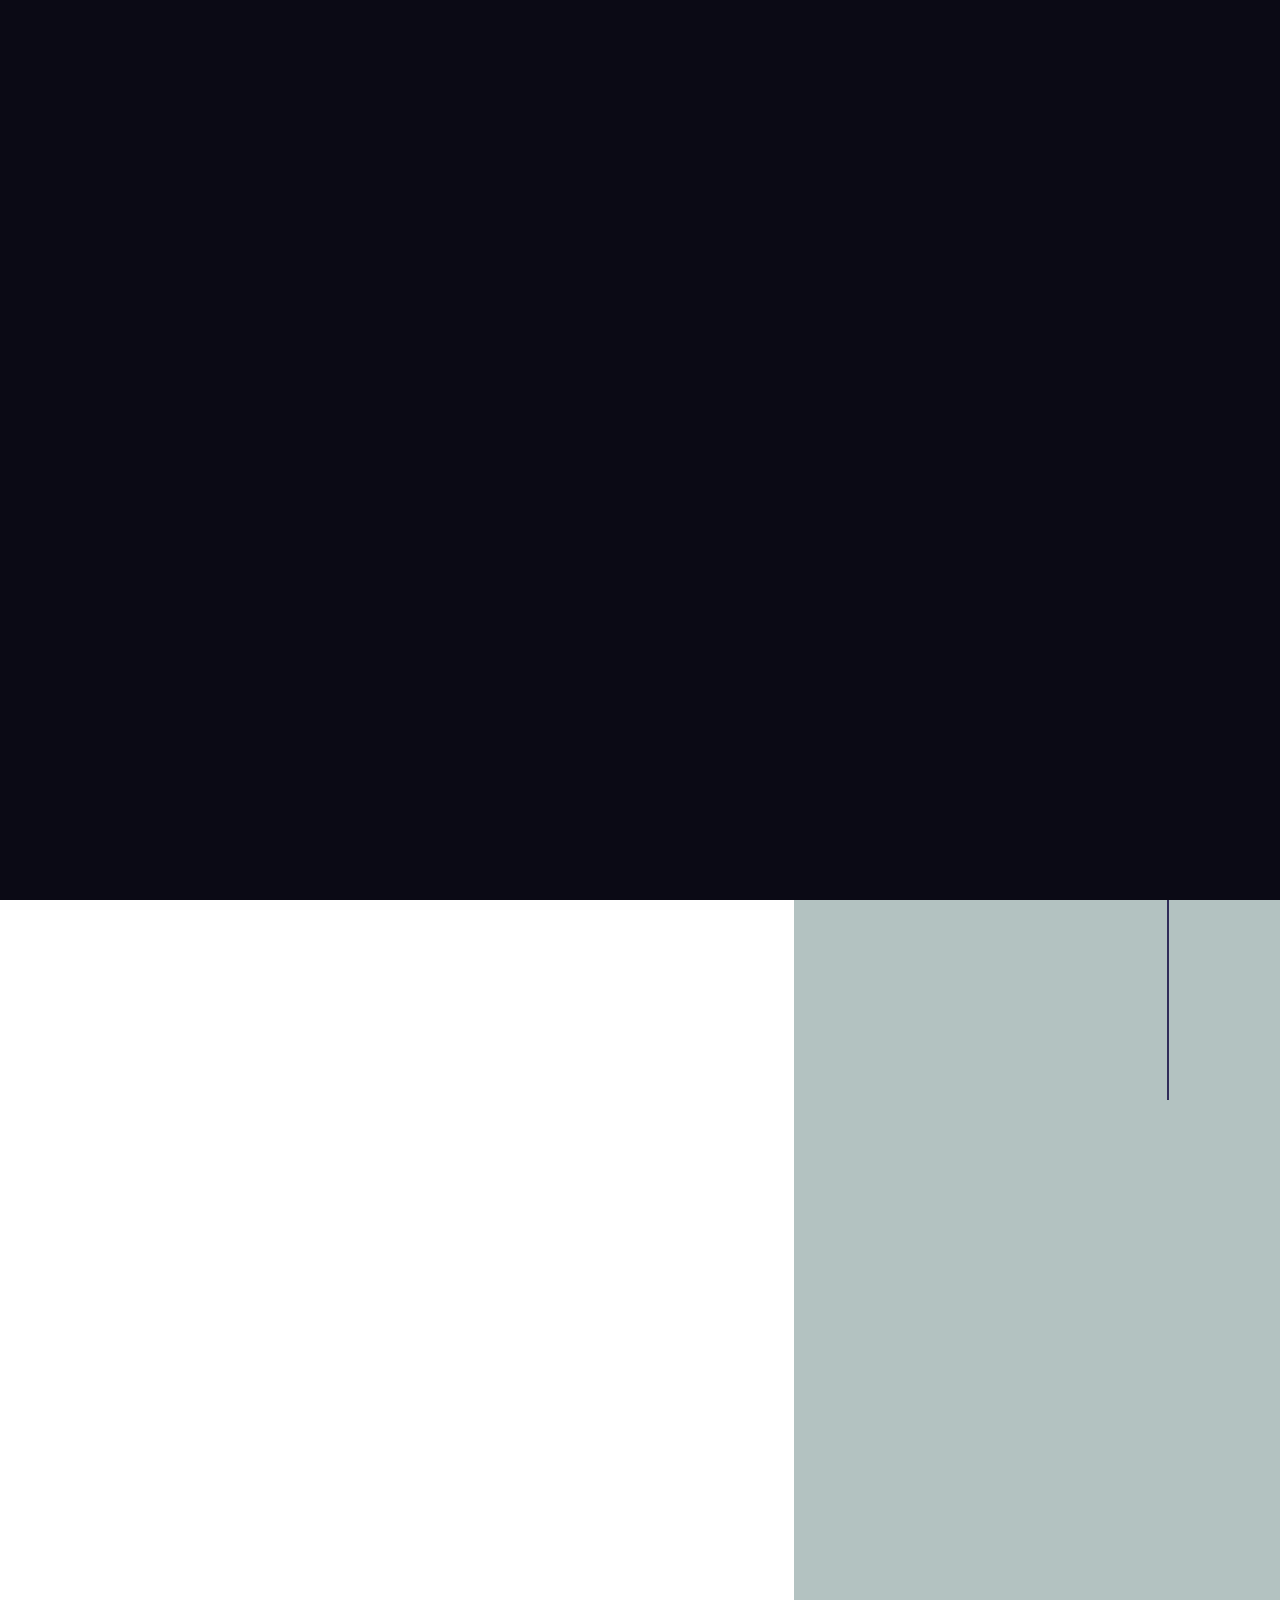
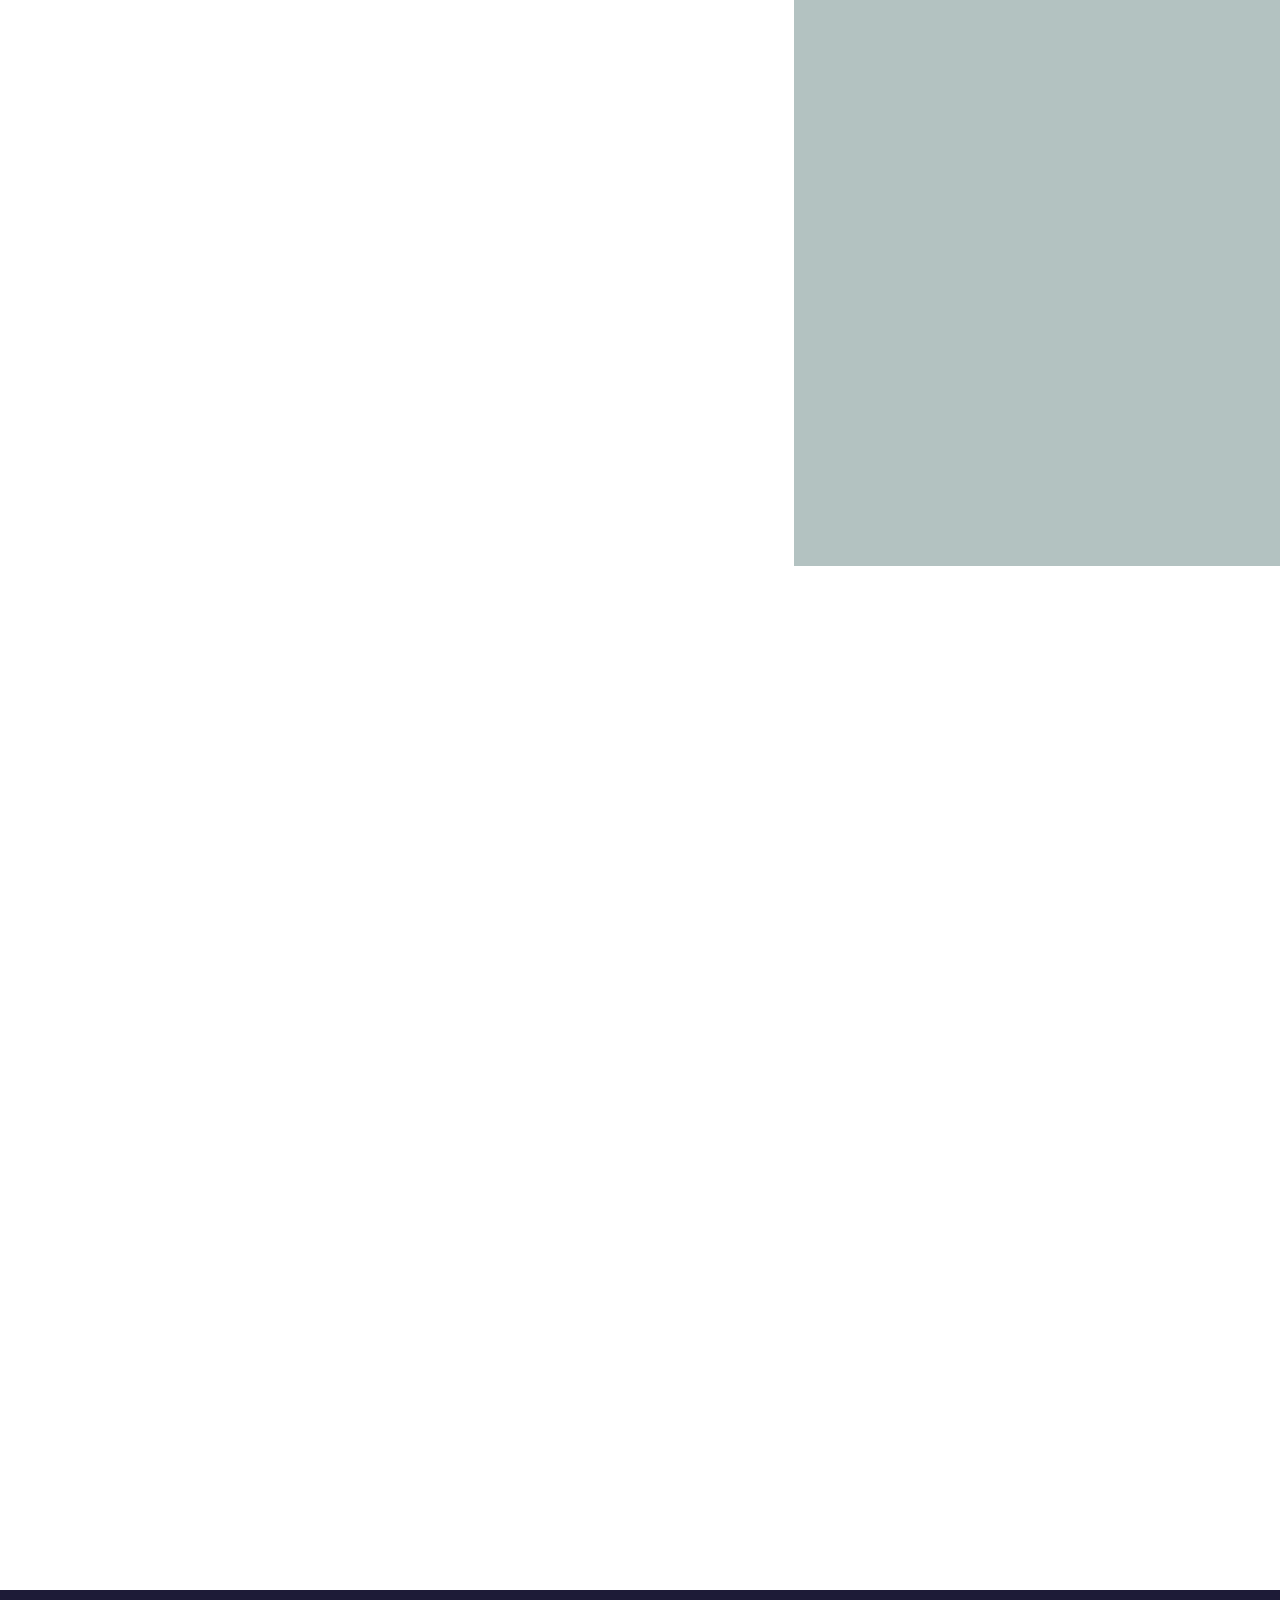
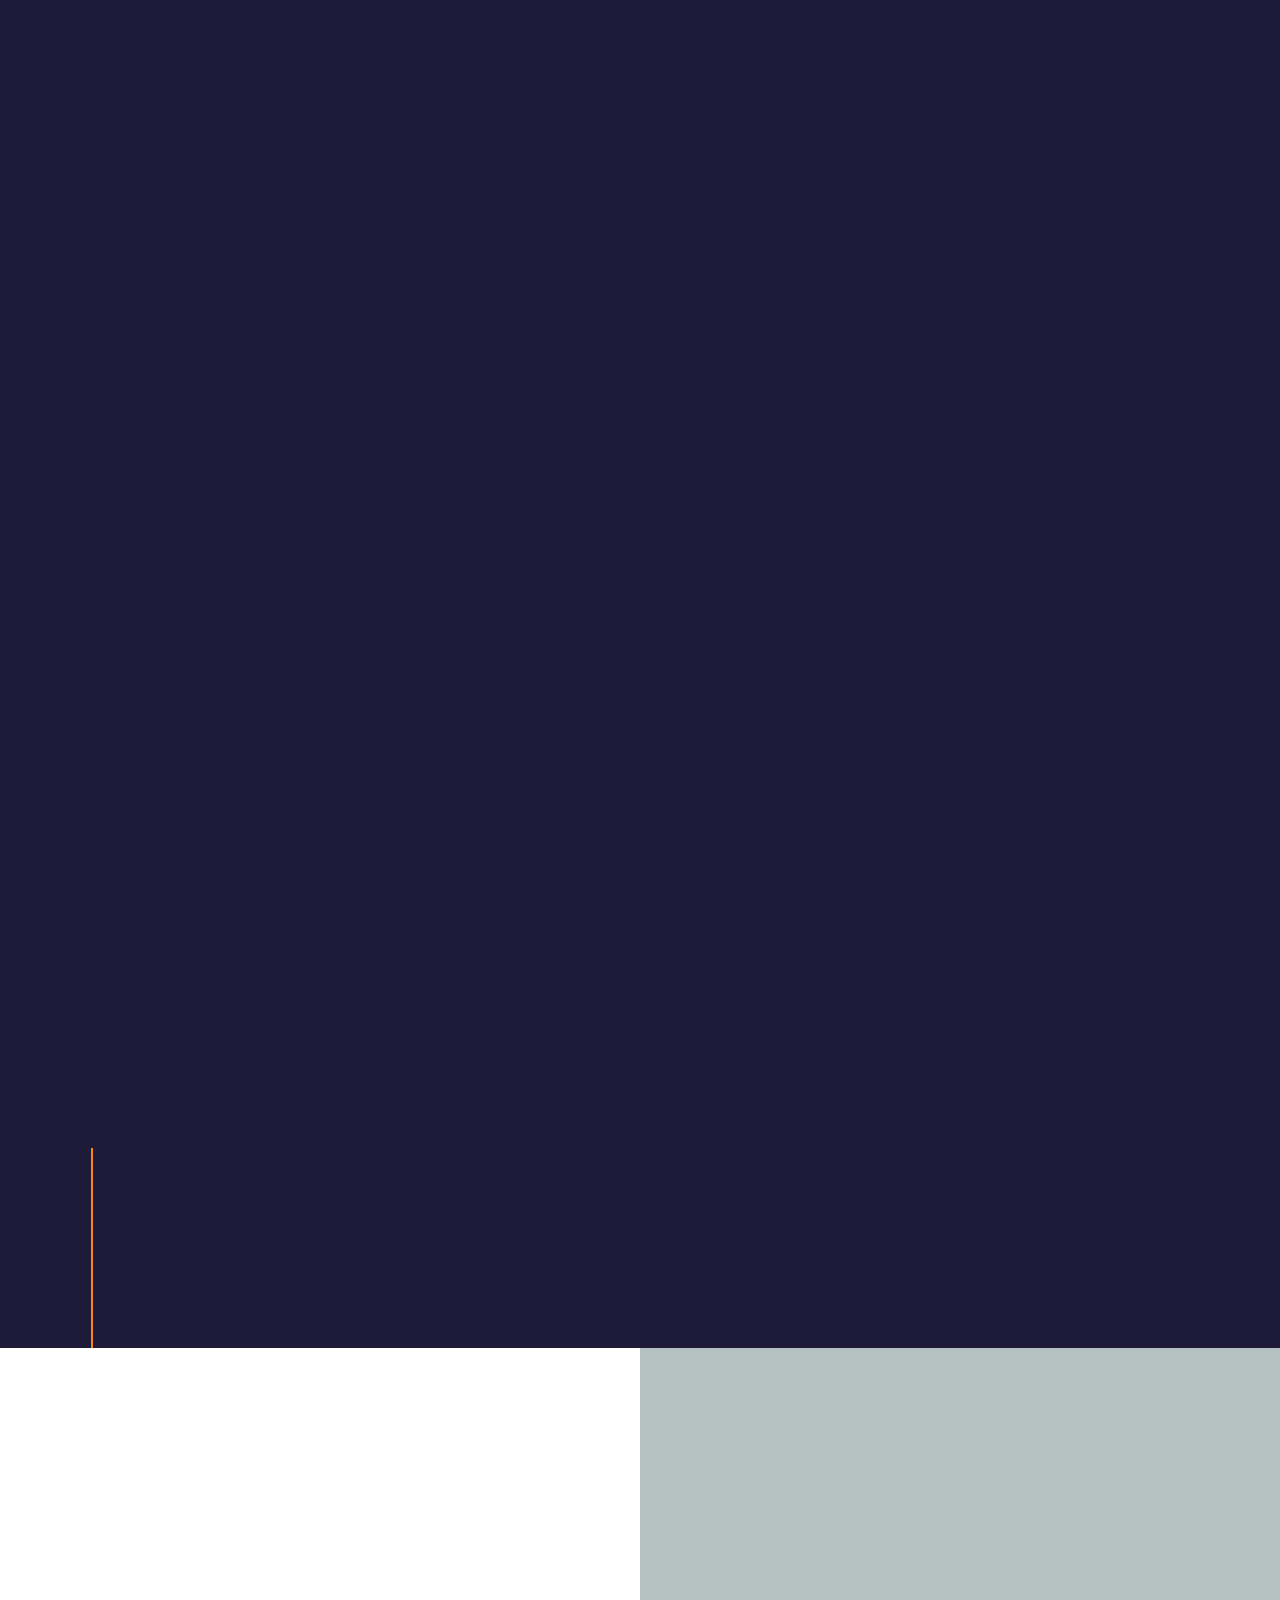
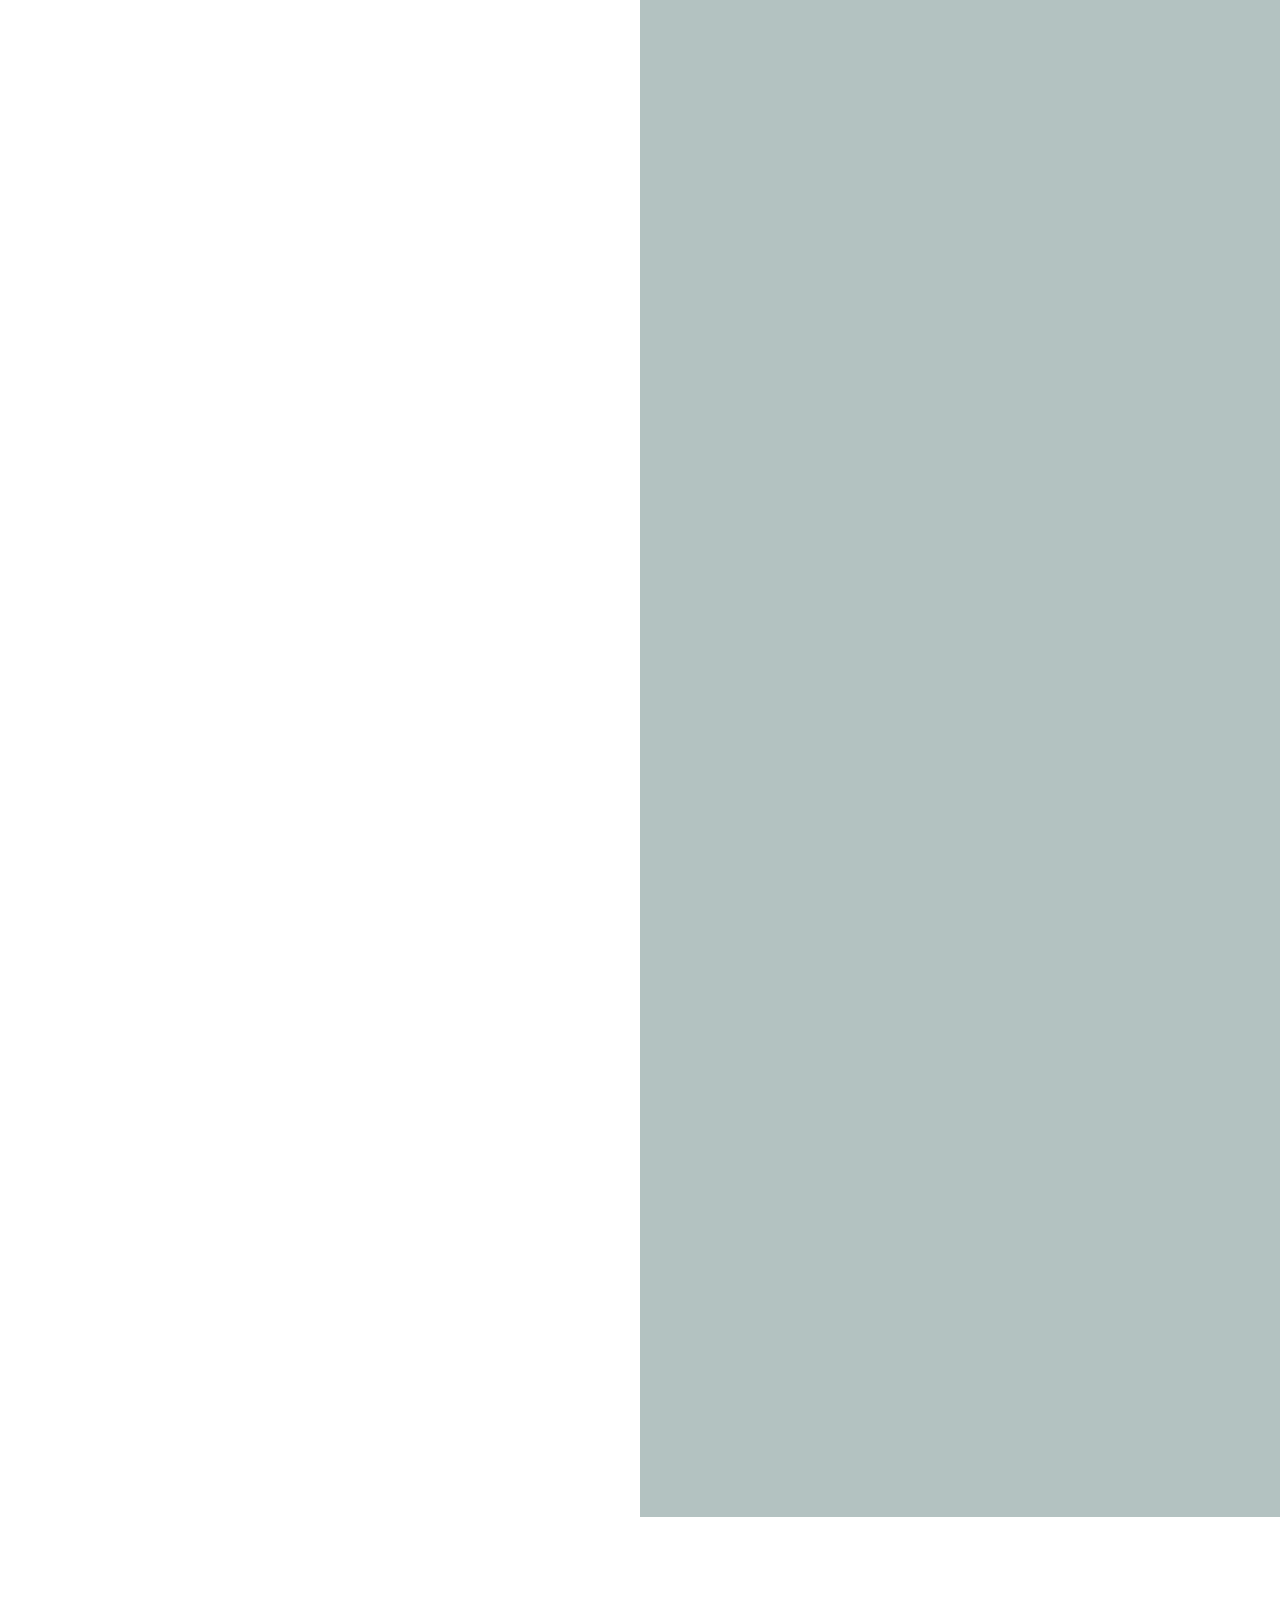
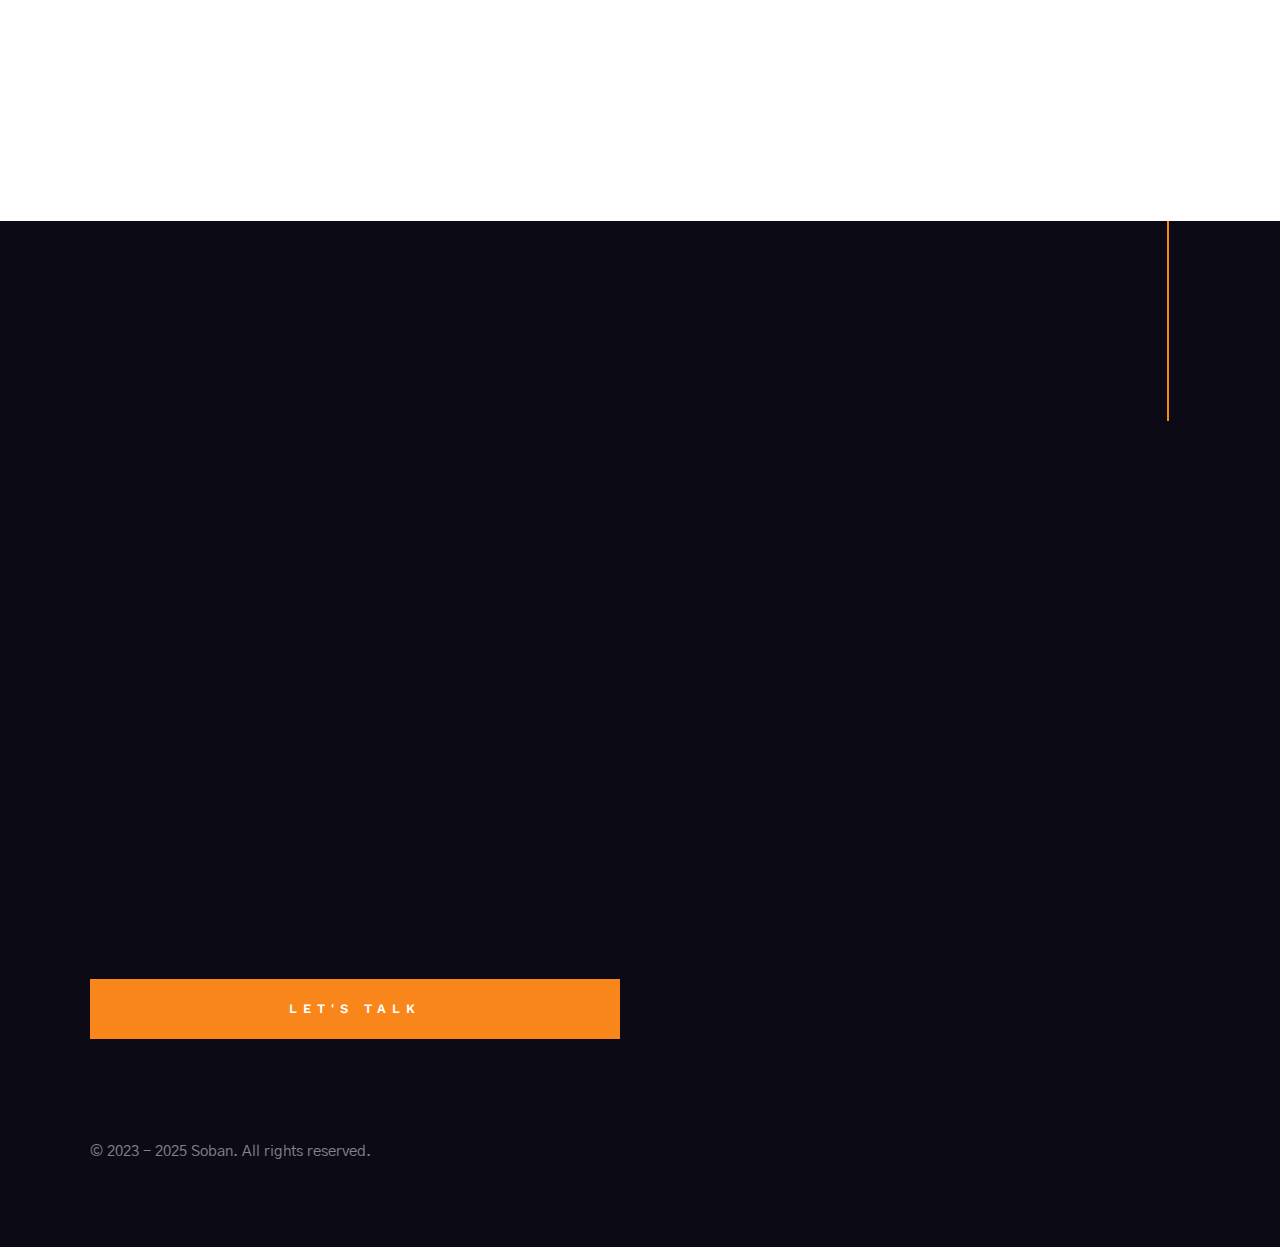
==== index.html @ 83aa6f3d "Initial Commit" ====
<!DOCTYPE html>
<html class="no-js" lang="en">
<head>

    <!--- basic page needs
    ================================================== -->
    <meta charset="utf-8">
    <title>Home | Soban - Python Instructor, Game Developer & Graphic Designer</title>
    <meta name="description" content="">
    <meta name="author" content="">

    <!-- mobile specific metas
    ================================================== -->
    <meta name="viewport" content="width=device-width, initial-scale=1">

    <!-- CSS
    ================================================== -->
    <link rel="stylesheet" href="css/base.css">
    <link rel="stylesheet" href="css/main.css">
    <link rel="stylesheet" href="css/vendor.css">

    <!-- script
    ================================================== -->
    <script src="js/modernizr.js"></script>

    <!-- favicons
    ================================================== -->
    <link rel="apple-touch-icon" sizes="180x180" href="apple-touch-icon.png">
    <link rel="icon" type="image/png" sizes="32x32" href="images/logo.png">
    <!-- <link rel="icon" type="image/png" sizes="32x32" href="favicon-32x32.png">
    <link rel="icon" type="image/png" sizes="16x16" href="favicon-16x16.png"> -->
    <link rel="manifest" href="site.webmanifest">

</head>

<body id="top">


    <!-- preloader
    ================================================== -->
    <div id="preloader">
        <div id="loader" class="dots-fade">
            <div></div>
            <div></div>
            <div></div>
        </div>
    </div>


    <!-- header
    ================================================== -->
    <header class="s-header">

        <div class="header-logo">
            <a href="index.html">
                <img src="images/logo.png" alt="Homepage">
            </a>
        </div>

        <div class="header-content">
    
            <nav class="row header-nav-wrap">
                <ul class="header-nav">
                    <li><a class="smoothscroll" href="#hero" title="Intro">Home</a></li>
                    <li><a class="smoothscroll" href="#about" title="About">About</a></li>
                    <li><a class="smoothscroll" href="#services" title="Services">Services</a></li>
                    <li><a class="smoothscroll" href="#portfolio" title="Works">Works</a></li>
                    <li><a href="contact.html" title="Contact us">Say Hello</a></li>
                </ul>
            </nav> <!-- end header-nav-wrap -->

            <!-- <a href="#0" class="btn btn--stroke btn--small">Download CV</a> -->

        </div> <!-- end header-content -->

        <a class="header-menu-toggle" href="#0"><span>Menu</span></a>

    </header> 


    <!-- hero
    ================================================== -->
    <section id="hero" class="s-hero target-section" data-parallax="scroll" data-image-src="images/background.jpg" data-natural-width=3000 data-natural-height=2000 data-position-y=center>

        <div class="row hero-content">

            <div class="column large-full">

                <h1>
                Hey there, I'm Soban, <br>
                a Python instructor, <br>
                game developer, <br>
                and graphic designer <br>
                based in GMT+5.
                </h1>

                <ul class="hero-social">
                    <li>
                        <a href="https://twitter.com/Soban_06" target="_blank" title="">X</a>
                    </li>
                    <li>
                        <a href="#0" title="">Instagram</a>
                    </li>
                    <li>
                        <a href="#0" title="">LinkedIn</a>
                    </li>
                </ul> <!-- end hero-social -->

            </div> 

        </div> <!-- end hero-content -->

        <div class="hero-scroll">
            <a href="#about" class="scroll-link smoothscroll">
                <svg xmlns="http://www.w3.org/2000/svg" width="24" height="24" viewBox="0 0 24 24"><path d="M12 24l-8-9h6v-15h4v15h6z"/></svg>
            </a>
        </div> <!-- end hero-scroll -->

    </section> <!-- end s-hero -->


    <!-- about
    ================================================== -->
    <section id="about" class="s-about target-section">

        <div class="s-about__section s-about__section--profile">

            <div class="right-vert-line"></div>

            <div class="row">
                <div class="column large-6 medium-8 tab-full">

                    <div class="section-intro" data-num="01" data-aos="fade-up">
                        <h3 class="subhead">About Me</h3>
                        <h1 class="display-1">I'm the kind of person who isn't afraid of challenges.</h1>
                    </div>

                    <div class="profile-pic" data-aos="fade-up">
                        <img src="images/newverticalshot-01.jpg" 
                             srcset="images/NEWverticalshot.jpg 1x, images/newverticalshot-01.jpg 2x" alt="">
                    </div>

                    <h3 data-aos="fade-up">Profile</h3>

                    <p data-aos="fade-up">
                        I'm a Python instructor, game developer, and graphic designer. I have completed my A levels from Cambridge in Computer Science, and I have been teaching Python online for over three years. 
                        I have also developed several games and apps for various platforms, and I have won several awards for my graphic design work. 
                        I am proficient in Python, C++, HTML, CSS, Lua, JavaScript, Unity, Photoshop, Illustrator, and more. I have a passion for creating engaging and interactive experiences for users of all ages and backgrounds. 
                        When I’m not coding or designing, I enjoy playing chess, reading dystopian romance thrillers like Shatter Me, and traveling the world. 
                        If you are impressed by me and my work, please enter my world of imagination and innovation on my website or contact me via email or social media.
                    </p>

                </div>
            </div>

        </div> <!-- end s-about__section--profile -->

        <div class="s-about__section">

            <div class="row">
                <div class="column">
                    <h3 data-aos="fade-up">Reviews</h3>
                </div>
            </div>

            <div class="row block-large-1-2 block-900-full work-positions">

                <div class="column" data-aos="fade-up">
                    <div class="position">
                        <div class="position__header">
                            <h6>
                                <span class="position__co">Adam</span>
                                <span class="position__pos">Python Learner</span>
                            </h6>
                            <div class="position__timeframe">
                                ★ ★ ★ ★ ★
                            </div>
                        </div>

                        <p>
                        Soban did a fantastic job. I have seen lots of videos on YouTube and the way he teaches
                        is authentic and way better. Keep up the good work and we'll definitely spread the word.
                        Hopefully you'll get to teach my son in the near future :) 
                        </p>
                    </div>
                </div> <!-- end column -->
                <div class="column" data-aos="fade-up">
                    <div class="position">
                        <div class="position__header">
                            <h6>
                                <span class="position__co">Richard</span>
                                <span class="position__pos">Project Manager</span>
                            </h6>
                            <div class="position__timeframe">
                                ★ ★ ★ ★ ★
                            </div>
                        </div>

                        <p>
                            Very talented individual and would 100% recommend his services!
                        </p>
                    </div>
                </div> <!-- end column -->
                <div class="column" data-aos="fade-up">
                    <div class="position">
                        <div class="position__header">
                            <h6>
                                <span class="position__co">Abshir</span>
                                <span class="position__pos">Python Learner</span>
                            </h6>
                            <div class="position__timeframe">
                                ★ ★ ★ ★ ★
                            </div>
                        </div>

                        <p>
                        Teaching is a skill that can be learnt but conveying the message to others is something that is hard to master.
                        I think the way you convey the message and make the IT jargon easy to understand and digestible is phenomenal.
                        Python is my first programming language and you made it really easy to understand. Thanks once again!
                        </p>
                    </div>
                </div> <!-- end column -->
                <div class="column" data-aos="fade-up">
                    <div class="position">
                        <div class="position__header">
                            <h6>
                                <span class="position__co">Candela</span>
                                <span class="position__pos">Game Owner</span>
                            </h6>
                            <div class="position__timeframe">
                                ★ ★ ★ ★ ★
                            </div>
                        </div>

                        <p>
                            Great experience with Soban. Very well spoken, excellent delivery and very patient with a true beginner like myself!
                        </p>
                    </div>
                </div> <!-- end column -->

            </div> <!-- work positions -->

        </div> <!-- end s-about__section -->

    </section> <!-- end s-about -->


    <!-- services
    ================================================== -->
    <section id="services" class="s-services target-section h-dark-bg">
        
        <div class="row s-services__content">

            <div class="vert-line"></div>

            <div class="column large-6 s-services__leftcol">
                <div class="section-intro" data-num="02" data-aos="fade-up">
                    <h3 class="subhead">Expertise</h3>

                    <h1 class="display-1">
                    I focus on creating softwares and games, as well as teaching Python to aspiring programmers.
                    </h1>
                </div>

                <p class="lead" data-aos="fade-up"> 
                    I have more than three years of experience in teaching Python and making games and graphics. 
                    I can help you learn Python, create games, or design graphics for various purposes. 
                    If you want to work with me, please contact me anytime. Thanks for visiting my website! 😊
                </p>
            </div> <!-- end  s-services--leftcol -->

            <div class="column large-6">
                <ul class="services-list" data-aos="fade-up">
                    <li class="services-list__item is-active">
                        <div class="services-list__item-header">
                            <h5>Python Instructor</h5>
                        </div>
                        <div class="services-list__item-body">
                            <p>
                                If you are looking for a friendly and professional tutor who can help you master Python, you have come to the right place. 
                                I can teach you the basics of Python, as well as advanced topics such as data structures, algorithms, web development, machine learning, and more. 
                                I have a flexible and personalized approach to teaching, and I will tailor each lesson to your needs and goals.
                            </p>
                        </div>
                    </li> <!-- services-list__item -->
                    <li class="services-list__item">
                        <div class="services-list__item-header">
                            <h5>Game Creation</h5>
                        </div>
                        <div class="services-list__item-body">
                            <p>
                                If you are looking for a talented and experienced game developer who can create amazing games for you, you have also come to the right place. 
                                I can design and develop games for various platforms, genres, and audiences. 
                                I have worked on several projects using popular game engines such as Unity and Roblox. 
                                I can handle everything from game design, programming, art, sound, testing, and publishing.
                            </p>
                        </div>
                    </li> <!-- services-list__item -->
                    <li class="services-list__item">
                        <div class="services-list__item-header">
                            <h5>Graphic Designing</h5>
                        </div>
                        <div class="services-list__item-body">
                            <p>
                                If you are looking for a creative and skilled graphic designer who can make stunning graphics for you, you have still come to the right place. 
                                I can create graphics for various purposes, such as logos, posters, flyers, banners, brochures, websites, social media, and more. 
                                I have a keen eye for aesthetics and a flair for originality. 
                                I use professional tools such as Photoshop, Illustrator, and InDesign.
                            </p>
                        </div>
                    </li> <!-- services-list__item -->
                    <li class="services-list__item">
                        <div class="services-list__item-header">
                            <h5>Front End Development</h5>
                        </div>
                        <div class="services-list__item-body">
                            <p>
                                If you need a front end web developer who can make your vision come true, please make sure to reach out.
                                I will work with you to understand your needs, design a mockup, and develop a website that suits your brand and personality. 
                                I am always ready to learn new things and take on new challenges.
                            </p>
                        </div>
                    </li> <!-- services-list__item -->
                </ul> <!-- end services-list -->
            </div>

        </div> <!-- s-services__content -->

    </section> <!-- end s-services -->


    <!-- portfolio
    ================================================== -->
    <section id="portfolio" class="s-portfolio target-section">

        <div class="row s-portfolio__header">
            <div class="column large-6 medium-8 tab-full">
                <div class="section-intro" data-num="03" data-aos="fade-up">
                    <h3 class="subhead">Portfolio</h3>
                    <h1 class="display-1">
                        A selection of recent projects I have worked on.
                    </h1>
                </div>
            </div>
        </div> <!-- s-porfolio__header -->

        <div class="row s-porfolio__list block-large-1-2 block-tab-full collapse">

            <div class="column" data-aos="fade-up">
                <div class="folio-item">
                    <div class="folio-item__thumb">
                        <a class="folio-item__thumb-link" href="images/Space_Tycoon.png" title="Space Tycoon" data-size="1050x700">
                            <img src="images/Space_Tycoon.png" 
                                 srcset="images/Space_Tycoon.png 1x, images/Space_Tycoon.png 2x" alt="">
                        </a>
                    </div>
                    <div class="folio-item__info">
                        <div class="folio-item__cat">Roblox</div>
                        <h4 class="folio-item__title">PVP Space Tycoon</h4>
                    </div>
                    <a href="https://www.behance.net/" title="Project Link" class="folio-item__project-link">Project Link</a>
                    <div class="folio-item__caption">
                        <p>PVP Space Tycoon is a game that lets you build your own space station, explore the galaxy, and battle other players in a thrilling cosmic war. 
                            You can customize your station with different modules, weapons, and defenses, and upgrade them with the money you earn from mining asteroids, capturing planets in our solar system, trading resources, and completing missions.</p>
                    </div>
                </div>
            </div> <!-- end column -->
            <div class="column" data-aos="fade-up">
                <div class="folio-item">
                    <div class="folio-item__thumb">
                        <a class="folio-item__thumb-link" href="images/gp-01.jpg" title="GP Roleplay" data-size="1050x700">
                            <img src="images/gp-01.jpg" 
                                 srcset="images/gp-01.jpg 1x, images/gp-01.jpg 2x" alt="">
                        </a>
                    </div>
                    <div class="folio-item__info">
                        <div class="folio-item__cat">Roblox</div>
                        <h4 class="folio-item__title">GP Roleplay</h4>
                    </div>
                    <a href="https://www.behance.net/" title="Project Link" class="folio-item__project-link">Project Link</a>
                    <div class="folio-item__caption">
                        <p>A roleplaying game where you can create your own character, choose your own adventure, and explore a vast and dynamic world. 
                            You can also interact with other players, make friends or enemies, join factions, complete quests, fight battles, and more. 
                            This game is a game that gives you the freedom and the thrill of living in a virtual world. 
                            Whether you want to be a hero, a villain, or anything in between, you can be it in this game!</p>
                    </div>
                </div>
            </div> <!-- end column -->
            <div class="column" data-aos="fade-up">
                <div class="folio-item">
                    <div class="folio-item__thumb">
                        <a class="folio-item__thumb-link" href="images/2fold.png" data-size="1050x700">
                            <img src="images/2fold.png" 
                                 srcset="images/2fold.png 1x, images/2fold.png 2x" alt="">
                        </a>
                    </div>
                    <div class="folio-item__info">
                        <div class="folio-item__cat">Graphic Design</div>
                        <h4 class="folio-item__title">2 Fold Brochure</h4>
                    </div>
                    <a href="https://www.behance.net/" title="Project Link" class="folio-item__project-link">Project Link</a>
                    <div class="folio-item__caption">
                        <p>A 2 fold brochure is a popular and effective way to present information, promote a product or service, or advertise an event. 
                            A 2 fold brochure can be designed in various ways, depending on the purpose, audience, and content of the brochure.</p>
                    </div>
                </div>
            </div> <!-- end column -->
            <div class="column" data-aos="fade-up">
                <div class="folio-item">
                    <div class="folio-item__thumb">
                        <a class="folio-item__thumb-link" href="images/3fold.png" data-size="1050x700">
                            <img src="images/3fold.png" 
                                 srcset="images/3fold.png 1x, images/3fold.png 2x" alt="">
                        </a>
                    </div>
                    <div class="folio-item__info">
                        <div class="folio-item__cat">Graphic Design</div>
                        <h4 class="folio-item__title">3 Fold Brochure</h4>
                    </div>
                    <a href="https://www.behance.net/" title="Project Link" class="folio-item__project-link">Project Link</a>
                    <div class="folio-item__caption">
                        <p>A 3 fold brochure is also known as a quad-fold brochure or a booklet. 
                            A 3 fold brochure is a versatile and effective way to present information, promote a product or service, or advertise an event. 
                            A 3 fold brochure can be designed in various ways, depending on the purpose, audience, and content of the brochure.</p>
                    </div>
                </div>
            </div> <!-- end column -->
            <div class="column" data-aos="fade-up">
                <div class="folio-item">
                    <div class="folio-item__thumb">
                        <a class="folio-item__thumb-link" href="images/pythonad.png" title="Learn Python" data-size="1050x700">
                            <img src="images/pythonad.png" 
                                 srcset="images/pythonad.png 1x, images/pythonad.png 2x" alt="">
                        </a>
                    </div>
                    <div class="folio-item__info">
                        <div class="folio-item__cat">Tutoring</div>
                        <h4 class="folio-item__title">Python</h4>
                    </div>
                    <a href="https://www.behance.net/" title="Project Link" class="folio-item__project-link">Project Link</a>
                    <div class="folio-item__caption">
                        <p>Python is a programming language that is easy and fast to use with various data and applications. 
                            Python has a simple and readable syntax, a large and comprehensive standard library, and supports multiple programming paradigms. 
                            Python is also widely used for data analysis, web development, machine learning, automation, and scripting. 
                            Python is an open source and cross-platform language, which means that anyone can use it for free and run it on different operating systems.</p>
                    </div>
                </div>
            </div> <!-- end column -->
            <div class="column" data-aos="fade-up">
                <div class="folio-item">
                    <div class="folio-item__thumb">
                        <a class="folio-item__thumb-link" href="images/rstudio-01.png" title="Learn Roblox Studio" data-size="1050x700">
                            <img src="images/rstudio-01.png" 
                                 srcset="images/rstudio-01.png 1x, images/rstudio-01.png 2x" alt="">
                        </a>
                    </div>
                    <div class="folio-item__info">
                        <div class="folio-item__cat">Tutoring</div>
                        <h4 class="folio-item__title">Roblox Studio</h4>
                    </div>
                    <a href="https://www.behance.net/" title="Project Link" class="folio-item__project-link">Project Link</a>
                    <div class="folio-item__caption">
                        <p>Roblox Studio is a tool that allows you to create and publish your own games on Roblox, a platform that hosts millions of user-generated 3D worlds. 
                            Roblox Studio is free to download and use, and it offers a variety of features and options to help you design your games.</p>
                    </div>
                </div>
            </div> <!-- end column -->

        </div> <!-- folio-list -->

    </section> <!-- end portfolio -->


    <!-- testimonials
    ================================================== -->
    <section id="testimonials" class="s-testimonials">

        


        <!-- CTA
        ================================================== -->



    </section> <!-- end s-testimonials -->


    <!-- footer
    ================================================== -->
    <footer class="s-footer h-dark-bg">
        
        <div class="right-vert-line"></div>

        <div class="row s-footer__main">
            <div class="column large-6">
                <div class="section-intro" data-aos="fade-up">
                    <h3 class="subhead">Get In Touch</h3>

                    <h1 class="display-1">
                    Have an idea or a concept that really excites you?
                    Let's turn that idea into reality. Shoot me a message.
                    </h1>
                </div>

                <div class="footer-email-us">
                    <a href="contact.html" class="btn btn--primary h-full-width" target="_blank">Let's Talk</a>
                </div>
            </div>

            <div class="column large-5">
                <div class="footer-contacts">
                    <div class="footer-contact-block" data-aos="fade-up">
                        <h5 class="footer-contact-block__header">
                            <!-- Email -->
                        </h5>
                        <p class="footer-contact-block__content">
                            <!-- <a href="mailto:#0">m.sobansohail@gmail.com</a> -->
                        </p>
                    </div> <!-- end footer-contact-block -->
                    <div class="footer-contact-block" data-aos="fade-up">
                        <h3 class="footer-contact-block__header">
                            <i>A satisfied customer is the best business strategy of all.</i><br>
                            <i>- Michael LeBoeuf</i>
                        </h3>
                        <p class="footer-contact-block__content">
                            <!-- <a href="tel:+1975432345">+966 55 271 0899</a> -->
                        </p>
                    </div> <!-- end footer-contact-block -->
                    <br>
                    <div class="footer-contact-block" data-aos="fade-up">
                        <h5 class="footer-contact-block__header">
                            Social
                        </h5>
                        <ul class="footer-contact-block__list">
                            <li><a href="https://twitter.com/Soban_06" target="_blank">X</a></li>
                            <li><a href="#0">Instagram</a></li>
                            <li><a href="#0">LinkedIn</a></li>
                        </ul>
                    </div> <!-- end footer-contact-block -->
                </div>
            </div>
        </div> <!-- end s-footer__main -->

        <div class="row s-footer__bottom">
            <div class="column large-full ss-copyright">
                <span>© 2023 - 2025 Soban. All rights reserved.</span> 
            </div> <!-- end ss-copyright -->

            <div class="ss-go-top">
                <a class="smoothscroll" title="Back to Top" href="#top">
                    <svg xmlns="http://www.w3.org/2000/svg" width="24" height="24" viewBox="0 0 24 24"><path d="M12 0l8 9h-6v15h-4v-15h-6z"/></svg>
                </a>
            </div> <!-- end ss-go-top -->
        </div> <!-- end s-footer__bottom -->

    </footer> <!-- end s-footer -->


    <!-- photoswipe background
    ================================================== -->
    <div aria-hidden="true" class="pswp" role="dialog" tabindex="-1">

        <div class="pswp__bg"></div>
        <div class="pswp__scroll-wrap">

            <div class="pswp__container">
                <div class="pswp__item"></div>
                <div class="pswp__item"></div>
                <div class="pswp__item"></div>
            </div>

            <div class="pswp__ui pswp__ui--hidden">
                <div class="pswp__top-bar">
                    <div class="pswp__counter"></div><button class="pswp__button pswp__button--close" title="Close (Esc)"></button> <button class="pswp__button pswp__button--share" title=
                    "Share"></button> <button class="pswp__button pswp__button--fs" title="Toggle fullscreen"></button> <button class="pswp__button pswp__button--zoom" title=
                    "Zoom in/out"></button>
                    <div class="pswp__preloader">
                        <div class="pswp__preloader__icn">
                            <div class="pswp__preloader__cut">
                                <div class="pswp__preloader__donut"></div>
                            </div>
                        </div>
                    </div>
                </div>
                <div class="pswp__share-modal pswp__share-modal--hidden pswp__single-tap">
                    <div class="pswp__share-tooltip"></div>
                </div><button class="pswp__button pswp__button--arrow--left" title="Previous (arrow left)"></button> <button class="pswp__button pswp__button--arrow--right" title=
                "Next (arrow right)"></button>
                <div class="pswp__caption">
                    <div class="pswp__caption__center"></div>
                </div>
            </div>

        </div>

    </div> <!-- end photoSwipe background -->


    <!-- Java Script
    ================================================== -->
    <script src="js/jquery-3.2.1.min.js"></script>
    <script src="js/plugins.js"></script>
    <script src="js/main.js"></script>

</body>
---- css/base.css ----
/* =================================================================== 
 *  Ethos Base Stylesheet
 *  Ver. 1.0.0
 *  11-05-2019
 *  ------------------------------------------------------------------
 *
 *  TOC:
 *	# imports
 *	# normalize
 *	# basic/base setup styles
 *	# grid v2.1.2
 *	# block grids
 *	# MISC
 *
 * =================================================================== */



/* ===================================================================
 * # imports 
 *
 * ------------------------------------------------------------------- */
@import url("https://fonts.googleapis.com/css?family=Gothic+A1:300,300i,400,400i,500,500i,600,600i,700,700i|Martel:300,300i,400,400i,700,700i,900,900i|Work+Sans:600,700&display=swap");



/* ==========================================================================
 * # normalize
 * normalize.css v8.0.1 | MIT License |
 * github.com/necolas/normalize.css
 *
 * -------------------------------------------------------------------------- */

/* ------------------------------------------------------------------- 
 * ## document
 * ------------------------------------------------------------------- */

/* 1. Correct the line height in all browsers.
 * 2. Prevent adjustments of font size after orientation changes in iOS.*/
html {
	line-height: 1.15;  /* 1 */
	-webkit-text-size-adjust: 100%;  /* 2 */
}

/* ------------------------------------------------------------------- 
 * ## sections
 * ------------------------------------------------------------------- */

/* Remove the margin in all browsers. */
body {
	margin: 0;
}

/* Render the `main` element consistently in IE. */
main {
	display: block;
}

/* Correct the font size and margin on `h1` elements within `section` and
 * `article` contexts in Chrome, Firefox, and Safari. */
h1 {
	font-size: 2em;
	margin: 0.67em 0;
	font-family: 'serif';
}

/* ------------------------------------------------------------------- 
 * ## grouping
 * ------------------------------------------------------------------- */

/* 1. Add the correct box sizing in Firefox.
 * 2. Show the overflow in Edge and IE. */
hr {
	-webkit-box-sizing: content-box;
	box-sizing: content-box;  /* 1 */
	height: 0;  /* 1 */
	overflow: visible;  /* 2 */
}

/* 1. Correct the inheritance and scaling of font size in all browsers.
 * 2. Correct the odd `em` font sizing in all browsers. */
pre {
	font-family: monospace, monospace;  /* 1 */
	font-size: 1em;  /* 2 */
}

/* ------------------------------------------------------------------- 
 * ## text-level semantics
 * ------------------------------------------------------------------- */

/* Remove the gray background on active links in IE 10. */
a {
	background-color: transparent;
}

/* 1. Remove the bottom border in Chrome 57-
 * 2. Add the correct text decoration in Chrome, Edge, IE, Opera, and Safari. */
abbr[title] {
	border-bottom: none;  /* 1 */
	text-decoration: underline;  /* 2 */
	-webkit-text-decoration: underline dotted;
	text-decoration: underline dotted;  /* 2 */
}

/* Add the correct font weight in Chrome, Edge, and Safari. */
b,
strong {
	font-weight: bolder;
}

/* 1. Correct the inheritance and scaling of font size in all browsers.
 * 2. Correct the odd `em` font sizing in all browsers. */
code,
kbd,
samp {
	font-family: monospace, monospace;  /* 1 */
	font-size: 1em;  /* 2 */
}

/* Add the correct font size in all browsers. */
small {
	font-size: 80%;
}

/* Prevent `sub` and `sup` elements from affecting the line height in
 * all browsers. */
sub,
sup {
	font-size: 75%;
	line-height: 0;
	position: relative;
	vertical-align: baseline;
}

sub {
	bottom: -0.25em;
}

sup {
	top: -0.5em;
}

/* ------------------------------------------------------------------- 
 * ## embedded content
 * ------------------------------------------------------------------- */

/* Remove the border on images inside links in IE 10. */
img {
	border-style: none;
}

/* ------------------------------------------------------------------- 
 * ## forms
 * ------------------------------------------------------------------- */

/* 1. Change the font styles in all browsers.
 * 2. Remove the margin in Firefox and Safari. */
button,
input,
optgroup,
select,
textarea {
	font-family: inherit;  /* 1 */
	font-size: 100%;  /* 1 */
	line-height: 1.15;  /* 1 */
	margin: 0;  /* 2 */
}

/* Show the overflow in IE.
 * 1. Show the overflow in Edge. */
button,
input {

	/* 1 */
	overflow: visible;
}

/* Remove the inheritance of text transform in Edge, Firefox, and IE.
 * 1. Remove the inheritance of text transform in Firefox. */
button,
select {

	/* 1 */
	text-transform: none;
}

/* Correct the inability to style clickable types in iOS and Safari. */
button,
[type="button"],
[type="reset"],
[type="submit"] {
	-webkit-appearance: button;
}

/* Remove the inner border and padding in Firefox. */
button::-moz-focus-inner,
[type="button"]::-moz-focus-inner,
[type="reset"]::-moz-focus-inner,
[type="submit"]::-moz-focus-inner {
	border-style: none;
	padding: 0;
}

/* Restore the focus styles unset by the previous rule. */
button:-moz-focusring,
[type="button"]:-moz-focusring,
[type="reset"]:-moz-focusring,
[type="submit"]:-moz-focusring {
	outline: 1px dotted ButtonText;
}

/* Correct the padding in Firefox. */
fieldset {
	padding: 0.35em 0.75em 0.625em;
}

/* 1. Correct the text wrapping in Edge and IE.
 * 2. Correct the color inheritance from `fieldset` elements in IE.
 * 3. Remove the padding so developers are not caught out when they zero out
 *    `fieldset` elements in all browsers. */
legend {
	-webkit-box-sizing: border-box;
	box-sizing: border-box;  /* 1 */
	color: inherit;  /* 2 */
	display: table;  /* 1 */
	max-width: 100%;  /* 1 */
	padding: 0;  /* 3 */
	white-space: normal;  /* 1 */
}

/* Add the correct vertical alignment in Chrome, Firefox, and Opera. */
progress {
	vertical-align: baseline;
}

/* Remove the default vertical scrollbar in IE 10+. */
textarea {
	overflow: auto;
}

/* 1. Add the correct box sizing in IE 10.
 * 2. Remove the padding in IE 10. */
[type="checkbox"],
[type="radio"] {
	-webkit-box-sizing: border-box;
	box-sizing: border-box;  /* 1 */
	padding: 0;  /* 2 */
}

/* Correct the cursor style of increment and decrement buttons in Chrome. */
[type="number"]::-webkit-inner-spin-button,
[type="number"]::-webkit-outer-spin-button {
	height: auto;
}

/* 1. Correct the odd appearance in Chrome and Safari.
 * 2. Correct the outline style in Safari. */
[type="search"] {
	-webkit-appearance: textfield;  /* 1 */
	outline-offset: -2px;  /* 2 */
}

/* Remove the inner padding in Chrome and Safari on macOS. */
[type="search"]::-webkit-search-decoration {
	-webkit-appearance: none;
}

/* 1. Correct the inability to style clickable types in iOS and Safari.
 * 2. Change font properties to `inherit` in Safari. */
::-webkit-file-upload-button {
	-webkit-appearance: button;  /* 1 */
	font: inherit;  /* 2 */
}

/* ------------------------------------------------------------------- 
 * ## interactive
 * ------------------------------------------------------------------- */

/* Add the correct display in Edge, IE 10+, and Firefox. */
details {
	display: block;
}

/* Add the correct display in all browsers. */
summary {
	display: list-item;
}

/* ------------------------------------------------------------------- 
 * ## misc
 * ------------------------------------------------------------------- */

/* Add the correct display in IE 10+. */
template {
	display: none;
}

/* Add the correct display in IE 10. */
[hidden] {
	display: none;
}



/* ===================================================================
 * # basic/base setup styles
 *
 * ------------------------------------------------------------------- */
html {
	font-size: 62.5%;
	-webkit-box-sizing: border-box;
	box-sizing: border-box;
}

*,
*::before,
*::after {
	-webkit-box-sizing: inherit;
	box-sizing: inherit;
}

body {
	font-weight: normal;
	line-height: 1;
	word-wrap: break-word;
	-moz-font-smoothing: grayscale;
	-moz-osx-font-smoothing: grayscale;
	-webkit-font-smoothing: antialiased;
	-webkit-overflow-scrolling: touch;
	-webkit-text-size-adjust: none;
}

/* ------------------------------------------------------------------- 
 * ## Media
 * ------------------------------------------------------------------- */
svg,
img,
video
embed,
iframe,
object {
	max-width: 100%;
	height: auto;
}

/* ------------------------------------------------------------------- 
 * ## Typography resets 
 * ------------------------------------------------------------------- */
div, dl, dt, dd, ul, ol, li, h1, h2, h3, h4, h5, h6, pre, form, p, blockquote, th, td {
	margin: 0;
	padding: 0;
}

p {
	font-size: inherit;
	text-rendering: optimizeLegibility;
}

em,
i {
	font-style: italic;
	line-height: inherit;
}

strong,
b {
	font-weight: bold;
	line-height: inherit;
}

small {
	font-size: 60%;
	line-height: inherit;
}

ol,
ul {
	list-style: none;
}

li {
	display: block;
}

/* ------------------------------------------------------------------- 
 * ## links
 * ------------------------------------------------------------------- */
a {
	text-decoration: none;
	line-height: inherit;
}

a img {
	border: none;
}

/* ------------------------------------------------------------------- 
 * ## inputs
 * ------------------------------------------------------------------- */
fieldset {
	margin: 0;
	padding: 0;
}

input[type="email"],
input[type="number"],
input[type="search"],
input[type="text"],
input[type="tel"],
input[type="url"],
input[type="password"],
textarea {
	-webkit-appearance: none;
	-moz-appearance: none;
	appearance: none;
}



/* ===================================================================
 * # grid v2.1.2
 *
 *   -----------------------------------------------------------------
 * - Grid breakpoints are based on MAXIMUM WIDTH media queries, 
 *   meaning they apply to that one breakpoint and ALL THOSE BELOW IT.
 * - Grid columns without a specified width will automatically layout 
 *   as equal width columns.
 * ------------------------------------------------------------------- */

/* rows
 * ------------------------------------- */
.row {
	width: 89%;
	max-width: 1200px;
	margin: 0 auto;
	display: -ms-flexbox;
	display: -webkit-box;
	display: flex;
	-ms-flex-flow: row wrap;
	-webkit-box-orient: horizontal;
	-webkit-box-direction: normal;
	flex-flow: row wrap;
}

.row .row {
	width: auto;
	max-width: none;
	margin-left: -20px;
	margin-right: -20px;
}

/* columns
 * -------------------------------------- */
.column {
	-ms-flex: 1 1 0%;
	-webkit-box-flex: 1;
	flex: 1 1 0%;
	padding: 0 20px;
}

.collapse > .column,
.column.collapse {
	padding: 0;
}

/* flex row containers utility classes
 * ----------------------------------------- */
.row.row-wrap {
	-ms-flex-wrap: wrap;
	flex-wrap: wrap;
}

.row.row-nowrap {
	-ms-flex-wrap: none;
	flex-wrap: nowrap;
}

.row.row-y-top {
	-ms-flex-align: start;
	-webkit-box-align: start;
	align-items: flex-start;
}

.row.row-y-bottom {
	-ms-flex-align: end;
	-webkit-box-align: end;
	align-items: flex-end;
}

.row.row-y-center {
	-ms-flex-align: center;
	-webkit-box-align: center;
	align-items: center;
}

.row.row-stretch {
	-ms-flex-align: stretch;
	-webkit-box-align: stretch;
	align-items: stretch;
}

.row.row-baseline {
	-ms-flex-align: baseline;
	-webkit-box-align: baseline;
	align-items: baseline;
}

.row.row-x-left {
	-ms-flex-pack: start;
	-webkit-box-pack: start;
	justify-content: flex-start;
}

.row.row-x-right {
	-ms-flex-pack: end;
	-webkit-box-pack: end;
	justify-content: flex-end;
}

.row.row-x-center {
	-ms-flex-pack: center;
	-webkit-box-pack: center;
	justify-content: center;
}

/* flex item utility alignment classes
 * ----------------------------------------- */
.align-center {
	margin: auto;
	-webkit-align-self: center;
	-ms-flex-item-align: center;
	-ms-grid-row-align: center;
	align-self: center;
}

.align-left {
	margin-right: auto;
	-webkit-align-self: center;
	-ms-flex-item-align: center;
	-ms-grid-row-align: center;
	align-self: center;
}

.align-right {
	margin-left: auto;
	-webkit-align-self: center;
	-ms-flex-item-align: center;
	-ms-grid-row-align: center;
	align-self: center;
}

.align-x-center {
	margin-right: auto;
	margin-left: auto;
}

.align-x-left {
	margin-right: auto;
}

.align-x-right {
	margin-left: auto;
}

.align-y-center {
	-webkit-align-self: center;
	-ms-flex-item-align: center;
	-ms-grid-row-align: center;
	align-self: center;
}

.align-y-top {
	-webkit-align-self: flex-start;
	-ms-flex-item-align: start;
	align-self: flex-start;
}

.align-y-bottom {
	-webkit-align-self: flex-end;
	-ms-flex-item-align: end;
	align-self: flex-end;
}

/* large screen column widths 
 * -------------------------------------- */
.large-1 {
	-ms-flex: 0 0 8.33333%;
	-webkit-box-flex: 0;
	flex: 0 0 8.33333%;
	max-width: 8.33333%;
}

.large-2 {
	-ms-flex: 0 0 16.66667%;
	-webkit-box-flex: 0;
	flex: 0 0 16.66667%;
	max-width: 16.66667%;
}

.large-3 {
	-ms-flex: 0 0 25%;
	-webkit-box-flex: 0;
	flex: 0 0 25%;
	max-width: 25%;
}

.large-4 {
	-ms-flex: 0 0 33.33333%;
	-webkit-box-flex: 0;
	flex: 0 0 33.33333%;
	max-width: 33.33333%;
}

.large-5 {
	-ms-flex: 0 0 41.66667%;
	-webkit-box-flex: 0;
	flex: 0 0 41.66667%;
	max-width: 41.66667%;
}

.large-6,
.large-half {
	-ms-flex: 0 0 50%;
	-webkit-box-flex: 0;
	flex: 0 0 50%;
	max-width: 50%;
}

.large-7 {
	-ms-flex: 0 0 58.33333%;
	-webkit-box-flex: 0;
	flex: 0 0 58.33333%;
	max-width: 58.33333%;
}

.large-8 {
	-ms-flex: 0 0 66.66667%;
	-webkit-box-flex: 0;
	flex: 0 0 66.66667%;
	max-width: 66.66667%;
}

.large-9 {
	-ms-flex: 0 0 75%;
	-webkit-box-flex: 0;
	flex: 0 0 75%;
	max-width: 75%;
}

.large-10 {
	-ms-flex: 0 0 83.33333%;
	-webkit-box-flex: 0;
	flex: 0 0 83.33333%;
	max-width: 83.33333%;
}

.large-11 {
	-ms-flex: 0 0 91.66667%;
	-webkit-box-flex: 0;
	flex: 0 0 91.66667%;
	max-width: 91.66667%;
}

.large-12,
.large-full {
	-ms-flex: 0 0 100%;
	-webkit-box-flex: 0;
	flex: 0 0 100%;
	max-width: 100%;
}

/* ------------------------------------------------------------------- 
 * ## medium screen devices
 * ------------------------------------------------------------------- */
@media screen and (max-width:1200px) {
	.row .row {
		margin-left: -16px;
		margin-right: -16px;
	}

	.column {
		padding: 0 16px;
	}

	.medium-1 {
		-ms-flex: 0 0 8.33333%;
		-webkit-box-flex: 0;
		flex: 0 0 8.33333%;
		max-width: 8.33333%;
	}

	.medium-2 {
		-ms-flex: 0 0 16.66667%;
		-webkit-box-flex: 0;
		flex: 0 0 16.66667%;
		max-width: 16.66667%;
	}

	.medium-3 {
		-ms-flex: 0 0 25%;
		-webkit-box-flex: 0;
		flex: 0 0 25%;
		max-width: 25%;
	}

	.medium-4 {
		-ms-flex: 0 0 33.33333%;
		-webkit-box-flex: 0;
		flex: 0 0 33.33333%;
		max-width: 33.33333%;
	}

	.medium-5 {
		-ms-flex: 0 0 41.66667%;
		-webkit-box-flex: 0;
		flex: 0 0 41.66667%;
		max-width: 41.66667%;
	}

	.medium-6,
	.medium-half {
		-ms-flex: 0 0 50%;
		-webkit-box-flex: 0;
		flex: 0 0 50%;
		max-width: 50%;
	}

	.medium-7 {
		-ms-flex: 0 0 58.33333%;
		-webkit-box-flex: 0;
		flex: 0 0 58.33333%;
		max-width: 58.33333%;
	}

	.medium-8 {
		-ms-flex: 0 0 66.66667%;
		-webkit-box-flex: 0;
		flex: 0 0 66.66667%;
		max-width: 66.66667%;
	}

	.medium-9 {
		-ms-flex: 0 0 75%;
		-webkit-box-flex: 0;
		flex: 0 0 75%;
		max-width: 75%;
	}

	.medium-10 {
		-ms-flex: 0 0 83.33333%;
		-webkit-box-flex: 0;
		flex: 0 0 83.33333%;
		max-width: 83.33333%;
	}

	.medium-11 {
		-ms-flex: 0 0 91.66667%;
		-webkit-box-flex: 0;
		flex: 0 0 91.66667%;
		max-width: 91.66667%;
	}

	.medium-12,
	.medium-full {
		-ms-flex: 0 0 100%;
		-webkit-box-flex: 0;
		flex: 0 0 100%;
		max-width: 100%;
	}

}

/* ------------------------------------------------------------------- 
 * ## tablets
 * ------------------------------------------------------------------- */
@media screen and (max-width:800px) {
	.tab-1 {
		-ms-flex: 0 0 8.33333%;
		-webkit-box-flex: 0;
		flex: 0 0 8.33333%;
		max-width: 8.33333%;
	}

	.tab-2 {
		-ms-flex: 0 0 16.66667%;
		-webkit-box-flex: 0;
		flex: 0 0 16.66667%;
		max-width: 16.66667%;
	}

	.tab-3 {
		-ms-flex: 0 0 25%;
		-webkit-box-flex: 0;
		flex: 0 0 25%;
		max-width: 25%;
	}

	.tab-4 {
		-ms-flex: 0 0 33.33333%;
		-webkit-box-flex: 0;
		flex: 0 0 33.33333%;
		max-width: 33.33333%;
	}

	.tab-5 {
		-ms-flex: 0 0 41.66667%;
		-webkit-box-flex: 0;
		flex: 0 0 41.66667%;
		max-width: 41.66667%;
	}

	.tab-6,
	.tab-half {
		-ms-flex: 0 0 50%;
		-webkit-box-flex: 0;
		flex: 0 0 50%;
		max-width: 50%;
	}

	.tab-7 {
		-ms-flex: 0 0 58.33333%;
		-webkit-box-flex: 0;
		flex: 0 0 58.33333%;
		max-width: 58.33333%;
	}

	.tab-8 {
		-ms-flex: 0 0 66.66667%;
		-webkit-box-flex: 0;
		flex: 0 0 66.66667%;
		max-width: 66.66667%;
	}

	.tab-9 {
		-ms-flex: 0 0 75%;
		-webkit-box-flex: 0;
		flex: 0 0 75%;
		max-width: 75%;
	}

	.tab-10 {
		-ms-flex: 0 0 83.33333%;
		-webkit-box-flex: 0;
		flex: 0 0 83.33333%;
		max-width: 83.33333%;
	}

	.tab-11 {
		-ms-flex: 0 0 91.66667%;
		-webkit-box-flex: 0;
		flex: 0 0 91.66667%;
		max-width: 91.66667%;
	}

	.tab-12,
	.tab-full {
		-ms-flex: 0 0 100%;
		-webkit-box-flex: 0;
		flex: 0 0 100%;
		max-width: 100%;
	}

	.hide-on-tablet {
		display: none;
	}

}

/* ------------------------------------------------------------------- 
 * ## mobile devices 
 * ------------------------------------------------------------------- */
@media screen and (max-width:600px) {
	.row {
		width: 100%;
		padding-left: 24px;
		padding-right: 24px;
	}

	.row .row {
		margin-left: -10px;
		margin-right: -10px;
		padding-left: 0;
		padding-right: 0;
	}

	.column {
		padding: 0 10px;
	}

	.mob-1 {
		-ms-flex: 0 0 8.33333%;
		-webkit-box-flex: 0;
		flex: 0 0 8.33333%;
		max-width: 8.33333%;
	}

	.mob-2 {
		-ms-flex: 0 0 16.66667%;
		-webkit-box-flex: 0;
		flex: 0 0 16.66667%;
		max-width: 16.66667%;
	}

	.mob-3 {
		-ms-flex: 0 0 25%;
		-webkit-box-flex: 0;
		flex: 0 0 25%;
		max-width: 25%;
	}

	.mob-4 {
		-ms-flex: 0 0 33.33333%;
		-webkit-box-flex: 0;
		flex: 0 0 33.33333%;
		max-width: 33.33333%;
	}

	.mob-5 {
		-ms-flex: 0 0 41.66667%;
		-webkit-box-flex: 0;
		flex: 0 0 41.66667%;
		max-width: 41.66667%;
	}

	.mob-6,
	.mob-half {
		-ms-flex: 0 0 50%;
		-webkit-box-flex: 0;
		flex: 0 0 50%;
		max-width: 50%;
	}

	.mob-7 {
		-ms-flex: 0 0 58.33333%;
		-webkit-box-flex: 0;
		flex: 0 0 58.33333%;
		max-width: 58.33333%;
	}

	.mob-8 {
		-ms-flex: 0 0 66.66667%;
		-webkit-box-flex: 0;
		flex: 0 0 66.66667%;
		max-width: 66.66667%;
	}

	.mob-9 {
		-ms-flex: 0 0 75%;
		-webkit-box-flex: 0;
		flex: 0 0 75%;
		max-width: 75%;
	}

	.mob-10 {
		-ms-flex: 0 0 83.33333%;
		-webkit-box-flex: 0;
		flex: 0 0 83.33333%;
		max-width: 83.33333%;
	}

	.mob-11 {
		-ms-flex: 0 0 91.66667%;
		-webkit-box-flex: 0;
		flex: 0 0 91.66667%;
		max-width: 91.66667%;
	}

	.mob-12,
	.mob-full {
		-ms-flex: 0 0 100%;
		-webkit-box-flex: 0;
		flex: 0 0 100%;
		max-width: 100%;
	}

	.hide-on-mobile {
		display: none;
	}

}

/* ------------------------------------------------------------------- 
 * ## small mobile devices <= 400px
 * ------------------------------------------------------------------- */
@media screen and (max-width:400px) {
	.row {
		padding-left: 22px;
		padding-right: 22px;
	}

	.row .row {
		margin-left: 0;
		margin-right: 0;
	}

	.column {
		-ms-flex: 0 0 100%;
		-webkit-box-flex: 0;
		flex: 0 0 100%;
		max-width: 100%;
		width: 100%;
		margin-left: 0;
		margin-right: 0;
		padding: 0;
	}

}



/* ===================================================================
 * # block grids
 *
 * -------------------------------------------------------------------
 * Equally-sized columns define at parent/row level.
 * ------------------------------------------------------------------- */
.block-large-1-8 > .column {
	-ms-flex: 0 0 12.5%;
	-webkit-box-flex: 0;
	flex: 0 0 12.5%;
	max-width: 12.5%;
}

.block-large-1-6 > .column {
	-ms-flex: 0 0 16.66667%;
	-webkit-box-flex: 0;
	flex: 0 0 16.66667%;
	max-width: 16.66667%;
}

.block-large-1-5 > .column {
	-ms-flex: 0 0 20%;
	-webkit-box-flex: 0;
	flex: 0 0 20%;
	max-width: 20%;
}

.block-large-1-4 > .column {
	-ms-flex: 0 0 25%;
	-webkit-box-flex: 0;
	flex: 0 0 25%;
	max-width: 25%;
}

.block-large-1-3 > .column {
	-ms-flex: 0 0 33.33333%;
	-webkit-box-flex: 0;
	flex: 0 0 33.33333%;
	max-width: 33.33333%;
}

.block-large-1-2 > .column {
	-ms-flex: 0 0 50%;
	-webkit-box-flex: 0;
	flex: 0 0 50%;
	max-width: 50%;
}

.block-large-full > .column {
	-ms-flex: 0 0 100%;
	-webkit-box-flex: 0;
	flex: 0 0 100%;
	max-width: 100%;
}

/* ------------------------------------------------------------------- 
 * ## block grids - medium screen devices
 * ------------------------------------------------------------------- */
@media screen and (max-width:1200px) {
	.block-medium-1-8 > .column {
		-ms-flex: 0 0 12.5%;
		-webkit-box-flex: 0;
		flex: 0 0 12.5%;
		max-width: 12.5%;
	}

	.block-medium-1-6 > .column {
		-ms-flex: 0 0 16.66667%;
		-webkit-box-flex: 0;
		flex: 0 0 16.66667%;
		max-width: 16.66667%;
	}

	.block-medium-1-5 > .column {
		-ms-flex: 0 0 20%;
		-webkit-box-flex: 0;
		flex: 0 0 20%;
		max-width: 20%;
	}

	.block-medium-1-4 > .column {
		-ms-flex: 0 0 25%;
		-webkit-box-flex: 0;
		flex: 0 0 25%;
		max-width: 25%;
	}

	.block-medium-1-3 > .column {
		-ms-flex: 0 0 33.33333%;
		-webkit-box-flex: 0;
		flex: 0 0 33.33333%;
		max-width: 33.33333%;
	}

	.block-medium-1-2 > .column {
		-ms-flex: 0 0 50%;
		-webkit-box-flex: 0;
		flex: 0 0 50%;
		max-width: 50%;
	}

	.block-medium-full > .column {
		-ms-flex: 0 0 100%;
		-webkit-box-flex: 0;
		flex: 0 0 100%;
		max-width: 100%;
	}

}

/* ------------------------------------------------------------------- 
 * ## block grids - tablets
 * ------------------------------------------------------------------- */
@media screen and (max-width:800px) {
	.block-tab-1-8 > .column {
		-ms-flex: 0 0 12.5%;
		-webkit-box-flex: 0;
		flex: 0 0 12.5%;
		max-width: 12.5%;
	}

	.block-tab-1-6 > .column {
		-ms-flex: 0 0 16.66667%;
		-webkit-box-flex: 0;
		flex: 0 0 16.66667%;
		max-width: 16.66667%;
	}

	.block-tab-1-5 > .column {
		-ms-flex: 0 0 20%;
		-webkit-box-flex: 0;
		flex: 0 0 20%;
		max-width: 20%;
	}

	.block-tab-1-4 > .column {
		-ms-flex: 0 0 25%;
		-webkit-box-flex: 0;
		flex: 0 0 25%;
		max-width: 25%;
	}

	.block-tab-1-3 > .column {
		-ms-flex: 0 0 33.33333%;
		-webkit-box-flex: 0;
		flex: 0 0 33.33333%;
		max-width: 33.33333%;
	}

	.block-tab-1-2 > .column {
		-ms-flex: 0 0 50%;
		-webkit-box-flex: 0;
		flex: 0 0 50%;
		max-width: 50%;
	}

	.block-tab-full > .column {
		-ms-flex: 0 0 100%;
		-webkit-box-flex: 0;
		flex: 0 0 100%;
		max-width: 100%;
	}

}

/* ------------------------------------------------------------------- 
 * ## block grids - mobile devices
 * ------------------------------------------------------------------- */
@media screen and (max-width:600px) {
	.block-mob-1-8 > .column {
		-ms-flex: 0 0 12.5%;
		-webkit-box-flex: 0;
		flex: 0 0 12.5%;
		max-width: 12.5%;
	}

	.block-mob-1-6 > .column {
		-ms-flex: 0 0 16.66667%;
		-webkit-box-flex: 0;
		flex: 0 0 16.66667%;
		max-width: 16.66667%;
	}

	.block-mob-1-5 > .column {
		-ms-flex: 0 0 20%;
		-webkit-box-flex: 0;
		flex: 0 0 20%;
		max-width: 20%;
	}

	.block-mob-1-4 > .column {
		-ms-flex: 0 0 25%;
		-webkit-box-flex: 0;
		flex: 0 0 25%;
		max-width: 25%;
	}

	.block-mob-1-3 > .column {
		-ms-flex: 0 0 33.33333%;
		-webkit-box-flex: 0;
		flex: 0 0 33.33333%;
		max-width: 33.33333%;
	}

	.block-mob-1-2 > .column {
		-ms-flex: 0 0 50%;
		-webkit-box-flex: 0;
		flex: 0 0 50%;
		max-width: 50%;
	}

	.block-mob-full > .column {
		-ms-flex: 0 0 100%;
		-webkit-box-flex: 0;
		flex: 0 0 100%;
		max-width: 100%;
	}

}

/* ------------------------------------------------------------------- 
 * ## block grids - small mobile devices <= 400px
 * ------------------------------------------------------------------- */
@media screen and (max-width:400px) {
	.stack > .column {
		-ms-flex: 0 0 100%;
		-webkit-box-flex: 0;
		flex: 0 0 100%;
		max-width: 100%;
		width: 100%;
		margin-left: 0;
		margin-right: 0;
		padding: 0;
	}

}



/* ===================================================================
 * # MISC
 *
 * ------------------------------------------------------------------- */
.h-group:after {
	content: "";
	display: table;
	clear: both;
}

/* misc helper classes
 * -------------------------------------- */
.is-hidden {
	display: none;
}

.is-invisible {
	visibility: hidden;
}

.h-antialiased {
	-webkit-font-smoothing: antialiased;
	-moz-osx-font-smoothing: grayscale;
}

.h-overflow-hidden {
	overflow: hidden;
}

.h-remove-bottom {
	margin-bottom: 0;
}

.h-add-half-bottom {
	margin-bottom: 1.6rem !important;
}

.h-add-bottom {
	margin-bottom: 3.2rem !important;
}

.h-no-border {
	border: none;
}

.h-full-width {
	width: 100%;
}

.h-text-center {
	text-align: center;
}

.h-text-left {
	text-align: left;
}

.h-text-right {
	text-align: right;
}

.h-pull-left {
	float: left;
}

.h-pull-right {
	float: right;
}
---- css/main.css ----
/* =================================================================== 
 *  Ethos Main Stylesheet
 *  Template Ver. 1.0.0
 *  11-05-2019
 *  ------------------------------------------------------------------
 *
 *  TOC:
 *  # custom block grid STACK breakpoints
 *  # base style overrides
 *    ## links
 *  # typography & general theme styles
 *    ## Lists
 *    ## responsive video container
 *    ## floated image 
 *    ## tables
 *    ## Spacing
 *  # preloader
 *  # forms
 *    ## Style Placeholder Text
 *    ## Change Autocomplete styles in Chrome
 *  # buttons
 *  # additional components
 *    ## additional typo styles 
 *    ## skillbars
 *    ## alert box 
 *  # Common and Reusable Styles
 *  # site header
 *    ## header logo
 *    ## main navigation
 *    ## mobile menu toggle
 *    ## download resume button
 *  # hero
 *    ## hero social
 *    ## hero scroll
 *    ## animate intro content
 *    ## animations
 *  # about section
 *    ## career position
 *  # services section
 *    ## services list
 *  # portfolio
 *    ## portfolio list
 *  # testimonials
 *  # CTA
 *  # footer
 *    ## contact block
 *    ## copyright
 *    ## go top
 *
 * =================================================================== */




/* ===================================================================
 * # custom block grid STACK breakpoints
 *
 * ------------------------------------------------------------------- */
@media screen and (max-width:1000px) {
  .block-1000-full > .column {
    -ms-flex: 0 0 100%;
    -webkit-box-flex: 0;
    flex: 0 0 100%;
    max-width: 100%;
  }

}

@media screen and (max-width:900px) {
  .block-900-full > .column {
    -ms-flex: 0 0 100%;
    -webkit-box-flex: 0;
    flex: 0 0 100%;
    max-width: 100%;
  }

}



/* ===================================================================
 * # base style overrides
 *
 * ------------------------------------------------------------------- */
html {
  font-size: 10px;
}

@media screen and (max-width:400px) {
  html {
    font-size: 9.444444444444444px;
  }

}

html,
body {
  height: 100%;
}

body {
  background: #0b0a15;
  font-family: "Martel", serif;
  font-size: 1.8rem;
  font-style: normal;
  font-weight: normal;
  line-height: 1.778;
  color: #000000;
  margin: 0;
  padding: 0;
  position: relative;
}

/* ------------------------------------------------------------------- 
 * ## links
 * ------------------------------------------------------------------- */
a {
  color: #f9861a;
  -webkit-transition: all 0.3s ease-in-out;
  transition: all 0.3s ease-in-out;
}

a:hover,
a:focus,
a:active {
  color: #544d9d;
}

a:hover,
a:active {
  outline: 0;
}



/* ===================================================================
 * # typography & general theme styles
 * 
 * ------------------------------------------------------------------- */
h1, h2, h3, h4, h5, h6, .h1, .h2, .h3, .h4, .h5, .h6 {
  font-family: "times new roman", "Gothic A1", sans-serif;
  font-weight: 700;
  font-style: normal;
  color: #000000;
  -webkit-font-variant-ligatures: common-ligatures;
  font-variant-ligatures: common-ligatures;
  text-rendering: optimizeLegibility;
}

h1, .h1, h2, .h2, h3, .h3, h4, .h4 {
  margin-top: 6rem;
  margin-bottom: 1.6rem;
}

@media screen and (max-width:600px) {
  h1, .h1, h2, .h2, h3, .h3, h4, .h4 {
    margin-top: 5.6rem;
  }

}

h5, .h5, h6, .h6 {
  margin-top: 4.8rem;
  margin-bottom: 1.2rem;
}

@media screen and (max-width:600px) {
  h5, .h5, h6, .h6 {
    margin-top: 4.4rem;
    margin-bottom: 0.8rem;
  }

}

h1, .h1 {
  font-size: 3.6rem;
  line-height: 1.222;
}

@media screen and (max-width:600px) {
  h1, .h1 {
    font-size: 3.3rem;
  }

}

h2, .h2 {
  font-size: 3.2rem;
  line-height: 1.25;
}

h3, .h3 {
  font-size: 2.4rem;
  line-height: 1.167;
}

h4, .h4 {
  font-size: 2.1rem;
  line-height: 1.333;
}

h5, .h5 {
  font-size: 1.8rem;
  line-height: 1.333;
}

h6, .h6 {
  font-size: 1.6rem;
  line-height: 1.5;
  text-transform: uppercase;
  letter-spacing: .3rem;
}

p img {
  margin: 0;
}

p.lead {
  font-family: "Gothic A1", sans-serif;
  font-weight: 300;
  font-size: 2.4rem;
  line-height: 1.833;
  margin-bottom: 3.6rem;
  color: #000000;
}

@media screen and (max-width:1200px) {
  p.lead {
    font-size: 2.2rem;
  }

}

@media screen and (max-width:600px) {
  p.lead {
    font-size: 2.1rem;
  }

}

em,
i,
strong,
b {
  font-size: inherit;
  line-height: inherit;
}

em,
i {
  font-family: "Martel", serif;
  font-style: italic;
}

strong,
b {
  font-family: "Martel", serif;
  font-weight: 700;
}

small {
  font-size: 1.2rem;
  line-height: inherit;
}

blockquote {
  margin: 4rem 0;
  padding: 4rem 4rem;
  border-left: 4px solid black;
  position: relative;
}

@media screen and (max-width:600px) {
  blockquote {
    padding: 3.2rem 3.2rem;
  }

}

@media screen and (max-width:400px) {
  blockquote {
    padding: 2.8rem 2.8rem;
  }

}

blockquote p {
  font-family: "Martel", serif;
  font-weight: 400;
  padding: 0;
  font-size: 2.8rem;
  line-height: 1.857;
  color: #000000;
}

@media screen and (max-width:1200px) {
  blockquote p {
    font-size: 2.6rem;
  }

}

@media screen and (max-width:600px) {
  blockquote p {
    font-size: 2.2rem;
  }

}

blockquote cite {
  display: block;
  font-family: "Gothic A1", sans-serif;
  font-size: 1.5rem;
  font-style: normal;
  line-height: 1.333;
}

blockquote cite:before {
  content: "\2014 \0020";
}

blockquote cite,
blockquote cite a,
blockquote cite a:visited {
  color: #7e7e7e;
  border: none;
}

abbr {
  font-family: "Martel", serif;
  font-weight: 700;
  font-variant: small-caps;
  text-transform: lowercase;
  letter-spacing: .05rem;
  color: #7e7e7e;
}

var,
kbd,
samp,
code,
pre {
  font-family: Consolas, "Andale Mono", Courier, "Courier New", monospace;
}

pre {
  padding: 2.4rem 3.2rem 3.2rem;
  background: #efefef;
  overflow-x: auto;
}

code {
  font-size: 1.4rem;
  margin: 0 .2rem;
  padding: .4rem .8rem;
  white-space: nowrap;
  background: #efefef;
  border: 1px solid #d3d3d3;
  color: #000000;
  border-radius: 3px;
}

pre > code {
  display: block;
  white-space: pre;
  line-height: 2;
  padding: 0;
  margin: 0;
}

pre.prettyprint > code {
  border: none;
}

del {
  text-decoration: line-through;
}

abbr[title],
dfn[title] {
  border-bottom: 1px dotted;
  cursor: help;
  text-decoration: none;
}

mark {
  background: #fff099;
  color: #000000;
}

hr {
  border: solid #e0e0e0;
  border-width: 1px 0 0;
  clear: both;
  margin: 8rem 0 9.6rem;
  height: 0;
}

/* ------------------------------------------------------------------- 
 * ## Lists
 * ------------------------------------------------------------------- */
ol {
  list-style: decimal;
}

ul {
  list-style: disc;
}

li {
  display: list-item;
}

ol,
ul {
  margin-left: 1.6rem;
}

ul li {
  padding-left: .4rem;
}

ul ul,
ul ol,
ol ol,
ol ul {
  margin: .8rem 0 .8rem 1.6rem;
}

ul.disc li {
  display: list-item;
  list-style: none;
  padding: 0 0 0 .8rem;
  position: relative;
}

ul.disc li::before {
  content: "";
  display: inline-block;
  width: 8px;
  height: 8px;
  border-radius: 50%;
  background: #f9861a;
  position: absolute;
  left: -16px;
  top: 11px;
  vertical-align: middle;
}

dt {
  margin: 0;
  color: #f9861a;
}

dd {
  margin: 0 0 0 2rem;
}

/* ------------------------------------------------------------------- 
 * ## responsive video container
 * ------------------------------------------------------------------- */
.video-container {
  position: relative;
  padding-bottom: 56.25%;
  height: 0;
  overflow: hidden;
}

.video-container iframe,
.video-container object,
.video-container embed,
.video-container video {
  position: absolute;
  top: 0;
  left: 0;
  width: 100%;
  height: 100%;
}

/* ------------------------------------------------------------------- 
 * ## floated image 
 * ------------------------------------------------------------------- */
img.h-pull-right {
  margin: 1.2rem 0 1.2rem 2.8rem;
}

img.h-pull-left {
  margin: 1.2rem 2.8rem 1.2rem 0;
}

/* ------------------------------------------------------------------- 
 * ## tables
 * ------------------------------------------------------------------- */
table {
  border-width: 0;
  width: 100%;
  max-width: 100%;
  font-family: "Gothic A1", sans-serif;
  border-collapse: collapse;
}

th,
td {
  padding: 1.5rem 3.2rem;
  text-align: left;
  border-bottom: 1px solid #e0e0e0;
}

th {
  color: #000000;
  font-family: "Gothic A1", sans-serif;
  font-weight: 700;
}

th:first-child,
td:first-child {
  padding-left: 0;
}

th:last-child,
td:last-child {
  padding-right: 0;
}

.table-responsive {
  overflow-x: auto;
  -webkit-overflow-scrolling: touch;
}

/* ------------------------------------------------------------------- 
 * ## Spacing
 * ------------------------------------------------------------------- */
button,
.btn {
  margin-bottom: 1.6rem;
}

fieldset {
  margin-bottom: 1.6rem;
}

input,
textarea,
select,
pre,
blockquote,
figure,
table,
p,
ul,
ol,
dl,
form,
.video-container,
.ss-custom-select {
  margin-bottom: 3.2rem;
}



/* ===================================================================
 * # preloader
 *
 * ------------------------------------------------------------------- */
#preloader {
  position: fixed;
  top: 0;
  left: 0;
  right: 0;
  bottom: 0;
  background: #0b0a15;
  z-index: 500;
  height: 100vh;
  width: 100%;
  overflow: hidden;
}

.no-js #preloader,
.oldie #preloader {
  display: none;
}

#loader {
  position: absolute;
  left: 50%;
  top: 50%;
  width: 6px;
  height: 6px;
  padding: 0;
  display: inline-block;
  -webkit-transform: translate3d(-50%, -50%, 0);
  transform: translate3d(-50%, -50%, 0);
}

#loader > div {
  content: "";
  background: #ffffff;
  width: 6px;
  height: 6px;
  position: absolute;
  top: 0;
  left: 0;
  border-radius: 50%;
}

#loader > div:nth-of-type(1) {
  left: 15px;
}

#loader > div:nth-of-type(3) {
  left: -15px;
}

/* dots jump */
.dots-jump > div {
  -webkit-animation: dots-jump 1.2s infinite ease;
  animation: dots-jump 1.2s infinite ease;
  -webkit-animation-delay: 0.2s;
  animation-delay: 0.2s;
}

.dots-jump > div:nth-of-type(1) {
  -webkit-animation-delay: 0.4s;
  animation-delay: 0.4s;
}

.dots-jump > div:nth-of-type(3) {
  -webkit-animation-delay: 0s;
  animation-delay: 0s;
}

@-webkit-keyframes dots-jump {
  0% {
    top: 0;
  }

  40% {
    top: -6px;
  }

  80% {
    top: 0;
  }

}

@keyframes dots-jump {
  0% {
    top: 0;
  }

  40% {
    top: -6px;
  }

  80% {
    top: 0;
  }

}

/* dots fade */
.dots-fade > div {
  -webkit-animation: dots-fade 1.6s infinite ease;
  animation: dots-fade 1.6s infinite ease;
  -webkit-animation-delay: 0.4s;
  animation-delay: 0.4s;
}

.dots-fade > div:nth-of-type(1) {
  -webkit-animation-delay: 0.8s;
  animation-delay: 0.8s;
}

.dots-fade > div:nth-of-type(3) {
  -webkit-animation-delay: 0s;
  animation-delay: 0s;
}

@-webkit-keyframes dots-fade {
  0% {
    opacity: 1;
  }

  40% {
    opacity: 0.2;
  }

  80% {
    opacity: 1;
  }

}

@keyframes dots-fade {
  0% {
    opacity: 1;
  }

  40% {
    opacity: 0.2;
  }

  80% {
    opacity: 1;
  }

}

/* dots pulse */
.dots-pulse > div {
  -webkit-animation: dots-pulse 1.2s infinite ease;
  animation: dots-pulse 1.2s infinite ease;
  -webkit-animation-delay: 0.2s;
  animation-delay: 0.2s;
}

.dots-pulse > div:nth-of-type(1) {
  -webkit-animation-delay: 0.4s;
  animation-delay: 0.4s;
}

.dots-pulse > div:nth-of-type(3) {
  -webkit-animation-delay: 0s;
  animation-delay: 0s;
}

@-webkit-keyframes dots-pulse {
  0% {
    -webkit-transform: scale(1);
    transform: scale(1);
  }

  40% {
    -webkit-transform: scale(1.1);
    transform: scale(1.3);
  }

  80% {
    -webkit-transform: scale(1);
    transform: scale(1);
  }

}

@keyframes dots-pulse {
  0% {
    -webkit-transform: scale(1);
    transform: scale(1);
  }

  40% {
    -webkit-transform: scale(1.1);
    transform: scale(1.3);
  }

  80% {
    -webkit-transform: scale(1);
    transform: scale(1);
  }

}



/* ===================================================================
 * # forms
 *
 * ------------------------------------------------------------------- */
fieldset {
  border: none;
}

input[type="email"],
input[type="number"],
input[type="search"],
input[type="text"],
input[type="tel"],
input[type="url"],
input[type="password"],
textarea,
select {
  display: block;
  height: 6.8rem;
  padding: 1.8rem 0 1.5rem;
  border: 0;
  outline: none;
  color: #000000;
  font-family: "Gothic A1", sans-serif;
  font-size: 1.6rem;
  line-height: 3.2rem;
  max-width: 100%;
  background: transparent;
  border-bottom: 1px solid #d3d3d3;
  -webkit-transition: all .3s ease-in-out;
  transition: all .3s ease-in-out;
}

.ss-custom-select {
  position: relative;
  padding: 0;
}

.ss-custom-select select {
  -webkit-appearance: none;
  -moz-appearance: none;
  appearance: none;
  text-indent: 0.01px;
  text-overflow: '';
  margin: 0;
  line-height: 3rem;
  vertical-align: middle;
}

.ss-custom-select select option {
  padding-left: 2rem;
  padding-right: 2rem;
}

.ss-custom-select select::-ms-expand {
  display: none;
}

.ss-custom-select::after {
  border-bottom: 2px solid #000000;
  border-right: 2px solid #000000;
  content: '';
  display: block;
  height: 8px;
  width: 8px;
  margin-top: -7px;
  pointer-events: none;
  position: absolute;
  right: 2.4rem;
  top: 50%;
  -webkit-transition: all 0.15s ease-in-out;
  transition: all 0.15s ease-in-out;
  -webkit-transform-origin: 66% 66%;
  transform-origin: 66% 66%;
  -webkit-transform: rotate(45deg);
  transform: rotate(45deg);
}

textarea {
  min-height: 25.6rem;
}

input[type="email"]:focus,
input[type="number"]:focus,
input[type="search"]:focus,
input[type="text"]:focus,
input[type="tel"]:focus,
input[type="url"]:focus,
input[type="password"]:focus,
textarea:focus,
select:focus {
  color: #000000;
  border-bottom: 1px solid #000000;
}

label,
legend {
  font-family: "Gothic A1", sans-serif;
  font-weight: 700;
  font-size: 1.4rem;
  margin-bottom: .8rem;
  line-height: 1.714;
  color: #000000;
  display: block;
}

input[type="checkbox"],
input[type="radio"] {
  display: inline;
}

label > .label-text {
  display: inline-block;
  margin-left: 1rem;
  font-family: "Gothic A1", sans-serif;
  line-height: inherit;
}

label > input[type="checkbox"],
label > input[type="radio"] {
  margin: 0;
  position: relative;
  top: .2rem;
}

/* ------------------------------------------------------------------- 
 * ## Style Placeholder Text
 * ------------------------------------------------------------------- */
::-webkit-input-placeholder {

  /* WebKit, Blink, Edge */
  color: #8c8c8c;
}

:-ms-input-placeholder {

  /* Internet Explorer 10-11 */
  color: #8c8c8c;
}

::-ms-input-placeholder {

  /* Microsoft Edge */
  color: #8c8c8c;
}

::placeholder {

  /* Most modern browsers support this now. */
  color: #8c8c8c;
}

.placeholder {
  color: #8c8c8c !important;
}

/* ------------------------------------------------------------------- 
 * ## Change Autocomplete styles in Chrome
 * ------------------------------------------------------------------- */
input:-webkit-autofill,
input:-webkit-autofill:hover,
input:-webkit-autofill:focus
input:-webkit-autofill,
textarea:-webkit-autofill,
textarea:-webkit-autofill:hover
textarea:-webkit-autofill:focus,
select:-webkit-autofill,
select:-webkit-autofill:hover,
select:-webkit-autofill:focus {
  -webkit-text-fill-color: #f9861a;
  -webkit-transition: background-color 5000s ease-in-out 0s;
  transition: background-color 5000s ease-in-out 0s;
}



/* ===================================================================
 * # buttons
 *
 * ------------------------------------------------------------------- */
.btn,
button,
input[type="submit"],
input[type="reset"],
input[type="button"] {
  display: inline-block;
  font-family: "Work Sans", sans-serif;
  font-weight: 600;
  font-size: 1.3rem;
  text-transform: uppercase;
  letter-spacing: .6rem;
  height: 6rem;
  line-height: 5.6rem;
  padding: 0 3.2rem;
  margin: 0 .4rem 1.6rem 0;
  color: #000000;
  text-decoration: none;
  text-align: center;
  white-space: nowrap;
  cursor: pointer;
  -webkit-transition: all .3s;
  transition: all .3s;
  -webkit-font-smoothing: antialiased;
  -moz-osx-font-smoothing: grayscale;
  background-color: #d3d3d3;
  border: 0.2rem solid #d3d3d3;
}

.btn:hover,
button:hover,
input[type="submit"]:hover,
input[type="reset"]:hover,
input[type="button"]:hover,
.btn:focus,
button:focus,
input[type="submit"]:focus,
input[type="reset"]:focus,
input[type="button"]:focus {
  background-color: #000000;
  border-color: #000000;
  color: #ffffff;
  outline: 0;
}

/* button primary
 * ------------------------------------------------- */
.btn.btn--primary,
button.btn--primary,
input[type="submit"].btn--primary,
input[type="reset"].btn--primary,
input[type="button"].btn--primary {
  background: #f9861a;
  border-color: #f9861a;
  color: #ffffff;
}

.btn.btn--primary:hover,
button.btn--primary:hover,
input[type="submit"].btn--primary:hover,
input[type="reset"].btn--primary:hover,
input[type="button"].btn--primary:hover,
.btn.btn--primary:focus,
button.btn--primary:focus,
input[type="submit"].btn--primary:focus,
input[type="reset"].btn--primary:focus,
input[type="button"].btn--primary:focus {
  background: #000000;
  border-color: #000000;
}

/* button modifiers
 * ------------------------------------------------- */
.btn.h-full-width,
button.h-full-width {
  width: 100%;
  margin-right: 0;
}

.btn--small,
button.btn--small {
  height: 5.6rem !important;
  line-height: 5.2rem !important;
}

.btn--medium,
button.btn--medium {
  height: 6.4rem !important;
  line-height: 6rem !important;
}

.btn--large,
button.btn--large {
  height: 6.8rem !important;
  line-height: 6.4rem !important;
}

.btn--stroke,
button.btn--stroke {
  background: transparent !important;
  border: 0.2rem solid #000000;
  color: #000000;
}

.btn--stroke:hover,
button.btn--stroke:hover {
  background: #000000 !important;
  border: 0.2rem solid #000000;
  color: #ffffff;
}

.btn--pill,
button.btn--pill {
  padding-left: 3.2rem !important;
  padding-right: 3.2rem !important;
  border-radius: 1000px !important;
}

button::-moz-focus-inner,
input::-moz-focus-inner {
  border: 0;
  padding: 0;
}



/* =================================================================== 
 * # additional components
 *
 * ------------------------------------------------------------------- */

/* ------------------------------------------------------------------- 
 * ## additional typo styles 
 * ------------------------------------------------------------------- */
.drop-cap:first-letter {
  float: left;
  font-family: "Gothic A1", sans-serif;
  font-weight: 700;
  font-size: 5.334em;
  line-height: 1;
  padding: 0 0.125em 0 0;
  text-transform: uppercase;
  background: transparent;
  color: #000000;
}

/* line definition style 
 * ----------------------------------------------- */
.lining dt,
.lining dd {
  display: inline;
  margin: 0;
}

.lining dt + dt:before,
.lining dd + dt:before {
  content: "\A";
  white-space: pre;
}

.lining dd + dd:before {
  content: ", ";
}

.lining dd + dd:before {
  content: ", ";
}

.lining dd:before {
  content: ": ";
  margin-left: -0.2em;
}

/* dictionary definition style 
 * ----------------------------------------------- */
.dictionary-style dt {
  display: inline;
  counter-reset: definitions;
}

.dictionary-style dt + dt:before {
  content: ", ";
  margin-left: -0.2em;
}

.dictionary-style dd {
  display: block;
  counter-increment: definitions;
}

.dictionary-style dd:before {
  content: counter(definitions, decimal) ". ";
}

/** 
 * Pull Quotes
 * -----------
 * markup:
 *
 * <aside class="pull-quote">
 *    <blockquote>
 *      <p></p>
 *    </blockquote>
 *  </aside>
 *
 * --------------------------------------------------------------------- */
.pull-quote {
  position: relative;
  padding: 2.4rem 0;
}

.pull-quote blockquote {
  background-color: #efefef;
  border: none;
  margin: 0;
  padding-top: 9.6rem;
  position: relative;
}

.pull-quote blockquote:before {
  content: "";
  display: block;
  height: 3.2rem;
  width: 3.2rem;
  background-repeat: no-repeat;
  background: center center;
  background-size: contain;
  background-image: url(../images/icons/icon-quote.svg);
  position: absolute;
  top: 4rem;
  left: 4rem;
}

/** 
 * Stats Tab
 * ---------
 * markup:
 *
 * <ul class="stats-tabs">
 *    <li><a href="#">[value]<em>[name]</em></a></li>
 *  </ul>
 *
 * Extend this object into your markup.
 *
 * --------------------------------------------------------------------- */
.stats-tabs {
  padding: 0;
  margin: 3.2rem 0;
}

.stats-tabs li {
  display: inline-block;
  margin: 0 1.6rem 3.2rem 0;
  padding: 0 1.5rem 0 0;
  border-right: 1px solid #e0e0e0;
}

.stats-tabs li:last-child {
  margin: 0;
  padding: 0;
  border: none;
}

.stats-tabs li a {
  display: inline-block;
  font-size: 2.5rem;
  font-family: "Gothic A1", sans-serif;
  font-weight: 700;
  border: none;
  color: #000000;
}

.stats-tabs li a:hover {
  color: #f9861a;
}

.stats-tabs li a em {
  display: block;
  margin: .8rem 0 0 0;
  font-family: "Gothic A1", sans-serif;
  font-size: 1.5rem;
  font-weight: normal;
  font-style: normal;
  color: #7e7e7e;
}

/* ------------------------------------------------------------------- 
 * ## skillbars
 * ------------------------------------------------------------------- */
.skill-bars {
  list-style: none;
  margin: 6.8rem 0 3.2rem;
}

.skill-bars li {
  height: .4rem;
  background: #c3c3c3;
  width: 100%;
  margin-bottom: 6.8rem;
  padding: 0;
  position: relative;
}

.skill-bars li strong {
  position: absolute;
  left: 0;
  top: -4rem;
  font-family: "Gothic A1", sans-serif;
  font-weight: 700;
  color: #000000;
  text-transform: uppercase;
  letter-spacing: .2rem;
  font-size: 1.4rem;
  line-height: 2.4rem;
}

.skill-bars li .progress {
  background: #000000;
  position: relative;
  height: 100%;
}

.skill-bars li .progress span {
  position: absolute;
  right: 0;
  top: -3.6rem;
  display: block;
  font-family: "Gothic A1", sans-serif;
  color: #ffffff;
  font-size: 1.1rem;
  line-height: 1;
  background: #000000;
  padding: .8rem .8rem;
  border-radius: 3px;
}

.skill-bars li .progress span::after {
  position: absolute;
  left: 50%;
  bottom: -10px;
  margin-left: -5px;
  width: 0;
  height: 0;
  border: 5px solid transparent;
  border-top-color: #000000;
  content: "";
}

.skill-bars li .percent5 {
  width: 5%;
}

.skill-bars li .percent10 {
  width: 10%;
}

.skill-bars li .percent15 {
  width: 15%;
}

.skill-bars li .percent20 {
  width: 20%;
}

.skill-bars li .percent25 {
  width: 25%;
}

.skill-bars li .percent30 {
  width: 30%;
}

.skill-bars li .percent35 {
  width: 35%;
}

.skill-bars li .percent40 {
  width: 40%;
}

.skill-bars li .percent45 {
  width: 45%;
}

.skill-bars li .percent50 {
  width: 50%;
}

.skill-bars li .percent55 {
  width: 55%;
}

.skill-bars li .percent60 {
  width: 60%;
}

.skill-bars li .percent65 {
  width: 65%;
}

.skill-bars li .percent70 {
  width: 70%;
}

.skill-bars li .percent75 {
  width: 75%;
}

.skill-bars li .percent80 {
  width: 80%;
}

.skill-bars li .percent85 {
  width: 85%;
}

.skill-bars li .percent90 {
  width: 90%;
}

.skill-bars li .percent95 {
  width: 95%;
}

.skill-bars li .percent100 {
  width: 100%;
}

/* ------------------------------------------------------------------- 
 * ## alert box 
 * ------------------------------------------------------------------- */
.alert-box {
  padding: 2.4rem 4rem 2.4rem 3.2rem;
  position: relative;
  margin-bottom: 3.2rem;
  border-radius: 3px;
  font-family: "Gothic A1", sans-serif;
  font-weight: 600;
  font-size: 1.5rem;
  line-height: 1.6;
}

.alert-box__close {
  position: absolute;
  display: block;
  right: 1.6rem;
  top: 1.6rem;
  cursor: pointer;
  width: 12px;
  height: 12px;
}

.alert-box__close::before,
.alert-box__close::after {
  content: '';
  position: absolute;
  display: inline-block;
  width: 2px;
  height: 12px;
  top: 0;
  left: 5px;
}

.alert-box__close::before {
  -webkit-transform: rotate(45deg);
  transform: rotate(45deg);
}

.alert-box__close::after {
  -webkit-transform: rotate(-45deg);
  transform: rotate(-45deg);
}

.alert-box--error {
  background-color: #ffd1d2;
  color: #dd4043;
}

.alert-box--error .alert-box__close::before,
.alert-box--error .alert-box__close::after {
  background-color: #dd4043;
}

.alert-box--success {
  background-color: #c8e675;
  color: #637533;
}

.alert-box--success .alert-box__close::before,
.alert-box--success .alert-box__close::after {
  background-color: #637533;
}

.alert-box--info {
  background-color: #d5ebfb;
  color: #387fb2;
}

.alert-box--info .alert-box__close::before,
.alert-box--info .alert-box__close::after {
  background-color: #387fb2;
}

.alert-box--notice {
  background-color: #fff099;
  color: #827217;
}

.alert-box--notice .alert-box__close::before,
.alert-box--notice .alert-box__close::after {
  background-color: #827217;
}



/* ===================================================================
 * # Common and Reusable Styles
 *
 * ------------------------------------------------------------------- */
.wide {
  max-width: 1400px;
}

.wider {
  max-width: 1600px;
}

.narrow {
  max-width: 1000px;
}

.subhead {
  font-size: 1.4rem;
  line-height: 1.286;
  text-transform: uppercase;
  letter-spacing: .4em;
  margin-top: 0;
  margin-bottom: 6rem;
  color: #f9861a;
}

.display-1 {
  font-size: 4.8rem;
  line-height: 1.333;
}

.section-intro {
  position: relative;
  margin-bottom: 12rem;
}

.section-intro .display-1 {
  margin-top: 0;
}

.section-intro .subhead,
.section-intro .display-1 {
  position: relative;
}

.section-intro::before {
  content: attr(data-num);
  font-family: "Work Sans", sans-serif;
  font-weight: 600;
  font-size: 30rem;
  line-height: 1;
  letter-spacing: -.045em;
  color: rgba(0, 0, 0, 0.12);
  position: absolute;
  top: -.25em;
  left: 4.4rem;
}

.h-dark-bg {
  color: #ffffff;
}

.h-dark-bg .section-intro .display-1 {
  color: #ffffff;
}

.h-dark-bg .section-intro::before {
  color: rgba(255, 255, 255, 0.08);
}

.h-dark-bg p.lead {
  color: #ffffff;
}

.right-vert-line {
  width: 2px;
  height: 20rem;
  background-color: #302c59;
  -webkit-transform: translate3d(50%, 0, 0);
  transform: translate3d(50%, 0, 0);
  position: absolute;
  top: 0;
  right: 11.2rem;
}

/* ------------------------------------------------------------------- 
 * responsive:
 * common and reusable styles
 * ------------------------------------------------------------------- */
@media screen and (max-width:1200px) {
  .right-vert-line {
    right: 9rem;
  }

}

@media screen and (max-width:800px) {
  .section-intro::before {
    font-size: 24rem;
  }

  .right-vert-line {
    height: 16rem;
    right: 6.2rem;
  }

}

@media screen and (max-width:600px) {
  .subhead {
    font-size: 1.3rem;
  }

  .display-1 {
    font-size: 4.2rem;
  }

  .section-intro::before {
    font-size: 22rem;
  }

  .right-vert-line {
    height: 12rem;
    right: 5rem;
  }

}

@media screen and (max-width:500px) {
  .display-1 {
    font-size: 4rem;
  }

}

@media screen and (max-width:400px) {
  .section-intro {
    margin-bottom: 9.6rem;
  }

  .section-intro::before {
    font-size: 20rem;
  }

}

@media screen and (max-width:360px) {
  .display-1 {
    font-size: 3.6rem;
  }

  .section-intro::before {
    font-size: 18rem;
  }

}



/* ===================================================================
 * # site header
 *
 * ------------------------------------------------------------------- */
.s-header {
  z-index: 100;
  width: 100%;
  height: 8.8rem;
  position: absolute;
  top: 4rem;
  left: 0;
}

.s-header.offset {
  -webkit-transform: translate3d(0, -100%, 0);
  transform: translate3d(0, -100%, 0);
  -webkit-transition: all .5s;
  transition: all .5s;
}

.s-header.scrolling {
  -webkit-transform: translate3d(0, 0, 0);
  transform: translate3d(0, 0, 0);
}

.s-header.sticky {
  background-color: #050505;
  opacity: 0;
  visibility: hidden;
  position: fixed;
  top: 0;
  left: 0;
}

.s-header.sticky .header-logo img {
  width: 35px;
  height: 38px;
}

.s-header.sticky .header-content .btn {
  height: 4.8rem !important;
  line-height: 4.4rem !important;
}

.s-header.sticky .header-nav a {
  color: rgba(255, 255, 255, 0.6);
}

.s-header.sticky.scrolling {
  opacity: 1;
  visibility: visible;
}

.header-content {
  height: 8.8rem;
  position: relative;
}

/* -------------------------------------------------------------------
 * ## header logo
 * ------------------------------------------------------------------- */
.header-logo {
  z-index: 101;
  display: inline-block;
  margin: 0;
  padding: 0;
  -webkit-transition: all .5s;
  transition: all .5s;
  -webkit-transform: translate3d(0, -50%, 0);
  transform: translate3d(0, -50%, 0);
  position: absolute;
  left: 8rem;
  top: 50%;
}

.header-logo a {
  display: block;
  border: none;
  padding: 0;
  outline: 0;
}

.header-logo img {
  width: 41px;
  height: 44px;
  vertical-align: bottom;
}

/* -------------------------------------------------------------------
 * ## main navigation
 * ------------------------------------------------------------------- */
.header-nav-wrap {
  max-width: 1400px;
  padding-left: 10px;
}

.header-nav {
  list-style: none;
  font-family: "Gothic A1", sans-serif;
  font-weight: 700;
  font-size: 1.4rem;
  line-height: 6rem;
  padding-top: 1.4rem;
  padding-bottom: 1.4rem;
  margin: 0;
}

.header-nav a {
  color: rgba(255, 255, 255, 0.4);
}

.header-nav a:hover,
.header-nav a:focus {
  color: #ffffff !important;
}

.header-nav li {
  display: inline-block;
  padding-left: 0;
  margin: 0 1rem;
}

/* ------------------------------------------------------------------- 
 * ## mobile menu toggle
 * ------------------------------------------------------------------- */
.header-menu-toggle {
  z-index: 101;
  display: none;
  height: 4.2rem;
  width: 4.2rem;
  line-height: 4.2rem;
  font-family: "Gothic A1", sans-serif;
  font-size: 1.4rem;
  text-transform: uppercase;
  letter-spacing: .2rem;
  color: #ffffff;
  outline: none;
  -webkit-transition: all .3s;
  transition: all .3s;
  position: absolute;
  right: 5.2rem;
  top: 1.6rem;
}

.header-menu-toggle:hover,
.header-menu-toggle:focus {
  color: #ffffff;
}

.header-menu-toggle span {
  display: block;
  width: 2.4rem;
  height: 2px;
  background-color: #ffffff;
  -webkit-transition: all .5s;
  transition: all .5s;
  font: 0/0 a;
  text-shadow: none;
  color: transparent;
  margin-top: -1px;
  position: absolute;
  top: 50%;
  left: .9rem;
  right: auto;
  bottom: auto;
}

.header-menu-toggle span::before,
.header-menu-toggle span::after {
  content: '';
  width: 100%;
  height: 100%;
  background-color: inherit;
  -webkit-transition: all .5s;
  transition: all .5s;
  position: absolute;
  left: 0;
}

.header-menu-toggle span::before {
  top: -.9rem;
}

.header-menu-toggle span::after {
  bottom: -.9rem;
}

.header-menu-toggle.is-clicked span {
  background-color: rgba(255, 255, 255, 0);
  -webkit-transition: all .1s;
  transition: all .1s;
}

.header-menu-toggle.is-clicked span::before,
.header-menu-toggle.is-clicked span::after {
  background-color: white;
}

.header-menu-toggle.is-clicked span::before {
  top: 0;
  -webkit-transform: rotate(135deg);
  transform: rotate(135deg);
}

.header-menu-toggle.is-clicked span::after {
  bottom: 0;
  -webkit-transform: rotate(225deg);
  transform: rotate(225deg);
}

/* ------------------------------------------------------------------- 
 * ## download resume button
 * ------------------------------------------------------------------- */
.header-content .btn {
  border-color: #ffffff;
  color: #ffffff;
  margin: 0;
  padding: 0 4rem;
  font-size: 1.1rem;
  -webkit-transform: translate3d(0, -50%, 0);
  transform: translate3d(0, -50%, 0);
  position: absolute;
  top: 50%;
  right: 8rem;
}

.header-content .btn:hover,
.header-content .btn:focus {
  background-color: #f9861a !important;
  border-color: #f9861a !important;
}

/* ------------------------------------------------------------------- 
 * responsive:
 * header
 * ------------------------------------------------------------------- */
@media screen and (max-width:1700px) {
  .header-logo {
    left: 6rem;
  }

  .header-nav-wrap {
    max-width: none;
    width: 100%;
    padding-left: 13.2rem;
  }

  .header-content .btn {
    right: 6rem;
  }

}

@media screen and (max-width:1000px) {
  .header-content .btn {
    height: 4.8rem !important;
    line-height: 4.4rem !important;
  }

}

@media screen and (max-width:900px) {
  .s-header {
    top: 2rem;
    height: 8rem;
  }

  .header-logo img {
    width: 37px;
    height: 40px;
  }

  .header-content {
    display: block;
    background-color: #050505;
    height: auto;
    width: 100%;
    padding: 16rem 6rem 8rem;
    -webkit-transform: translate3d(0, -100%, 0);
    transform: translate3d(0, -100%, 0);
    position: absolute;
    top: -2rem;
    left: 0;
  }

  .header-content .btn {
    margin-top: 4.8rem;
    -webkit-transform: translate3d(0, -2rem, 0);
    transform: translate3d(0, -2rem, 0);
    opacity: 0;
    visibility: hidden;
    position: static;
  }

  .header-nav-wrap {
    padding: 0;
    -webkit-transform: translate3d(0, -2rem, 0);
    transform: translate3d(0, -2rem, 0);
    opacity: 0;
    visibility: hidden;
  }

  .header-nav {
    display: block;
    width: 100%;
    padding: 0;
  }

  .header-nav a {
    display: block;
  }

  .header-nav li {
    border-top: 1px solid rgba(255, 255, 255, 0.06);
    display: block;
    margin: 0;
  }

  .header-nav li:last-child {
    border-bottom: 1px solid rgba(255, 255, 255, 0.06);
  }

  .header-menu-toggle {
    display: block;
  }

  .menu-is-open .header-content {
    -webkit-transform: translate3d(0, 0, 0);
    transform: translate3d(0, 0, 0);
    -webkit-transition: -webkit-transform 0.5s cubic-bezier(0.215, 0.61, 0.355, 1);
    transition: -webkit-transform 0.5s cubic-bezier(0.215, 0.61, 0.355, 1);
    transition: transform 0.5s cubic-bezier(0.215, 0.61, 0.355, 1);
    transition: transform 0.5s cubic-bezier(0.215, 0.61, 0.355, 1), -webkit-transform 0.5s cubic-bezier(0.215, 0.61, 0.355, 1);
  }

  .menu-is-open .header-content .btn {
    -webkit-transform: translate3d(0, 0, 0);
    transform: translate3d(0, 0, 0);
    opacity: 1;
    visibility: visible;
    -webkit-transition-property: opacity, -webkit-transform;
    transition-property: opacity, -webkit-transform;
    transition-property: transform, opacity;
    transition-property: transform, opacity, -webkit-transform;
    -webkit-transition-duration: .5s;
    transition-duration: .5s;
    -webkit-transition-timing-function: cubic-bezier(0.215, 0.61, 0.355, 1);
    transition-timing-function: cubic-bezier(0.215, 0.61, 0.355, 1);
    -webkit-transition-delay: .7s;
    transition-delay: .7s;
  }

  .menu-is-open .header-nav-wrap {
    -webkit-transform: translate3d(0, 0, 0);
    transform: translate3d(0, 0, 0);
    opacity: 1;
    visibility: visible;
    -webkit-transition: all 0.5s cubic-bezier(0.215, 0.61, 0.355, 1);
    transition: all 0.5s cubic-bezier(0.215, 0.61, 0.355, 1);
    -webkit-transition-delay: .6s;
    transition-delay: .6s;
  }

}

@media screen and (max-width:600px) {
  .header-logo {
    left: 4rem;
  }

  .header-menu-toggle {
    right: 3.2rem;
  }

  .header-content {
    padding: 16rem 4rem 8rem;
  }

  .header-content .btn {
    display: block;
  }

}



/* ===================================================================
 * # hero
 *
 * ------------------------------------------------------------------- */
.s-hero {
  width: 100%;
  height: 100vh;
  min-height: 82rem;
  overflow: hidden;
  background-color: transparent;
  position: relative;
}

.s-hero::before {
  display: block;
  content: "";
  position: absolute;
  top: 0;
  left: 0;
  width: 100%;
  height: 100%;
  background: -webkit-gradient(linear, left top, right top, color-stop(10%, black), to(rgba(0, 0, 0, 0)));
  background: linear-gradient(90deg, black 10%, rgba(0, 0, 0, 0) 100%);
  opacity: .25;
}

.no-js .s-hero {
  background: #ffffff;
}

.hero-content {
  height: 100%;
  max-width: 1400px;
  -ms-flex-align: end;
  -webkit-box-align: end;
  align-items: flex-end;
  padding-top: 20vh;
  padding-bottom: 14vh;
  position: relative;
}

.hero-content h1 {
  font-size: 7rem;
  font-weight: 400;
  line-height: 1.257;
  padding-right: 3.2rem;
  margin-top: 0;
  color: #ffffff;
  position: relative;
}

.hero-content h1::before {
  content: "";
  display: block;
  height: 2px;
  width: 8rem;
  background-color: #f9861a;
  position: absolute;
  left: -10.8rem;
  top: .55em;
}

/* -------------------------------------------------------------------
 * ## hero social
 * ------------------------------------------------------------------- */
.hero-social {
  list-style: none;
  display: -ms-flexbox;
  display: -webkit-box;
  display: flex;
  -ms-flex-flow: row wrap;
  -webkit-box-orient: horizontal;
  -webkit-box-direction: normal;
  flex-flow: row wrap;
  font-family: "Gothic A1", sans-serif;
  font-size: 1.2rem;
  font-weight: 700;
  line-height: 3.2rem;
  text-transform: uppercase;
  letter-spacing: .5em;
  margin-top: 8rem;
  margin-left: .4rem;
  margin-bottom: 0;
  position: relative;
}

.hero-social a {
  color: #ffffff;
}

.hero-social a:hover,
.hero-social a:focus,
.hero-social a:active {
  color: #f9861a;
}

.hero-social li {
  padding-left: 0;
}

.hero-social li::after {
  content: '/';
  color: rgba(255, 255, 255, 0.1);
  margin-left: 0rem;
  margin-right: 1rem;
}

.hero-social li:last-child::after {
  display: none;
}

/* -------------------------------------------------------------------
 * ## hero scroll
 * ------------------------------------------------------------------- */
.hero-scroll {
  position: absolute;
  right: 8rem;
  bottom: 10rem;
}

.hero-scroll::after {
  content: "";
  display: block;
  width: 2px;
  height: 7rem;
  background-color: white;
  -webkit-transform: translate3d(50%, 0, 0);
  transform: translate3d(50%, 0, 0);
  position: absolute;
  right: 50%;
  bottom: -10rem;
}

.hero-scroll .scroll-link,
.hero-scroll .scroll-link svg path {
  -webkit-transition: all .3s ease-in-out;
  transition: all .3s ease-in-out;
}

.hero-scroll .scroll-link {
  text-decoration: none;
  border: 0 none;
  display: block;
  height: 6.4rem;
  width: 6.4rem;
  border-radius: 50%;
  background-color: rgba(0, 0, 0, 0.5);
  margin: 0;
  position: relative;
}

.hero-scroll .scroll-link svg {
  height: 1.2rem;
  width: 1.2rem;
  position: absolute;
  -webkit-transform: translate3d(-50%, -50%, 0);
  transform: translate3d(-50%, -50%, 0);
  left: 50%;
  top: 50%;
}

.hero-scroll .scroll-link svg path {
  fill: #ffffff;
}

.hero-scroll .scroll-link:hover,
.hero-scroll .scroll-link:focus {
  background-color: #f9861a;
}

/* -------------------------------------------------------------------
 * ## animate intro content
 * ------------------------------------------------------------------- */
html.ss-preload .hero-content {
  opacity: 0;
}

html.ss-loaded .hero-content {
  -webkit-animation-name: fadeIn;
  animation-name: fadeIn;
  -webkit-animation-duration: 3s;
  animation-duration: 3s;
  -webkit-animation-timing-function: cubic-bezier(0.23, 1, 0.32, 1);
  animation-timing-function: cubic-bezier(0.23, 1, 0.32, 1);
  -webkit-animation-fill-mode: both;
  animation-fill-mode: both;
}

html.no-csstransitions .hero-content {
  opacity: 1;
}

/* ------------------------------------------------------------------- 
 * ## animations
 * ------------------------------------------------------------------- */

/* fade in */
@-webkit-keyframes fadeIn {
  from {
    opacity: 0;
    visibility: hidden;
    -webkit-transform: translate3d(0, 100%, 0);
    transform: translate3d(0, 100%, 0);
  }

  to {
    opacity: 1;
    visibility: visible;
    -webkit-transform: translate3d(0, 0, 0);
    transform: translate3d(0, 0, 0);
  }

}

@keyframes fadeIn {
  from {
    opacity: 0;
    visibility: hidden;
    -webkit-transform: translate3d(0, 100%, 0);
    transform: translate3d(0, 100%, 0);
  }

  to {
    opacity: 1;
    visibility: visible;
    -webkit-transform: translate3d(0, 0, 0);
    transform: translate3d(0, 0, 0);
  }

}

/* fade in left */
@-webkit-keyframes fadeInLeft {
  from {
    opacity: 0;
    visibility: hidden;
    -webkit-transform: translate3d(-100%, 0, 0);
    transform: translate3d(-100%, 0, 0);
  }

  to {
    opacity: 1;
    visibility: visible;
    -webkit-transform: translate3d(0, 0, 0);
    transform: translate3d(0, 0, 0);
  }

}

@keyframes fadeInLeft {
  from {
    opacity: 0;
    visibility: hidden;
    -webkit-transform: translate3d(-100%, 0, 0);
    transform: translate3d(-100%, 0, 0);
  }

  to {
    opacity: 1;
    visibility: visible;
    -webkit-transform: translate3d(0, 0, 0);
    transform: translate3d(0, 0, 0);
  }

}

/* fade out */
@-webkit-keyframes fadeOut {
  from {
    opacity: 1;
    visibility: visible;
  }

  to {
    opacity: 0;
    visibility: hidden;
    -webkit-transform: translate3d(0, -100%, 0);
    transform: translate3d(0, -100%, 0);
  }

}

@keyframes fadeOut {
  from {
    opacity: 1;
    visibility: visible;
  }

  to {
    opacity: 0;
    visibility: hidden;
    -webkit-transform: translate3d(0, -100%, 0);
    transform: translate3d(0, -100%, 0);
  }

}

/* ------------------------------------------------------------------- 
 * responsive:
 * hero
 * ------------------------------------------------------------------- */
@media screen and (max-width:1800px) {
  .hero-content h1 {
    font-size: 6.3rem;
  }

  .hero-content h1::before {
    width: 6rem;
    left: -8.8rem;
  }

}

@media screen and (max-width:1700px) {
  .hero-content {
    max-width: 1200px;
  }

}

@media screen and (max-width:1500px) {
  .hero-content {
    max-width: 1000px;
  }

}

@media screen and (max-width:1300px) {
  .hero-content {
    max-width: 1200px;
  }

  .hero-content h1 {
    font-size: 6rem;
    padding-top: 3.2rem;
  }

  .hero-content h1::before {
    width: 6rem;
    top: 0;
    left: 0;
  }

}

@media screen and (max-width:1200px) {
  .hero-scroll {
    right: 6rem;
  }

  .hero-scroll::after {
    height: 8rem;
  }

  .hero-scroll .scroll-link {
    height: 6rem;
    width: 6rem;
  }

}

@media screen and (max-width:1000px) {
  .hero-content h1 {
    font-size: 5.6rem;
  }

  .hero-social {
    font-size: 1.1rem;
  }

}

@media screen and (max-width:800px) {
  .hero-content h1 {
    font-size: 4.8rem;
  }

  .hero-social {
    padding-right: 7.2rem;
  }

  .hero-scroll {
    right: 3.6rem;
  }

  .hero-scroll .scroll-link {
    height: 5.2rem;
    width: 5.2rem;
  }

}

@media screen and (max-width:600px) {
  .hero-content h1 {
    font-size: 4.6rem;
  }

  .hero-content h1 br {
    display: none;
  }

  .hero-social {
    font-size: 1rem;
  }

  .hero-scroll {
    right: 2.4rem;
  }

}

@media screen and (max-width:500px) {
  .hero-content h1 {
    font-size: 4.4rem;
    padding-right: 0;
  }

}

@media screen and (max-width:400px) {
  .hero-content h1 {
    font-size: 4rem;
  }

}

@media screen and (max-width:360px) {
  .hero-content h1 {
    font-size: 3.8rem;
  }

}



/* ===================================================================
 * # about section
 *
 * ------------------------------------------------------------------- */
.s-about {
  padding-bottom: 16rem;
  background-color: #ffffff;
  position: relative;
}

.s-about .right-vert-line {
  background-color: #302c59;
}

.s-about__section--profile {
  padding-top: 28rem;
  padding-bottom: 4rem;
  min-height: 108rem;
  position: relative;
}

.s-about__section--profile::before {
  content: "";
  display: block;
  background-color: #b3c2c1;
  position: absolute;
  top: 0;
  bottom: 0;
  right: 0;
  left: calc(50% + 12vw);
}

.s-about__section--profile .row {
  position: relative;
}

.s-about__section--profile .profile-pic {
  width: 24vw;
  position: absolute;
  top: 8rem;
  left: calc(50% + 80px);
}

/* ------------------------------------------------------------------- 
 * ## career position
 * ------------------------------------------------------------------- */
.work-positions {
  margin-top: 2rem;
}

.work-positions .column:nth-child(2n + 1) {
  padding-right: 40px;
}

.work-positions .column:nth-child(2n + 2) {
  padding-left: 40px;
}

.position {
  padding-top: 3.6rem;
  padding-bottom: 3.2rem;
  border-top: 1px solid #b3c2c1;
}

.position__header {
  margin-bottom: 4rem;
}

.position__header h6 {
  font-family: "Martel", serif;
  line-height: 2.8rem;
  margin-top: 0;
  margin-bottom: .4rem;
}

.position__header h6 .position__co {
  margin-right: 2rem;
}

.position__header h6 .position__pos {
  display: inline-block;
  font-size: 1.8rem;
  text-transform: none;
  letter-spacing: 0;
}

.position__timeframe {
  font-family: "Gothic A1", sans-serif;
  font-size: 1.5rem;
  font-weight: 400;
  line-height: 2rem;
  text-transform: uppercase;
  letter-spacing: .3rem;
  color: #7e7e7e;
}

/* ------------------------------------------------------------------- 
 * responsive:
 * about
 * ------------------------------------------------------------------- */
@media screen and (max-width:1200px) {
  .s-about__section--profile::before {
    left: 75%;
  }

  .s-about__section--profile .profile-pic {
    width: 26vw;
    right: 0;
    left: auto;
  }

  .work-positions .column:nth-child(2n + 1) {
    padding-right: 30px;
  }

  .work-positions .column:nth-child(2n + 2) {
    padding-left: 30px;
  }

}

@media screen and (max-width:900px) {
  .work-positions .column:nth-child(n) {
    padding: 0 16px;
  }

  .position {
    padding-right: 8rem;
  }

}

@media screen and (max-width:800px) {
  .s-about__section--profile {
    padding-top: 20rem;
    padding-bottom: 0;
    min-height: 0;
  }

  .s-about__section--profile::before,
  .s-about__section--profile .profile-pic {
    display: none;
  }

  .position {
    padding-right: 0;
  }

}

@media screen and (max-width:600px) {
  .work-positions .column:nth-child(n) {
    padding: 0 10px;
  }

}

@media screen and (max-width:400px) {
  .work-positions .column:nth-child(n) {
    padding: 0;
  }

}



/* ===================================================================
 * # services section
 *
 * ------------------------------------------------------------------- */
.s-services {
  padding-top: 24rem;
  padding-bottom: 20rem;
  background-color: #1d1b37;
  position: relative;
}

.s-services__content {
  position: relative;
}

.s-services__leftcol {
  padding-bottom: 12rem;
}

.s-services__leftcol p.lead {
  max-width: 90%;
}

.s-services .vert-line {
  width: 2px;
  height: 20rem;
  background-color: #f9861a;
  -webkit-transform: translate3d(50%, 0, 0);
  transform: translate3d(50%, 0, 0);
  position: absolute;
  bottom: -20rem;
  left: 20px;
}

/* ------------------------------------------------------------------- 
 * ## services list
 * ------------------------------------------------------------------- */
.services-list {
  list-style: none;
  padding-left: 20px;
  margin: 8.8rem 0 0 0;
  counter-reset: ctr;
}

.services-list h5 {
  color: #ffffff;
}

.services-list__item {
  border-top: 1px solid rgba(255, 255, 255, 0.05);
  padding-left: 0;
}

.services-list__item:last-child {
  border-bottom: 1px solid rgba(255, 255, 255, 0.05);
}

.services-list__item-header {
  padding-top: 2.4rem;
  padding-bottom: 2.4rem;
  padding-right: 6rem;
  cursor: pointer;
  position: relative;
}

.services-list__item-header h5 {
  font-family: "Gothic A1", sans-serif;
  font-weight: 400;
  font-size: 3.6rem;
  padding-left: 1.111em;
  margin: 0;
  position: relative;
}

.services-list__item-header h5::before {
  content: counter(ctr, decimal-leading-zero) ".";
  counter-increment: ctr;
  font-family: "Work Sans", sans-serif;
  font-weight: 600;
  font-size: .5em;
  line-height: 1;
  color: #f9861a;
  position: absolute;
  top: .5em;
  left: 0;
}

.services-list__item-header::after {
  border-bottom: 2px solid #ffffff;
  border-right: 2px solid #ffffff;
  content: '';
  display: block;
  height: 6px;
  width: 6px;
  margin-top: -6px;
  pointer-events: none;
  position: absolute;
  right: 2.4rem;
  top: 50%;
  -webkit-transform-origin: 66% 66%;
  transform-origin: 66% 66%;
  -webkit-transition: all, .3s;
  transition: all, .3s;
  -webkit-transform: rotate(45deg);
  transform: rotate(45deg);
}

.services-list__item-body {
  padding-top: 1.2rem;
  padding-left: 4rem;
  padding-right: 4rem;
  display: none;
}

.is-active .services-list__item-header::after {
  -webkit-transform: rotate(225deg);
  transform: rotate(225deg);
}

.is-active .services-list__item-body {
  display: block;
}

/* ------------------------------------------------------------------- 
 * responsive:
 * services
 * ------------------------------------------------------------------- */
@media screen and (max-width:1200px) {
  .services-list {
    padding-left: 10px;
  }

}

@media screen and (max-width:1040px) {
  .s-services .vert-line {
    height: 12rem;
    left: 16px;
  }

  .s-services__content .column {
    -ms-flex: 0 0 100%;
    -webkit-box-flex: 0;
    flex: 0 0 100%;
    max-width: 100%;
  }

  .s-services__content .s-services__leftcol {
    -ms-flex: 0 0 75%;
    -webkit-box-flex: 0;
    flex: 0 0 75%;
    max-width: 75%;
    padding-bottom: 0;
  }

  .s-services__content .s-services__leftcol p.lead {
    max-width: none;
  }

  .services-list {
    padding-left: 0;
    margin: 0;
  }

}

@media screen and (max-width:800px) {
  .s-services {
    padding-top: 20rem;
  }

  .s-services__content .s-services__leftcol {
    -ms-flex: 0 0 100%;
    -webkit-box-flex: 0;
    flex: 0 0 100%;
    max-width: 100%;
  }

}

@media screen and (max-width:600px) {
  .s-services .vert-line {
    left: 34px;
  }

  .services-list__item-header h5 {
    font-size: 3.2rem;
  }

}

@media screen and (max-width:500px) {
  .services-list__item-header h5 {
    font-size: 3rem;
  }

}

@media screen and (max-width:400px) {
  .s-services .vert-line {
    left: 24px;
  }

  .services-list__item-header h5 {
    font-size: 2.8rem;
  }

}



/* ===================================================================
 * # portfolio
 *
 * ------------------------------------------------------------------- */
.s-portfolio {
  padding-top: 24rem;
  padding-bottom: 0;
  background-color: #ffffff;
  position: relative;
}

.s-portfolio::before {
  content: "";
  display: block;
  background-color: #b3c2c1;
  position: absolute;
  top: 0;
  right: 0;
  bottom: 0;
  left: 50%;
}

/* ------------------------------------------------------------------- 
 * ## portfolio list
 * ------------------------------------------------------------------- */
.s-portfolio__list {
  max-width: 1240px;
}

.folio-item {
  position: relative;
  overflow: hidden;
}

.folio-item__caption {
  display: none;
}

/* thumbnail
 *---------------------------------------------- */
.folio-item__thumb a {
  display: block;
}

.folio-item__thumb a::before {
  z-index: 1;
  content: "";
  display: block;
  background-color: rgba(0, 0, 0, 0.8);
  opacity: 0;
  visibility: hidden;
  position: absolute;
  top: 0;
  left: 0;
  width: 100%;
  height: 100%;
  -webkit-transition: all, .5s;
  transition: all, .5s;
}

.folio-item__thumb a::after {
  z-index: 1;
  content: "+";
  font-family: "Gothic A1", sans-serif;
  font-weight: 300;
  font-size: 3rem;
  color: #ffffff;
  display: block;
  height: 32px;
  width: 32px;
  line-height: 32px;
  margin-left: -16px;
  margin-top: -16px;
  text-align: center;
  opacity: 0;
  visibility: hidden;
  -webkit-transform: scale(0.5);
  transform: scale(0.5);
  -webkit-transition: all, 0.5s cubic-bezier(0.215, 0.61, 0.355, 1);
  transition: all, 0.5s cubic-bezier(0.215, 0.61, 0.355, 1);
  position: absolute;
  left: 50%;
  top: 50%;
}

.folio-item__thumb img {
  vertical-align: bottom;
}

/* portfolio info
 *---------------------------------------------- */
.folio-item__info {
  z-index: 2;
  padding: 0 3rem;
  -webkit-transform: translate3d(0, -100%, 0);
  transform: translate3d(0, -100%, 0);
  opacity: 0;
  visibility: hidden;
  -webkit-transition: all, 0.5s cubic-bezier(0.215, 0.61, 0.355, 1);
  transition: all, 0.5s cubic-bezier(0.215, 0.61, 0.355, 1);
  position: absolute;
  left: 0;
  top: 3.6rem;
}

.folio-item__title {
  color: #ffffff;
  font-weight: 400;
  font-size: 2.1rem;
  line-height: 1.333;
  margin: 0;
}

.folio-item__cat {
  color: rgba(255, 255, 255, 0.5);
  font-family: "times new roman", "Gothic A1", sans-serif;
  font-size: 1.4rem;
  margin-bottom: 0;
}

.folio-item__project-link {
  z-index: 2;
  display: block;
  font-family: "Gothic A1", sans-serif;
  font-weight: 400;
  font-size: 1.2rem;
  line-height: 2rem;
  color: #000000;
  background-color: #ffffff;
  padding: .6rem 1.2rem;
  opacity: 0;
  visibility: hidden;
  -webkit-transform: translate3d(-100%, 0, 0);
  transform: translate3d(-100%, 0, 0);
  -webkit-transition: all, 0.5s cubic-bezier(0.215, 0.61, 0.355, 1);
  transition: all, 0.5s cubic-bezier(0.215, 0.61, 0.355, 1);
  position: absolute;
  bottom: 3.9rem;
  left: 3rem;
}

.folio-item__project-link::before {
  display: block;
  content: "";
  height: 1px;
  width: 3rem;
  background-color: rgba(255, 255, 255, 0.3);
  position: absolute;
  top: 50%;
  left: -3rem;
}

.folio-item__project-link:hover,
.folio-item__project-link:focus,
.folio-item__project-link:active {
  background-color: #f9861a;
  color: #ffffff;
}

/* on hover
 *---------------------------------------------- */
.folio-item:hover .folio-item__thumb a::before {
  opacity: 1;
  visibility: visible;
}

.folio-item:hover .folio-item__thumb a::after {
  opacity: 1;
  visibility: visible;
  -webkit-transform: scale(1);
  transform: scale(1);
}

.folio-item:hover .folio-item__project-link {
  opacity: 1;
  visibility: visible;
  -webkit-transform: translate3d(0, 0, 0);
  transform: translate3d(0, 0, 0);
}

.folio-item:hover .folio-item__info {
  opacity: 1;
  visibility: visible;
  -webkit-transform: translate3d(0, 0, 0);
  transform: translate3d(0, 0, 0);
}

/* ------------------------------------------------------------------- 
 * responsive:
 * portfolio
 * ------------------------------------------------------------------- */
@media screen and (max-width:1200px) {
  .s-portfolio::before {
    display: none;
  }

  .folio-item__thumb a::after {
    font-size: 2rem;
  }

  .folio-item__title {
    font-size: 1.8rem;
  }

  .folio-item__cat {
    font-size: 1.2rem;
  }

}

@media screen and (max-width:800px) {
  .s-portfolio {
    padding-top: 20rem;
  }

  .folio-item__thumb a::after {
    font-size: 3rem;
  }

  .folio-item__title {
    font-size: 2.1rem;
  }

  .folio-item__cat {
    font-size: 1.4rem;
  }

}

@media screen and (max-width:600px) {
  .folio-item__thumb a::after {
    font-size: 2rem;
  }

  .folio-item__title {
    font-size: 1.8rem;
  }

  .folio-item__cat {
    font-size: 1.2rem;
  }

}



/* ===================================================================
 * # testimonials
 *
 * ------------------------------------------------------------------- */
.s-testimonials {
  padding-top: 14.4rem;
  padding-bottom: 16rem;
  background-color: #ffffff;
}

.testimonial-slider {
  position: relative;
}

.testimonial-slider p {
  font-family: "Gothic A1", sans-serif;
  font-weight: 400;
  font-size: 1.7rem;
  line-height: 1.882;
  color: #000000;
}

.testimonial-slider .slick-slide {
  outline: none;
}

.testimonial-slider .slick-dots {
  display: block;
  list-style: none;
  padding: 0;
  margin: 5.6rem 0 0 0;
  text-align: center;
}

.testimonial-slider .slick-dots li {
  display: inline-block;
  width: 27px;
  height: 27px;
  margin: 0;
  padding: 9px;
  cursor: pointer;
}

.testimonial-slider .slick-dots li button {
  display: block;
  width: 10px;
  height: 10px;
  line-height: 10px;
  border-radius: 50%;
  background: rgba(0, 0, 0, 0.4);
  border: none;
  padding: 0;
  margin: 0;
  cursor: pointer;
  font: 0/0 a;
  text-shadow: none;
  color: transparent;
}

.testimonial-slider .slick-dots li button:hover,
.testimonial-slider .slick-dots li button:focus {
  outline: none;
}

.testimonial-slider .slick-dots li.slick-active button,
.testimonial-slider .slick-dots li:hover button {
  background: #000000;
}

.testimonial-slider__slide {
  position: relative;
  padding: 0 20px;
}

.testimonial-slider__author {
  min-height: 7.2rem;
  margin-top: 4rem;
  padding-left: 8.8rem;
  position: relative;
}

.testimonial-slider__avatar {
  width: 6.8rem;
  height: 6.8rem;
  border-radius: 100%;
  outline: none;
  position: absolute;
  top: 0;
  left: 0;
}

.testimonial-slider__cite {
  display: block;
}

.testimonial-slider__cite strong,
.testimonial-slider__cite span {
  font-family: "Gothic A1", sans-serif;
  font-style: normal;
}

.testimonial-slider__cite strong {
  font-size: 1.6rem;
  line-height: 1.75;
}

.testimonial-slider__cite span {
  display: block;
  font-size: 1.5rem;
  line-height: 1.333;
  color: rgba(0, 0, 0, 0.7);
}

/* ------------------------------------------------------------------- 
 * responsive:
 * testimonials
 * ------------------------------------------------------------------- */
@media screen and (max-width:800px) {
  .testimonial-slider__slide {
    text-align: center;
  }

  .testimonial-slider__author {
    display: inline-block;
  }

}

@media screen and (max-width:400px) {
  .testimonial-slider__author {
    margin: 0;
    padding: 0;
  }

  .testimonial-slider__avatar {
    position: static;
    margin-bottom: 2.4rem;
  }

}



/* ===================================================================
 * # CTA
 *
 * ------------------------------------------------------------------- */
.s-cta {
  padding-top: 12rem;
  background-color: #ffffff;
  font-size: 2.2rem;
  line-height: 1.818;
  text-align: center;
}

.s-cta h2 {
  margin-top: 0;
}

.cta-content {
  max-width: 800px;
}

.cta-content .btn {
  max-width: 600px;
}

/* ------------------------------------------------------------------- 
 * responsive:
 * cta
 * ------------------------------------------------------------------- */
@media screen and (max-width:800px) {
  .s-cta {
    font-size: 2rem;
  }

  .cta-content {
    max-width: 600px;
  }

}

@media screen and (max-width:600px) {
  .s-cta {
    font-size: 1.8rem;
  }

}



/* ===================================================================
 * # footer
 *
 * ------------------------------------------------------------------- */
.s-footer {
  padding-top: 24rem;
  padding-bottom: 8rem;
  background-color: #0b0a15;
  position: relative;
}

.s-footer .right-vert-line {
  background-color: #f9861a;
}

.s-footer__bottom {
  font-family: "Gothic A1", sans-serif;
  color: rgba(255, 255, 255, 0.5);
  margin-top: 8rem;
}

.s-footer .footer-email-us .btn:hover,
.s-footer .footer-email-us .btn:focus {
  background-color: #ffffff;
  border-color: #ffffff;
  color: #000000;
}

.s-footer .footer-contacts {
  margin-top: 7.2rem;
  margin-left: 8.33333%;
}

/* ------------------------------------------------------------------- 
 * ## contact block
 * ------------------------------------------------------------------- */
.footer-contact-block {
  font-family: "Gothic A1", sans-serif;
  font-weight: 400;
  font-size: 3rem;
  line-height: 1.2;
}

.footer-contact-block a {
  color: #ffffff;
}

.footer-contact-block a:hover,
.footer-contact-block a:focus {
  color: #f9861a;
}

.footer-contact-block__content,
.footer-contact-block__list li {
  padding: .8rem 0;
}

.footer-contact-block__list {
  list-style: none;
  margin-top: .4rem;
  margin-left: 0;
}

.footer-contact-block__list li {
  padding-left: 0;
}

.footer-contact-block__header {
  color: rgba(255, 255, 255, 0.4);
  margin: 0;
}

/* ------------------------------------------------------------------- 
 * ## copyright
 * ------------------------------------------------------------------- */
.ss-copyright {
  z-index: 2;
  position: relative;
}

.ss-copyright a {
  color: #ffffff;
}

.ss-copyright a:hover,
.ss-copyright a:focus {
  color: #f9861a;
}

.ss-copyright span {
  font-size: 1.5rem;
  display: inline-block;
}

.ss-copyright span::after {
  content: "|";
  display: inline-block;
  padding: 0 .8rem 0 1rem;
  color: rgba(255, 255, 255, 0.1);
}

.ss-copyright span:last-child::after {
  display: none;
}

/* ------------------------------------------------------------------- 
 * ## go top
 * ------------------------------------------------------------------- */
.ss-go-top {
  z-index: 2;
  opacity: 0;
  visibility: hidden;
  -webkit-transform: translate3d(0, 200%, 0);
  transform: translate3d(0, 200%, 0);
  -webkit-transition: all 0.5s cubic-bezier(0.215, 0.61, 0.355, 1);
  transition: all 0.5s cubic-bezier(0.215, 0.61, 0.355, 1);
  position: fixed;
  bottom: 8.4rem;
  right: 8rem;
}

.ss-go-top a {
  text-decoration: none;
  border: 0 none;
  display: block;
  height: 6.4rem;
  width: 6.4rem;
  border-radius: 50%;
  background-color: #000000;
  -webkit-transition: all .3s;
  transition: all .3s;
  position: relative;
}

.ss-go-top a:hover,
.ss-go-top a:focus {
  background-color: #f9861a;
}

.ss-go-top svg {
  height: 1.2rem;
  width: 1.2rem;
  position: absolute;
  -webkit-transform: translate3d(-50%, -50%, 0);
  transform: translate3d(-50%, -50%, 0);
  left: 50%;
  top: 50%;
}

.ss-go-top svg path {
  fill: #ffffff;
}

.ss-go-top.link-is-visible {
  opacity: 1;
  visibility: visible;
  -webkit-transform: translate3d(0, 0, 0);
  transform: translate3d(0, 0, 0);
}

/* ------------------------------------------------------------------- 
 * responsive:
 * footer
 * ------------------------------------------------------------------- */
@media screen and (max-width:1200px) {
  .ss-go-top {
    right: 6rem;
  }

  .ss-go-top a {
    height: 6rem;
    width: 6rem;
  }

}

@media screen and (max-width:900px) {
  .s-footer .footer-contacts {
    margin-left: 0;
  }

  .s-footer__main .column {
    -ms-flex: 0 0 100%;
    -webkit-box-flex: 0;
    flex: 0 0 100%;
    max-width: 100%;
  }

}

@media screen and (max-width:800px) {
  .s-footer {
    padding-top: 20rem;
  }

  .ss-copyright {
    padding-right: 10rem;
  }

  .ss-go-top {
    right: 3.6rem;
  }

  .ss-go-top a {
    height: 5.2rem;
    width: 5.2rem;
  }

}

@media screen and (max-width:600px) {
  .ss-copyright {
    padding-right: 8rem;
  }

  .ss-copyright span {
    display: block;
  }

  .ss-copyright span::after {
    display: none;
  }

  .ss-go-top {
    right: 2.4rem;
    bottom: 4rem;
  }

}
---- css/vendor.css ----
/* =================================================================== 
 *  Ethos Vendor/Third Party CSS
 *  Template Ver. 1.0.0 
 *  11-05-2019
 *  ------------------------------------------------------------------
 *
 *  TOC:
 *  # Animate On Scroll 
 *  # Slick Slider
 *  # prettyprint GitHub Theme
 *  # PhotoSwipe main CSS
 *  # PhotoSwipe Skin
 *
 * =================================================================== */



/* ===================================================================
 * # Animate On Scroll 
 * https://michalsnik.github.io/aos/
 * ------------------------------------------------------------------- */
[data-aos][data-aos][data-aos-duration="50"],
body[data-aos-duration="50"] [data-aos] {
  -webkit-transition-duration: 50ms;
  transition-duration: 50ms;
}

[data-aos][data-aos][data-aos-delay="50"],
body[data-aos-delay="50"] [data-aos] {
  -webkit-transition-delay: 0;
  transition-delay: 0;
}

[data-aos][data-aos][data-aos-delay="50"].aos-animate,
body[data-aos-delay="50"] [data-aos].aos-animate {
  -webkit-transition-delay: 50ms;
  transition-delay: 50ms;
}

[data-aos][data-aos][data-aos-duration="100"],
body[data-aos-duration="100"] [data-aos] {
  -webkit-transition-duration: .1s;
  transition-duration: .1s;
}

[data-aos][data-aos][data-aos-delay="100"],
body[data-aos-delay="100"] [data-aos] {
  -webkit-transition-delay: 0;
  transition-delay: 0;
}

[data-aos][data-aos][data-aos-delay="100"].aos-animate,
body[data-aos-delay="100"] [data-aos].aos-animate {
  -webkit-transition-delay: .1s;
  transition-delay: .1s;
}

[data-aos][data-aos][data-aos-duration="150"],
body[data-aos-duration="150"] [data-aos] {
  -webkit-transition-duration: .15s;
  transition-duration: .15s;
}

[data-aos][data-aos][data-aos-delay="150"],
body[data-aos-delay="150"] [data-aos] {
  -webkit-transition-delay: 0;
  transition-delay: 0;
}

[data-aos][data-aos][data-aos-delay="150"].aos-animate,
body[data-aos-delay="150"] [data-aos].aos-animate {
  -webkit-transition-delay: .15s;
  transition-delay: .15s;
}

[data-aos][data-aos][data-aos-duration="200"],
body[data-aos-duration="200"] [data-aos] {
  -webkit-transition-duration: .2s;
  transition-duration: .2s;
}

[data-aos][data-aos][data-aos-delay="200"],
body[data-aos-delay="200"] [data-aos] {
  -webkit-transition-delay: 0;
  transition-delay: 0;
}

[data-aos][data-aos][data-aos-delay="200"].aos-animate,
body[data-aos-delay="200"] [data-aos].aos-animate {
  -webkit-transition-delay: .2s;
  transition-delay: .2s;
}

[data-aos][data-aos][data-aos-duration="250"],
body[data-aos-duration="250"] [data-aos] {
  -webkit-transition-duration: .25s;
  transition-duration: .25s;
}

[data-aos][data-aos][data-aos-delay="250"],
body[data-aos-delay="250"] [data-aos] {
  -webkit-transition-delay: 0;
  transition-delay: 0;
}

[data-aos][data-aos][data-aos-delay="250"].aos-animate,
body[data-aos-delay="250"] [data-aos].aos-animate {
  -webkit-transition-delay: .25s;
  transition-delay: .25s;
}

[data-aos][data-aos][data-aos-duration="300"],
body[data-aos-duration="300"] [data-aos] {
  -webkit-transition-duration: .3s;
  transition-duration: .3s;
}

[data-aos][data-aos][data-aos-delay="300"],
body[data-aos-delay="300"] [data-aos] {
  -webkit-transition-delay: 0;
  transition-delay: 0;
}

[data-aos][data-aos][data-aos-delay="300"].aos-animate,
body[data-aos-delay="300"] [data-aos].aos-animate {
  -webkit-transition-delay: .3s;
  transition-delay: .3s;
}

[data-aos][data-aos][data-aos-duration="350"],
body[data-aos-duration="350"] [data-aos] {
  -webkit-transition-duration: .35s;
  transition-duration: .35s;
}

[data-aos][data-aos][data-aos-delay="350"],
body[data-aos-delay="350"] [data-aos] {
  -webkit-transition-delay: 0;
  transition-delay: 0;
}

[data-aos][data-aos][data-aos-delay="350"].aos-animate,
body[data-aos-delay="350"] [data-aos].aos-animate {
  -webkit-transition-delay: .35s;
  transition-delay: .35s;
}

[data-aos][data-aos][data-aos-duration="400"],
body[data-aos-duration="400"] [data-aos] {
  -webkit-transition-duration: .4s;
  transition-duration: .4s;
}

[data-aos][data-aos][data-aos-delay="400"],
body[data-aos-delay="400"] [data-aos] {
  -webkit-transition-delay: 0;
  transition-delay: 0;
}

[data-aos][data-aos][data-aos-delay="400"].aos-animate,
body[data-aos-delay="400"] [data-aos].aos-animate {
  -webkit-transition-delay: .4s;
  transition-delay: .4s;
}

[data-aos][data-aos][data-aos-duration="450"],
body[data-aos-duration="450"] [data-aos] {
  -webkit-transition-duration: .45s;
  transition-duration: .45s;
}

[data-aos][data-aos][data-aos-delay="450"],
body[data-aos-delay="450"] [data-aos] {
  -webkit-transition-delay: 0;
  transition-delay: 0;
}

[data-aos][data-aos][data-aos-delay="450"].aos-animate,
body[data-aos-delay="450"] [data-aos].aos-animate {
  -webkit-transition-delay: .45s;
  transition-delay: .45s;
}

[data-aos][data-aos][data-aos-duration="500"],
body[data-aos-duration="500"] [data-aos] {
  -webkit-transition-duration: .5s;
  transition-duration: .5s;
}

[data-aos][data-aos][data-aos-delay="500"],
body[data-aos-delay="500"] [data-aos] {
  -webkit-transition-delay: 0;
  transition-delay: 0;
}

[data-aos][data-aos][data-aos-delay="500"].aos-animate,
body[data-aos-delay="500"] [data-aos].aos-animate {
  -webkit-transition-delay: .5s;
  transition-delay: .5s;
}

[data-aos][data-aos][data-aos-duration="550"],
body[data-aos-duration="550"] [data-aos] {
  -webkit-transition-duration: .55s;
  transition-duration: .55s;
}

[data-aos][data-aos][data-aos-delay="550"],
body[data-aos-delay="550"] [data-aos] {
  -webkit-transition-delay: 0;
  transition-delay: 0;
}

[data-aos][data-aos][data-aos-delay="550"].aos-animate,
body[data-aos-delay="550"] [data-aos].aos-animate {
  -webkit-transition-delay: .55s;
  transition-delay: .55s;
}

[data-aos][data-aos][data-aos-duration="600"],
body[data-aos-duration="600"] [data-aos] {
  -webkit-transition-duration: .6s;
  transition-duration: .6s;
}

[data-aos][data-aos][data-aos-delay="600"],
body[data-aos-delay="600"] [data-aos] {
  -webkit-transition-delay: 0;
  transition-delay: 0;
}

[data-aos][data-aos][data-aos-delay="600"].aos-animate,
body[data-aos-delay="600"] [data-aos].aos-animate {
  -webkit-transition-delay: .6s;
  transition-delay: .6s;
}

[data-aos][data-aos][data-aos-duration="650"],
body[data-aos-duration="650"] [data-aos] {
  -webkit-transition-duration: .65s;
  transition-duration: .65s;
}

[data-aos][data-aos][data-aos-delay="650"],
body[data-aos-delay="650"] [data-aos] {
  -webkit-transition-delay: 0;
  transition-delay: 0;
}

[data-aos][data-aos][data-aos-delay="650"].aos-animate,
body[data-aos-delay="650"] [data-aos].aos-animate {
  -webkit-transition-delay: .65s;
  transition-delay: .65s;
}

[data-aos][data-aos][data-aos-duration="700"],
body[data-aos-duration="700"] [data-aos] {
  -webkit-transition-duration: .7s;
  transition-duration: .7s;
}

[data-aos][data-aos][data-aos-delay="700"],
body[data-aos-delay="700"] [data-aos] {
  -webkit-transition-delay: 0;
  transition-delay: 0;
}

[data-aos][data-aos][data-aos-delay="700"].aos-animate,
body[data-aos-delay="700"] [data-aos].aos-animate {
  -webkit-transition-delay: .7s;
  transition-delay: .7s;
}

[data-aos][data-aos][data-aos-duration="750"],
body[data-aos-duration="750"] [data-aos] {
  -webkit-transition-duration: .75s;
  transition-duration: .75s;
}

[data-aos][data-aos][data-aos-delay="750"],
body[data-aos-delay="750"] [data-aos] {
  -webkit-transition-delay: 0;
  transition-delay: 0;
}

[data-aos][data-aos][data-aos-delay="750"].aos-animate,
body[data-aos-delay="750"] [data-aos].aos-animate {
  -webkit-transition-delay: .75s;
  transition-delay: .75s;
}

[data-aos][data-aos][data-aos-duration="800"],
body[data-aos-duration="800"] [data-aos] {
  -webkit-transition-duration: .8s;
  transition-duration: .8s;
}

[data-aos][data-aos][data-aos-delay="800"],
body[data-aos-delay="800"] [data-aos] {
  -webkit-transition-delay: 0;
  transition-delay: 0;
}

[data-aos][data-aos][data-aos-delay="800"].aos-animate,
body[data-aos-delay="800"] [data-aos].aos-animate {
  -webkit-transition-delay: .8s;
  transition-delay: .8s;
}

[data-aos][data-aos][data-aos-duration="850"],
body[data-aos-duration="850"] [data-aos] {
  -webkit-transition-duration: .85s;
  transition-duration: .85s;
}

[data-aos][data-aos][data-aos-delay="850"],
body[data-aos-delay="850"] [data-aos] {
  -webkit-transition-delay: 0;
  transition-delay: 0;
}

[data-aos][data-aos][data-aos-delay="850"].aos-animate,
body[data-aos-delay="850"] [data-aos].aos-animate {
  -webkit-transition-delay: .85s;
  transition-delay: .85s;
}

[data-aos][data-aos][data-aos-duration="900"],
body[data-aos-duration="900"] [data-aos] {
  -webkit-transition-duration: .9s;
  transition-duration: .9s;
}

[data-aos][data-aos][data-aos-delay="900"],
body[data-aos-delay="900"] [data-aos] {
  -webkit-transition-delay: 0;
  transition-delay: 0;
}

[data-aos][data-aos][data-aos-delay="900"].aos-animate,
body[data-aos-delay="900"] [data-aos].aos-animate {
  -webkit-transition-delay: .9s;
  transition-delay: .9s;
}

[data-aos][data-aos][data-aos-duration="950"],
body[data-aos-duration="950"] [data-aos] {
  -webkit-transition-duration: .95s;
  transition-duration: .95s;
}

[data-aos][data-aos][data-aos-delay="950"],
body[data-aos-delay="950"] [data-aos] {
  -webkit-transition-delay: 0;
  transition-delay: 0;
}

[data-aos][data-aos][data-aos-delay="950"].aos-animate,
body[data-aos-delay="950"] [data-aos].aos-animate {
  -webkit-transition-delay: .95s;
  transition-delay: .95s;
}

[data-aos][data-aos][data-aos-duration="1000"],
body[data-aos-duration="1000"] [data-aos] {
  -webkit-transition-duration: 1s;
  transition-duration: 1s;
}

[data-aos][data-aos][data-aos-delay="1000"],
body[data-aos-delay="1000"] [data-aos] {
  -webkit-transition-delay: 0;
  transition-delay: 0;
}

[data-aos][data-aos][data-aos-delay="1000"].aos-animate,
body[data-aos-delay="1000"] [data-aos].aos-animate {
  -webkit-transition-delay: 1s;
  transition-delay: 1s;
}

[data-aos][data-aos][data-aos-duration="1050"],
body[data-aos-duration="1050"] [data-aos] {
  -webkit-transition-duration: 1.05s;
  transition-duration: 1.05s;
}

[data-aos][data-aos][data-aos-delay="1050"],
body[data-aos-delay="1050"] [data-aos] {
  -webkit-transition-delay: 0;
  transition-delay: 0;
}

[data-aos][data-aos][data-aos-delay="1050"].aos-animate,
body[data-aos-delay="1050"] [data-aos].aos-animate {
  -webkit-transition-delay: 1.05s;
  transition-delay: 1.05s;
}

[data-aos][data-aos][data-aos-duration="1100"],
body[data-aos-duration="1100"] [data-aos] {
  -webkit-transition-duration: 1.1s;
  transition-duration: 1.1s;
}

[data-aos][data-aos][data-aos-delay="1100"],
body[data-aos-delay="1100"] [data-aos] {
  -webkit-transition-delay: 0;
  transition-delay: 0;
}

[data-aos][data-aos][data-aos-delay="1100"].aos-animate,
body[data-aos-delay="1100"] [data-aos].aos-animate {
  -webkit-transition-delay: 1.1s;
  transition-delay: 1.1s;
}

[data-aos][data-aos][data-aos-duration="1150"],
body[data-aos-duration="1150"] [data-aos] {
  -webkit-transition-duration: 1.15s;
  transition-duration: 1.15s;
}

[data-aos][data-aos][data-aos-delay="1150"],
body[data-aos-delay="1150"] [data-aos] {
  -webkit-transition-delay: 0;
  transition-delay: 0;
}

[data-aos][data-aos][data-aos-delay="1150"].aos-animate,
body[data-aos-delay="1150"] [data-aos].aos-animate {
  -webkit-transition-delay: 1.15s;
  transition-delay: 1.15s;
}

[data-aos][data-aos][data-aos-duration="1200"],
body[data-aos-duration="1200"] [data-aos] {
  -webkit-transition-duration: 1.2s;
  transition-duration: 1.2s;
}

[data-aos][data-aos][data-aos-delay="1200"],
body[data-aos-delay="1200"] [data-aos] {
  -webkit-transition-delay: 0;
  transition-delay: 0;
}

[data-aos][data-aos][data-aos-delay="1200"].aos-animate,
body[data-aos-delay="1200"] [data-aos].aos-animate {
  -webkit-transition-delay: 1.2s;
  transition-delay: 1.2s;
}

[data-aos][data-aos][data-aos-duration="1250"],
body[data-aos-duration="1250"] [data-aos] {
  -webkit-transition-duration: 1.25s;
  transition-duration: 1.25s;
}

[data-aos][data-aos][data-aos-delay="1250"],
body[data-aos-delay="1250"] [data-aos] {
  -webkit-transition-delay: 0;
  transition-delay: 0;
}

[data-aos][data-aos][data-aos-delay="1250"].aos-animate,
body[data-aos-delay="1250"] [data-aos].aos-animate {
  -webkit-transition-delay: 1.25s;
  transition-delay: 1.25s;
}

[data-aos][data-aos][data-aos-duration="1300"],
body[data-aos-duration="1300"] [data-aos] {
  -webkit-transition-duration: 1.3s;
  transition-duration: 1.3s;
}

[data-aos][data-aos][data-aos-delay="1300"],
body[data-aos-delay="1300"] [data-aos] {
  -webkit-transition-delay: 0;
  transition-delay: 0;
}

[data-aos][data-aos][data-aos-delay="1300"].aos-animate,
body[data-aos-delay="1300"] [data-aos].aos-animate {
  -webkit-transition-delay: 1.3s;
  transition-delay: 1.3s;
}

[data-aos][data-aos][data-aos-duration="1350"],
body[data-aos-duration="1350"] [data-aos] {
  -webkit-transition-duration: 1.35s;
  transition-duration: 1.35s;
}

[data-aos][data-aos][data-aos-delay="1350"],
body[data-aos-delay="1350"] [data-aos] {
  -webkit-transition-delay: 0;
  transition-delay: 0;
}

[data-aos][data-aos][data-aos-delay="1350"].aos-animate,
body[data-aos-delay="1350"] [data-aos].aos-animate {
  -webkit-transition-delay: 1.35s;
  transition-delay: 1.35s;
}

[data-aos][data-aos][data-aos-duration="1400"],
body[data-aos-duration="1400"] [data-aos] {
  -webkit-transition-duration: 1.4s;
  transition-duration: 1.4s;
}

[data-aos][data-aos][data-aos-delay="1400"],
body[data-aos-delay="1400"] [data-aos] {
  -webkit-transition-delay: 0;
  transition-delay: 0;
}

[data-aos][data-aos][data-aos-delay="1400"].aos-animate,
body[data-aos-delay="1400"] [data-aos].aos-animate {
  -webkit-transition-delay: 1.4s;
  transition-delay: 1.4s;
}

[data-aos][data-aos][data-aos-duration="1450"],
body[data-aos-duration="1450"] [data-aos] {
  -webkit-transition-duration: 1.45s;
  transition-duration: 1.45s;
}

[data-aos][data-aos][data-aos-delay="1450"],
body[data-aos-delay="1450"] [data-aos] {
  -webkit-transition-delay: 0;
  transition-delay: 0;
}

[data-aos][data-aos][data-aos-delay="1450"].aos-animate,
body[data-aos-delay="1450"] [data-aos].aos-animate {
  -webkit-transition-delay: 1.45s;
  transition-delay: 1.45s;
}

[data-aos][data-aos][data-aos-duration="1500"],
body[data-aos-duration="1500"] [data-aos] {
  -webkit-transition-duration: 1.5s;
  transition-duration: 1.5s;
}

[data-aos][data-aos][data-aos-delay="1500"],
body[data-aos-delay="1500"] [data-aos] {
  -webkit-transition-delay: 0;
  transition-delay: 0;
}

[data-aos][data-aos][data-aos-delay="1500"].aos-animate,
body[data-aos-delay="1500"] [data-aos].aos-animate {
  -webkit-transition-delay: 1.5s;
  transition-delay: 1.5s;
}

[data-aos][data-aos][data-aos-duration="1550"],
body[data-aos-duration="1550"] [data-aos] {
  -webkit-transition-duration: 1.55s;
  transition-duration: 1.55s;
}

[data-aos][data-aos][data-aos-delay="1550"],
body[data-aos-delay="1550"] [data-aos] {
  -webkit-transition-delay: 0;
  transition-delay: 0;
}

[data-aos][data-aos][data-aos-delay="1550"].aos-animate,
body[data-aos-delay="1550"] [data-aos].aos-animate {
  -webkit-transition-delay: 1.55s;
  transition-delay: 1.55s;
}

[data-aos][data-aos][data-aos-duration="1600"],
body[data-aos-duration="1600"] [data-aos] {
  -webkit-transition-duration: 1.6s;
  transition-duration: 1.6s;
}

[data-aos][data-aos][data-aos-delay="1600"],
body[data-aos-delay="1600"] [data-aos] {
  -webkit-transition-delay: 0;
  transition-delay: 0;
}

[data-aos][data-aos][data-aos-delay="1600"].aos-animate,
body[data-aos-delay="1600"] [data-aos].aos-animate {
  -webkit-transition-delay: 1.6s;
  transition-delay: 1.6s;
}

[data-aos][data-aos][data-aos-duration="1650"],
body[data-aos-duration="1650"] [data-aos] {
  -webkit-transition-duration: 1.65s;
  transition-duration: 1.65s;
}

[data-aos][data-aos][data-aos-delay="1650"],
body[data-aos-delay="1650"] [data-aos] {
  -webkit-transition-delay: 0;
  transition-delay: 0;
}

[data-aos][data-aos][data-aos-delay="1650"].aos-animate,
body[data-aos-delay="1650"] [data-aos].aos-animate {
  -webkit-transition-delay: 1.65s;
  transition-delay: 1.65s;
}

[data-aos][data-aos][data-aos-duration="1700"],
body[data-aos-duration="1700"] [data-aos] {
  -webkit-transition-duration: 1.7s;
  transition-duration: 1.7s;
}

[data-aos][data-aos][data-aos-delay="1700"],
body[data-aos-delay="1700"] [data-aos] {
  -webkit-transition-delay: 0;
  transition-delay: 0;
}

[data-aos][data-aos][data-aos-delay="1700"].aos-animate,
body[data-aos-delay="1700"] [data-aos].aos-animate {
  -webkit-transition-delay: 1.7s;
  transition-delay: 1.7s;
}

[data-aos][data-aos][data-aos-duration="1750"],
body[data-aos-duration="1750"] [data-aos] {
  -webkit-transition-duration: 1.75s;
  transition-duration: 1.75s;
}

[data-aos][data-aos][data-aos-delay="1750"],
body[data-aos-delay="1750"] [data-aos] {
  -webkit-transition-delay: 0;
  transition-delay: 0;
}

[data-aos][data-aos][data-aos-delay="1750"].aos-animate,
body[data-aos-delay="1750"] [data-aos].aos-animate {
  -webkit-transition-delay: 1.75s;
  transition-delay: 1.75s;
}

[data-aos][data-aos][data-aos-duration="1800"],
body[data-aos-duration="1800"] [data-aos] {
  -webkit-transition-duration: 1.8s;
  transition-duration: 1.8s;
}

[data-aos][data-aos][data-aos-delay="1800"],
body[data-aos-delay="1800"] [data-aos] {
  -webkit-transition-delay: 0;
  transition-delay: 0;
}

[data-aos][data-aos][data-aos-delay="1800"].aos-animate,
body[data-aos-delay="1800"] [data-aos].aos-animate {
  -webkit-transition-delay: 1.8s;
  transition-delay: 1.8s;
}

[data-aos][data-aos][data-aos-duration="1850"],
body[data-aos-duration="1850"] [data-aos] {
  -webkit-transition-duration: 1.85s;
  transition-duration: 1.85s;
}

[data-aos][data-aos][data-aos-delay="1850"],
body[data-aos-delay="1850"] [data-aos] {
  -webkit-transition-delay: 0;
  transition-delay: 0;
}

[data-aos][data-aos][data-aos-delay="1850"].aos-animate,
body[data-aos-delay="1850"] [data-aos].aos-animate {
  -webkit-transition-delay: 1.85s;
  transition-delay: 1.85s;
}

[data-aos][data-aos][data-aos-duration="1900"],
body[data-aos-duration="1900"] [data-aos] {
  -webkit-transition-duration: 1.9s;
  transition-duration: 1.9s;
}

[data-aos][data-aos][data-aos-delay="1900"],
body[data-aos-delay="1900"] [data-aos] {
  -webkit-transition-delay: 0;
  transition-delay: 0;
}

[data-aos][data-aos][data-aos-delay="1900"].aos-animate,
body[data-aos-delay="1900"] [data-aos].aos-animate {
  -webkit-transition-delay: 1.9s;
  transition-delay: 1.9s;
}

[data-aos][data-aos][data-aos-duration="1950"],
body[data-aos-duration="1950"] [data-aos] {
  -webkit-transition-duration: 1.95s;
  transition-duration: 1.95s;
}

[data-aos][data-aos][data-aos-delay="1950"],
body[data-aos-delay="1950"] [data-aos] {
  -webkit-transition-delay: 0;
  transition-delay: 0;
}

[data-aos][data-aos][data-aos-delay="1950"].aos-animate,
body[data-aos-delay="1950"] [data-aos].aos-animate {
  -webkit-transition-delay: 1.95s;
  transition-delay: 1.95s;
}

[data-aos][data-aos][data-aos-duration="2000"],
body[data-aos-duration="2000"] [data-aos] {
  -webkit-transition-duration: 2s;
  transition-duration: 2s;
}

[data-aos][data-aos][data-aos-delay="2000"],
body[data-aos-delay="2000"] [data-aos] {
  -webkit-transition-delay: 0;
  transition-delay: 0;
}

[data-aos][data-aos][data-aos-delay="2000"].aos-animate,
body[data-aos-delay="2000"] [data-aos].aos-animate {
  -webkit-transition-delay: 2s;
  transition-delay: 2s;
}

[data-aos][data-aos][data-aos-duration="2050"],
body[data-aos-duration="2050"] [data-aos] {
  -webkit-transition-duration: 2.05s;
  transition-duration: 2.05s;
}

[data-aos][data-aos][data-aos-delay="2050"],
body[data-aos-delay="2050"] [data-aos] {
  -webkit-transition-delay: 0;
  transition-delay: 0;
}

[data-aos][data-aos][data-aos-delay="2050"].aos-animate,
body[data-aos-delay="2050"] [data-aos].aos-animate {
  -webkit-transition-delay: 2.05s;
  transition-delay: 2.05s;
}

[data-aos][data-aos][data-aos-duration="2100"],
body[data-aos-duration="2100"] [data-aos] {
  -webkit-transition-duration: 2.1s;
  transition-duration: 2.1s;
}

[data-aos][data-aos][data-aos-delay="2100"],
body[data-aos-delay="2100"] [data-aos] {
  -webkit-transition-delay: 0;
  transition-delay: 0;
}

[data-aos][data-aos][data-aos-delay="2100"].aos-animate,
body[data-aos-delay="2100"] [data-aos].aos-animate {
  -webkit-transition-delay: 2.1s;
  transition-delay: 2.1s;
}

[data-aos][data-aos][data-aos-duration="2150"],
body[data-aos-duration="2150"] [data-aos] {
  -webkit-transition-duration: 2.15s;
  transition-duration: 2.15s;
}

[data-aos][data-aos][data-aos-delay="2150"],
body[data-aos-delay="2150"] [data-aos] {
  -webkit-transition-delay: 0;
  transition-delay: 0;
}

[data-aos][data-aos][data-aos-delay="2150"].aos-animate,
body[data-aos-delay="2150"] [data-aos].aos-animate {
  -webkit-transition-delay: 2.15s;
  transition-delay: 2.15s;
}

[data-aos][data-aos][data-aos-duration="2200"],
body[data-aos-duration="2200"] [data-aos] {
  -webkit-transition-duration: 2.2s;
  transition-duration: 2.2s;
}

[data-aos][data-aos][data-aos-delay="2200"],
body[data-aos-delay="2200"] [data-aos] {
  -webkit-transition-delay: 0;
  transition-delay: 0;
}

[data-aos][data-aos][data-aos-delay="2200"].aos-animate,
body[data-aos-delay="2200"] [data-aos].aos-animate {
  -webkit-transition-delay: 2.2s;
  transition-delay: 2.2s;
}

[data-aos][data-aos][data-aos-duration="2250"],
body[data-aos-duration="2250"] [data-aos] {
  -webkit-transition-duration: 2.25s;
  transition-duration: 2.25s;
}

[data-aos][data-aos][data-aos-delay="2250"],
body[data-aos-delay="2250"] [data-aos] {
  -webkit-transition-delay: 0;
  transition-delay: 0;
}

[data-aos][data-aos][data-aos-delay="2250"].aos-animate,
body[data-aos-delay="2250"] [data-aos].aos-animate {
  -webkit-transition-delay: 2.25s;
  transition-delay: 2.25s;
}

[data-aos][data-aos][data-aos-duration="2300"],
body[data-aos-duration="2300"] [data-aos] {
  -webkit-transition-duration: 2.3s;
  transition-duration: 2.3s;
}

[data-aos][data-aos][data-aos-delay="2300"],
body[data-aos-delay="2300"] [data-aos] {
  -webkit-transition-delay: 0;
  transition-delay: 0;
}

[data-aos][data-aos][data-aos-delay="2300"].aos-animate,
body[data-aos-delay="2300"] [data-aos].aos-animate {
  -webkit-transition-delay: 2.3s;
  transition-delay: 2.3s;
}

[data-aos][data-aos][data-aos-duration="2350"],
body[data-aos-duration="2350"] [data-aos] {
  -webkit-transition-duration: 2.35s;
  transition-duration: 2.35s;
}

[data-aos][data-aos][data-aos-delay="2350"],
body[data-aos-delay="2350"] [data-aos] {
  -webkit-transition-delay: 0;
  transition-delay: 0;
}

[data-aos][data-aos][data-aos-delay="2350"].aos-animate,
body[data-aos-delay="2350"] [data-aos].aos-animate {
  -webkit-transition-delay: 2.35s;
  transition-delay: 2.35s;
}

[data-aos][data-aos][data-aos-duration="2400"],
body[data-aos-duration="2400"] [data-aos] {
  -webkit-transition-duration: 2.4s;
  transition-duration: 2.4s;
}

[data-aos][data-aos][data-aos-delay="2400"],
body[data-aos-delay="2400"] [data-aos] {
  -webkit-transition-delay: 0;
  transition-delay: 0;
}

[data-aos][data-aos][data-aos-delay="2400"].aos-animate,
body[data-aos-delay="2400"] [data-aos].aos-animate {
  -webkit-transition-delay: 2.4s;
  transition-delay: 2.4s;
}

[data-aos][data-aos][data-aos-duration="2450"],
body[data-aos-duration="2450"] [data-aos] {
  -webkit-transition-duration: 2.45s;
  transition-duration: 2.45s;
}

[data-aos][data-aos][data-aos-delay="2450"],
body[data-aos-delay="2450"] [data-aos] {
  -webkit-transition-delay: 0;
  transition-delay: 0;
}

[data-aos][data-aos][data-aos-delay="2450"].aos-animate,
body[data-aos-delay="2450"] [data-aos].aos-animate {
  -webkit-transition-delay: 2.45s;
  transition-delay: 2.45s;
}

[data-aos][data-aos][data-aos-duration="2500"],
body[data-aos-duration="2500"] [data-aos] {
  -webkit-transition-duration: 2.5s;
  transition-duration: 2.5s;
}

[data-aos][data-aos][data-aos-delay="2500"],
body[data-aos-delay="2500"] [data-aos] {
  -webkit-transition-delay: 0;
  transition-delay: 0;
}

[data-aos][data-aos][data-aos-delay="2500"].aos-animate,
body[data-aos-delay="2500"] [data-aos].aos-animate {
  -webkit-transition-delay: 2.5s;
  transition-delay: 2.5s;
}

[data-aos][data-aos][data-aos-duration="2550"],
body[data-aos-duration="2550"] [data-aos] {
  -webkit-transition-duration: 2.55s;
  transition-duration: 2.55s;
}

[data-aos][data-aos][data-aos-delay="2550"],
body[data-aos-delay="2550"] [data-aos] {
  -webkit-transition-delay: 0;
  transition-delay: 0;
}

[data-aos][data-aos][data-aos-delay="2550"].aos-animate,
body[data-aos-delay="2550"] [data-aos].aos-animate {
  -webkit-transition-delay: 2.55s;
  transition-delay: 2.55s;
}

[data-aos][data-aos][data-aos-duration="2600"],
body[data-aos-duration="2600"] [data-aos] {
  -webkit-transition-duration: 2.6s;
  transition-duration: 2.6s;
}

[data-aos][data-aos][data-aos-delay="2600"],
body[data-aos-delay="2600"] [data-aos] {
  -webkit-transition-delay: 0;
  transition-delay: 0;
}

[data-aos][data-aos][data-aos-delay="2600"].aos-animate,
body[data-aos-delay="2600"] [data-aos].aos-animate {
  -webkit-transition-delay: 2.6s;
  transition-delay: 2.6s;
}

[data-aos][data-aos][data-aos-duration="2650"],
body[data-aos-duration="2650"] [data-aos] {
  -webkit-transition-duration: 2.65s;
  transition-duration: 2.65s;
}

[data-aos][data-aos][data-aos-delay="2650"],
body[data-aos-delay="2650"] [data-aos] {
  -webkit-transition-delay: 0;
  transition-delay: 0;
}

[data-aos][data-aos][data-aos-delay="2650"].aos-animate,
body[data-aos-delay="2650"] [data-aos].aos-animate {
  -webkit-transition-delay: 2.65s;
  transition-delay: 2.65s;
}

[data-aos][data-aos][data-aos-duration="2700"],
body[data-aos-duration="2700"] [data-aos] {
  -webkit-transition-duration: 2.7s;
  transition-duration: 2.7s;
}

[data-aos][data-aos][data-aos-delay="2700"],
body[data-aos-delay="2700"] [data-aos] {
  -webkit-transition-delay: 0;
  transition-delay: 0;
}

[data-aos][data-aos][data-aos-delay="2700"].aos-animate,
body[data-aos-delay="2700"] [data-aos].aos-animate {
  -webkit-transition-delay: 2.7s;
  transition-delay: 2.7s;
}

[data-aos][data-aos][data-aos-duration="2750"],
body[data-aos-duration="2750"] [data-aos] {
  -webkit-transition-duration: 2.75s;
  transition-duration: 2.75s;
}

[data-aos][data-aos][data-aos-delay="2750"],
body[data-aos-delay="2750"] [data-aos] {
  -webkit-transition-delay: 0;
  transition-delay: 0;
}

[data-aos][data-aos][data-aos-delay="2750"].aos-animate,
body[data-aos-delay="2750"] [data-aos].aos-animate {
  -webkit-transition-delay: 2.75s;
  transition-delay: 2.75s;
}

[data-aos][data-aos][data-aos-duration="2800"],
body[data-aos-duration="2800"] [data-aos] {
  -webkit-transition-duration: 2.8s;
  transition-duration: 2.8s;
}

[data-aos][data-aos][data-aos-delay="2800"],
body[data-aos-delay="2800"] [data-aos] {
  -webkit-transition-delay: 0;
  transition-delay: 0;
}

[data-aos][data-aos][data-aos-delay="2800"].aos-animate,
body[data-aos-delay="2800"] [data-aos].aos-animate {
  -webkit-transition-delay: 2.8s;
  transition-delay: 2.8s;
}

[data-aos][data-aos][data-aos-duration="2850"],
body[data-aos-duration="2850"] [data-aos] {
  -webkit-transition-duration: 2.85s;
  transition-duration: 2.85s;
}

[data-aos][data-aos][data-aos-delay="2850"],
body[data-aos-delay="2850"] [data-aos] {
  -webkit-transition-delay: 0;
  transition-delay: 0;
}

[data-aos][data-aos][data-aos-delay="2850"].aos-animate,
body[data-aos-delay="2850"] [data-aos].aos-animate {
  -webkit-transition-delay: 2.85s;
  transition-delay: 2.85s;
}

[data-aos][data-aos][data-aos-duration="2900"],
body[data-aos-duration="2900"] [data-aos] {
  -webkit-transition-duration: 2.9s;
  transition-duration: 2.9s;
}

[data-aos][data-aos][data-aos-delay="2900"],
body[data-aos-delay="2900"] [data-aos] {
  -webkit-transition-delay: 0;
  transition-delay: 0;
}

[data-aos][data-aos][data-aos-delay="2900"].aos-animate,
body[data-aos-delay="2900"] [data-aos].aos-animate {
  -webkit-transition-delay: 2.9s;
  transition-delay: 2.9s;
}

[data-aos][data-aos][data-aos-duration="2950"],
body[data-aos-duration="2950"] [data-aos] {
  -webkit-transition-duration: 2.95s;
  transition-duration: 2.95s;
}

[data-aos][data-aos][data-aos-delay="2950"],
body[data-aos-delay="2950"] [data-aos] {
  -webkit-transition-delay: 0;
  transition-delay: 0;
}

[data-aos][data-aos][data-aos-delay="2950"].aos-animate,
body[data-aos-delay="2950"] [data-aos].aos-animate {
  -webkit-transition-delay: 2.95s;
  transition-delay: 2.95s;
}

[data-aos][data-aos][data-aos-duration="3000"],
body[data-aos-duration="3000"] [data-aos] {
  -webkit-transition-duration: 3s;
  transition-duration: 3s;
}

[data-aos][data-aos][data-aos-delay="3000"],
body[data-aos-delay="3000"] [data-aos] {
  -webkit-transition-delay: 0;
  transition-delay: 0;
}

[data-aos][data-aos][data-aos-delay="3000"].aos-animate,
body[data-aos-delay="3000"] [data-aos].aos-animate {
  -webkit-transition-delay: 3s;
  transition-delay: 3s;
}

[data-aos][data-aos][data-aos-easing=linear],
body[data-aos-easing=linear] [data-aos] {
  -webkit-transition-timing-function: cubic-bezier(0.25, 0.25, 0.75, 0.75);
  transition-timing-function: cubic-bezier(0.25, 0.25, 0.75, 0.75);
}

[data-aos][data-aos][data-aos-easing=ease],
body[data-aos-easing=ease] [data-aos] {
  -webkit-transition-timing-function: ease;
  transition-timing-function: ease;
}

[data-aos][data-aos][data-aos-easing=ease-in],
body[data-aos-easing=ease-in] [data-aos] {
  -webkit-transition-timing-function: ease-in;
  transition-timing-function: ease-in;
}

[data-aos][data-aos][data-aos-easing=ease-out],
body[data-aos-easing=ease-out] [data-aos] {
  -webkit-transition-timing-function: ease-out;
  transition-timing-function: ease-out;
}

[data-aos][data-aos][data-aos-easing=ease-in-out],
body[data-aos-easing=ease-in-out] [data-aos] {
  -webkit-transition-timing-function: ease-in-out;
  transition-timing-function: ease-in-out;
}

[data-aos][data-aos][data-aos-easing=ease-in-back],
body[data-aos-easing=ease-in-back] [data-aos] {
  -webkit-transition-timing-function: cubic-bezier(0.6, -0.28, 0.735, 0.045);
  transition-timing-function: cubic-bezier(0.6, -0.28, 0.735, 0.045);
}

[data-aos][data-aos][data-aos-easing=ease-out-back],
body[data-aos-easing=ease-out-back] [data-aos] {
  -webkit-transition-timing-function: cubic-bezier(0.175, 0.885, 0.32, 1.275);
  transition-timing-function: cubic-bezier(0.175, 0.885, 0.32, 1.275);
}

[data-aos][data-aos][data-aos-easing=ease-in-out-back],
body[data-aos-easing=ease-in-out-back] [data-aos] {
  -webkit-transition-timing-function: cubic-bezier(0.68, -0.55, 0.265, 1.55);
  transition-timing-function: cubic-bezier(0.68, -0.55, 0.265, 1.55);
}

[data-aos][data-aos][data-aos-easing=ease-in-sine],
body[data-aos-easing=ease-in-sine] [data-aos] {
  -webkit-transition-timing-function: cubic-bezier(0.47, 0, 0.745, 0.715);
  transition-timing-function: cubic-bezier(0.47, 0, 0.745, 0.715);
}

[data-aos][data-aos][data-aos-easing=ease-out-sine],
body[data-aos-easing=ease-out-sine] [data-aos] {
  -webkit-transition-timing-function: cubic-bezier(0.39, 0.575, 0.565, 1);
  transition-timing-function: cubic-bezier(0.39, 0.575, 0.565, 1);
}

[data-aos][data-aos][data-aos-easing=ease-in-out-sine],
body[data-aos-easing=ease-in-out-sine] [data-aos] {
  -webkit-transition-timing-function: cubic-bezier(0.445, 0.05, 0.55, 0.95);
  transition-timing-function: cubic-bezier(0.445, 0.05, 0.55, 0.95);
}

[data-aos][data-aos][data-aos-easing=ease-in-quad],
body[data-aos-easing=ease-in-quad] [data-aos] {
  -webkit-transition-timing-function: cubic-bezier(0.55, 0.085, 0.68, 0.53);
  transition-timing-function: cubic-bezier(0.55, 0.085, 0.68, 0.53);
}

[data-aos][data-aos][data-aos-easing=ease-out-quad],
body[data-aos-easing=ease-out-quad] [data-aos] {
  -webkit-transition-timing-function: cubic-bezier(0.25, 0.46, 0.45, 0.94);
  transition-timing-function: cubic-bezier(0.25, 0.46, 0.45, 0.94);
}

[data-aos][data-aos][data-aos-easing=ease-in-out-quad],
body[data-aos-easing=ease-in-out-quad] [data-aos] {
  -webkit-transition-timing-function: cubic-bezier(0.455, 0.03, 0.515, 0.955);
  transition-timing-function: cubic-bezier(0.455, 0.03, 0.515, 0.955);
}

[data-aos][data-aos][data-aos-easing=ease-in-cubic],
body[data-aos-easing=ease-in-cubic] [data-aos] {
  -webkit-transition-timing-function: cubic-bezier(0.55, 0.085, 0.68, 0.53);
  transition-timing-function: cubic-bezier(0.55, 0.085, 0.68, 0.53);
}

[data-aos][data-aos][data-aos-easing=ease-out-cubic],
body[data-aos-easing=ease-out-cubic] [data-aos] {
  -webkit-transition-timing-function: cubic-bezier(0.25, 0.46, 0.45, 0.94);
  transition-timing-function: cubic-bezier(0.25, 0.46, 0.45, 0.94);
}

[data-aos][data-aos][data-aos-easing=ease-in-out-cubic],
body[data-aos-easing=ease-in-out-cubic] [data-aos] {
  -webkit-transition-timing-function: cubic-bezier(0.455, 0.03, 0.515, 0.955);
  transition-timing-function: cubic-bezier(0.455, 0.03, 0.515, 0.955);
}

[data-aos][data-aos][data-aos-easing=ease-in-quart],
body[data-aos-easing=ease-in-quart] [data-aos] {
  -webkit-transition-timing-function: cubic-bezier(0.55, 0.085, 0.68, 0.53);
  transition-timing-function: cubic-bezier(0.55, 0.085, 0.68, 0.53);
}

[data-aos][data-aos][data-aos-easing=ease-out-quart],
body[data-aos-easing=ease-out-quart] [data-aos] {
  -webkit-transition-timing-function: cubic-bezier(0.25, 0.46, 0.45, 0.94);
  transition-timing-function: cubic-bezier(0.25, 0.46, 0.45, 0.94);
}

[data-aos][data-aos][data-aos-easing=ease-in-out-quart],
body[data-aos-easing=ease-in-out-quart] [data-aos] {
  -webkit-transition-timing-function: cubic-bezier(0.455, 0.03, 0.515, 0.955);
  transition-timing-function: cubic-bezier(0.455, 0.03, 0.515, 0.955);
}

[data-aos^=fade][data-aos^=fade] {
  opacity: 0;
  -webkit-transition-property: opacity, -webkit-transform;
  transition-property: opacity, -webkit-transform;
  transition-property: opacity, transform;
  transition-property: opacity, transform, -webkit-transform;
}

[data-aos^=fade][data-aos^=fade].aos-animate {
  opacity: 1;
  -webkit-transform: translateZ(0);
  transform: translateZ(0);
}

[data-aos=fade-up] {
  -webkit-transform: translate3d(0, 100px, 0);
  transform: translate3d(0, 100px, 0);
}

[data-aos=fade-down] {
  -webkit-transform: translate3d(0, -100px, 0);
  transform: translate3d(0, -100px, 0);
}

[data-aos=fade-right] {
  -webkit-transform: translate3d(-100px, 0, 0);
  transform: translate3d(-100px, 0, 0);
}

[data-aos=fade-left] {
  -webkit-transform: translate3d(100px, 0, 0);
  transform: translate3d(100px, 0, 0);
}

[data-aos=fade-up-right] {
  -webkit-transform: translate3d(-100px, 100px, 0);
  transform: translate3d(-100px, 100px, 0);
}

[data-aos=fade-up-left] {
  -webkit-transform: translate3d(100px, 100px, 0);
  transform: translate3d(100px, 100px, 0);
}

[data-aos=fade-down-right] {
  -webkit-transform: translate3d(-100px, -100px, 0);
  transform: translate3d(-100px, -100px, 0);
}

[data-aos=fade-down-left] {
  -webkit-transform: translate3d(100px, -100px, 0);
  transform: translate3d(100px, -100px, 0);
}

[data-aos^=zoom][data-aos^=zoom] {
  opacity: 0;
  -webkit-transition-property: opacity, -webkit-transform;
  transition-property: opacity, -webkit-transform;
  transition-property: opacity, transform;
  transition-property: opacity, transform, -webkit-transform;
}

[data-aos^=zoom][data-aos^=zoom].aos-animate {
  opacity: 1;
  -webkit-transform: translateZ(0) scale(1);
  transform: translateZ(0) scale(1);
}

[data-aos=zoom-in] {
  -webkit-transform: scale(0.6);
  transform: scale(0.6);
}

[data-aos=zoom-in-up] {
  -webkit-transform: translate3d(0, 100px, 0) scale(0.6);
  transform: translate3d(0, 100px, 0) scale(0.6);
}

[data-aos=zoom-in-down] {
  -webkit-transform: translate3d(0, -100px, 0) scale(0.6);
  transform: translate3d(0, -100px, 0) scale(0.6);
}

[data-aos=zoom-in-right] {
  -webkit-transform: translate3d(-100px, 0, 0) scale(0.6);
  transform: translate3d(-100px, 0, 0) scale(0.6);
}

[data-aos=zoom-in-left] {
  -webkit-transform: translate3d(100px, 0, 0) scale(0.6);
  transform: translate3d(100px, 0, 0) scale(0.6);
}

[data-aos=zoom-out] {
  -webkit-transform: scale(1.2);
  transform: scale(1.2);
}

[data-aos=zoom-out-up] {
  -webkit-transform: translate3d(0, 100px, 0) scale(1.2);
  transform: translate3d(0, 100px, 0) scale(1.2);
}

[data-aos=zoom-out-down] {
  -webkit-transform: translate3d(0, -100px, 0) scale(1.2);
  transform: translate3d(0, -100px, 0) scale(1.2);
}

[data-aos=zoom-out-right] {
  -webkit-transform: translate3d(-100px, 0, 0) scale(1.2);
  transform: translate3d(-100px, 0, 0) scale(1.2);
}

[data-aos=zoom-out-left] {
  -webkit-transform: translate3d(100px, 0, 0) scale(1.2);
  transform: translate3d(100px, 0, 0) scale(1.2);
}

[data-aos^=slide][data-aos^=slide] {
  -webkit-transition-property: -webkit-transform;
  transition-property: -webkit-transform;
  transition-property: transform;
  transition-property: transform, -webkit-transform;
}

[data-aos^=slide][data-aos^=slide].aos-animate {
  -webkit-transform: translateZ(0);
  transform: translateZ(0);
}

[data-aos=slide-up] {
  -webkit-transform: translate3d(0, 100%, 0);
  transform: translate3d(0, 100%, 0);
}

[data-aos=slide-down] {
  -webkit-transform: translate3d(0, -100%, 0);
  transform: translate3d(0, -100%, 0);
}

[data-aos=slide-right] {
  -webkit-transform: translate3d(-100%, 0, 0);
  transform: translate3d(-100%, 0, 0);
}

[data-aos=slide-left] {
  -webkit-transform: translate3d(100%, 0, 0);
  transform: translate3d(100%, 0, 0);
}

[data-aos^=flip][data-aos^=flip] {
  -webkit-backface-visibility: hidden;
  backface-visibility: hidden;
  -webkit-transition-property: -webkit-transform;
  transition-property: -webkit-transform;
  transition-property: transform;
  transition-property: transform, -webkit-transform;
}

[data-aos=flip-left] {
  -webkit-transform: perspective(2500px) rotateY(-100deg);
  transform: perspective(2500px) rotateY(-100deg);
}

[data-aos=flip-left].aos-animate {
  -webkit-transform: perspective(2500px) rotateY(0);
  transform: perspective(2500px) rotateY(0);
}

[data-aos=flip-right] {
  -webkit-transform: perspective(2500px) rotateY(100deg);
  transform: perspective(2500px) rotateY(100deg);
}

[data-aos=flip-right].aos-animate {
  -webkit-transform: perspective(2500px) rotateY(0);
  transform: perspective(2500px) rotateY(0);
}

[data-aos=flip-up] {
  -webkit-transform: perspective(2500px) rotateX(-100deg);
  transform: perspective(2500px) rotateX(-100deg);
}

[data-aos=flip-up].aos-animate {
  -webkit-transform: perspective(2500px) rotateX(0);
  transform: perspective(2500px) rotateX(0);
}

[data-aos=flip-down] {
  -webkit-transform: perspective(2500px) rotateX(100deg);
  transform: perspective(2500px) rotateX(100deg);
}

[data-aos=flip-down].aos-animate {
  -webkit-transform: perspective(2500px) rotateX(0);
  transform: perspective(2500px) rotateX(0);
}



/* ===================================================================
 * # Slick Slider
 * http://kenwheeler.github.io/slick/
 * ------------------------------------------------------------------- */

/* Slider */
.slick-slider {
  position: relative;
  display: block;
  -webkit-box-sizing: border-box;
  box-sizing: border-box;
  -webkit-touch-callout: none;
  -webkit-user-select: none;
  -moz-user-select: none;
  -ms-user-select: none;
  user-select: none;
  -ms-touch-action: pan-y;
  touch-action: pan-y;
  -webkit-tap-highlight-color: transparent;
}

.slick-list {
  position: relative;
  overflow: hidden;
  display: block;
  margin: 0;
  padding: 0;
}

.slick-list:focus {
  outline: none;
}

.slick-list.dragging {
  cursor: pointer;
  cursor: hand;
}

.slick-slider .slick-track,
.slick-slider .slick-list {
  -webkit-transform: translate3d(0, 0, 0);
  transform: translate3d(0, 0, 0);
}

.slick-track {
  position: relative;
  left: 0;
  top: 0;
  display: block;
  margin-left: auto;
  margin-right: auto;
}

.slick-track:before,
.slick-track:after {
  content: "";
  display: table;
}

.slick-track:after {
  clear: both;
}

.slick-loading .slick-track {
  visibility: hidden;
}

.slick-slide {
  float: left;
  height: 100%;
  min-height: 1px;
  display: none;
}

[dir="rtl"] .slick-slide {
  float: right;
}

.slick-slide img {
  display: block;
}

.slick-slide.slick-loading img {
  display: none;
}

.slick-slide.dragging img {
  pointer-events: none;
}

.slick-initialized .slick-slide {
  display: block;
}

.slick-loading .slick-slide {
  visibility: hidden;
}

.slick-vertical .slick-slide {
  display: block;
  height: auto;
  border: 1px solid transparent;
}

.slick-arrow.slick-hidden {
  display: none;
}



/* ===================================================================
 * # prettyprint GitHub Theme
 *
 * ------------------------------------------------------------------- */
.prettyprint {
  background: #efefef;
  font-family: Menlo, 'Bitstream Vera Sans Mono', 'DejaVu Sans Mono', Monaco, Consolas, monospace;
  font-size: 13px;
  line-height: 1.538;
  border-radius: 4px;
  border: none;
}

.pln {
  color: #333333;
}

@media screen {
  .str {
    color: #dd1144;
  }

  .kwd {
    color: #333333;
  }

  .com {
    color: #999988;
  }

  .typ {
    color: #445588;
  }

  .lit {
    color: #445588;
  }

  .pun {
    color: #333333;
  }

  .opn {
    color: #333333;
  }

  .clo {
    color: #333333;
  }

  .tag {
    color: navy;
  }

  .atn {
    color: teal;
  }

  .atv {
    color: #dd1144;
  }

  .dec {
    color: #333333;
  }

  .var {
    color: teal;
  }

  .fun {
    color: #990000;
  }

}

@media print, projection {
  .str {
    color: #006600;
  }

  .kwd {
    color: #006;
    font-weight: bold;
  }

  .com {
    color: #600;
    font-style: italic;
  }

  .typ {
    color: #404;
    font-weight: bold;
  }

  .lit {
    color: #004444;
  }

  .pun,
  .opn,
  .clo {
    color: #444400;
  }

  .tag {
    color: #006;
    font-weight: bold;
  }

  .atn {
    color: #440044;
  }

  .atv {
    color: #006600;
  }

}

/* Specify class=linenums on a pre to get line numbering */
ol.linenums {
  margin-top: 0;
  margin-bottom: 0;
}

/* IE indents via margin-left */
li.L0,
li.L1,
li.L2,
li.L3,
li.L4,
li.L5,
li.L6,
li.L7,
li.L8,
li.L9 {

  /* */
}

/* Alternate shading for lines */
li.L1,
li.L3,
li.L5,
li.L7,
li.L9 {

  /* */
}



/* ===================================================================
 * # PhotoSwipe main CSS by Dmitry Semenov
 *   photoswipe.com | MIT license 
 * ------------------------------------------------------------------- */

/*
  Styles for basic PhotoSwipe functionality (sliding area, open/close transitions)
*/

/* pswp = photoswipe */
.pswp {
  display: none;
  position: absolute;
  width: 100%;
  height: 100%;
  left: 0;
  top: 0;
  overflow: hidden;
  -ms-touch-action: none;
  touch-action: none;
  z-index: 1500;
  -webkit-text-size-adjust: 100%;  /* create separate layer, to avoid paint on window.onscroll in webkit/blink */
  -webkit-backface-visibility: hidden;
  outline: none;
}

.pswp * {
  -webkit-box-sizing: border-box;
  box-sizing: border-box;
}

.pswp img {
  max-width: none;
}

/* style is added when JS option showHideOpacity is set to true */
.pswp--animate_opacity {

  /* 0.001, because opacity:0 doesn't trigger Paint action, which causes lag at start of transition */
  opacity: 0.001;
  will-change: opacity;  /* for open/close transition */
  -webkit-transition: opacity 333ms cubic-bezier(0.4, 0, 0.22, 1);
  transition: opacity 333ms cubic-bezier(0.4, 0, 0.22, 1);
}

.pswp--open {
  display: block;
}

.pswp--zoom-allowed .pswp__img {

  /* autoprefixer: off */
  cursor: -webkit-zoom-in;
  cursor: -moz-zoom-in;
  cursor: zoom-in;
}

.pswp--zoomed-in .pswp__img {

  /* autoprefixer: off */
  cursor: -webkit-grab;
  cursor: -moz-grab;
  cursor: grab;
}

.pswp--dragging .pswp__img {

  /* autoprefixer: off */
  cursor: -webkit-grabbing;
  cursor: -moz-grabbing;
  cursor: grabbing;
}

/*
  Background is added as a separate element.
  As animating opacity is much faster than animating rgba() background-color.
*/
.pswp__bg {
  position: absolute;
  left: 0;
  top: 0;
  width: 100%;
  height: 100%;
  background: #000;
  opacity: 0;
  -webkit-transform: translateZ(0);
  transform: translateZ(0);
  -webkit-backface-visibility: hidden;
  will-change: opacity;
}

.pswp__scroll-wrap {
  position: absolute;
  left: 0;
  top: 0;
  width: 100%;
  height: 100%;
  overflow: hidden;
}

.pswp__container,
.pswp__zoom-wrap {
  -ms-touch-action: none;
  touch-action: none;
  position: absolute;
  left: 0;
  right: 0;
  top: 0;
  bottom: 0;
}

/* Prevent selection and tap highlights */
.pswp__container,
.pswp__img {
  -webkit-user-select: none;
  -moz-user-select: none;
  -ms-user-select: none;
  user-select: none;
  -webkit-tap-highlight-color: transparent;
  -webkit-touch-callout: none;
}

.pswp__zoom-wrap {
  position: absolute;
  width: 100%;
  -webkit-transform-origin: left top;
  transform-origin: left top;  /* for open/close transition */
  -webkit-transition: -webkit-transform 333ms cubic-bezier(0.4, 0, 0.22, 1);
  transition: -webkit-transform 333ms cubic-bezier(0.4, 0, 0.22, 1);
  transition: transform 333ms cubic-bezier(0.4, 0, 0.22, 1);
  transition: transform 333ms cubic-bezier(0.4, 0, 0.22, 1), -webkit-transform 333ms cubic-bezier(0.4, 0, 0.22, 1);
}

.pswp__bg {
  will-change: opacity;  /* for open/close transition */
  -webkit-transition: opacity 333ms cubic-bezier(0.4, 0, 0.22, 1);
  transition: opacity 333ms cubic-bezier(0.4, 0, 0.22, 1);
}

.pswp--animated-in .pswp__bg,
.pswp--animated-in .pswp__zoom-wrap {
  -webkit-transition: none;
  transition: none;
}

.pswp__container,
.pswp__zoom-wrap {
  -webkit-backface-visibility: hidden;
}

.pswp__item {
  position: absolute;
  left: 0;
  right: 0;
  top: 0;
  bottom: 0;
  overflow: hidden;
}

.pswp__img {
  position: absolute;
  width: auto;
  height: auto;
  top: 0;
  left: 0;
}

/*
  stretched thumbnail or div placeholder element (see below)
  style is added to avoid flickering in webkit/blink when layers overlap
*/
.pswp__img--placeholder {
  -webkit-backface-visibility: hidden;
}

/*
  div element that matches size of large image
  large image loads on top of it
*/
.pswp__img--placeholder--blank {
  background: #222;
}

.pswp--ie .pswp__img {
  width: 100% !important;
  height: auto !important;
  left: 0;
  top: 0;
}

/*
  Error message appears when image is not loaded
  (JS option errorMsg controls markup)
*/
.pswp__error-msg {
  position: absolute;
  left: 0;
  top: 50%;
  width: 100%;
  text-align: center;
  font-size: 14px;
  line-height: 16px;
  margin-top: -8px;
  color: #CCC;
}

.pswp__error-msg a {
  color: #CCC;
  text-decoration: underline;
}



/* ===================================================================
 * # PhotoSwipe Skin
 *
 * ------------------------------------------------------------------- */

/*
  Contents:

  1. Buttons
  2. Share modal and links
  3. Index indicator ("1 of X" counter)
  4. Caption
  5. Loading indicator
  6. Additional styles (root element, top bar, idle state, hidden state, etc.)
*/

/* -------------------------------------------------------------------
 * ## 1. buttons
 * ------------------------------------------------------------------- */

/* <button> css reset */
.pswp__button {
  width: 44px;
  height: 44px;
  line-height: 1;
  position: relative;
  background: none;
  cursor: pointer;
  overflow: visible;
  -webkit-appearance: none;
  display: block;
  border: 0;
  padding: 0;
  margin: 0;
  float: right;
  opacity: 0.6;
  -webkit-transition: opacity 0.2s;
  transition: opacity 0.2s;
  -webkit-box-shadow: none;
  box-shadow: none;
}

.pswp__button:focus,
.pswp__button:hover {
  opacity: 1;
  background-color: transparent;
}

.pswp__button:active {
  outline: none;
  opacity: 0.9;
}

.pswp__button::-moz-focus-inner {
  padding: 0;
  border: 0;
}

/* 
pswp__ui--over-close class it added when mouse is 
over element that should close gallery 
*/
.pswp__ui--over-close .pswp__button--close {
  opacity: 1;
}

.pswp__button,
.pswp__button--arrow--left:before,
.pswp__button--arrow--right:before {
  background: url(../images/photoswipe/default-skin.png) 0 0 no-repeat;
  background-size: 264px 88px;
  width: 44px;
  height: 44px;
}

@media (-webkit-min-device-pixel-ratio:1.1), (-webkit-min-device-pixel-ratio:1.09375), (min-resolution:105dpi), (min-resolution:1.1dppx) {

  /* Serve SVG sprite if browser supports SVG and resolution is more than 105dpi */
  .pswp--svg .pswp__button,
  .pswp--svg .pswp__button--arrow--left:before,
  .pswp--svg .pswp__button--arrow--right:before {
    background-image: url(images/photoswipe/default-skin.svg);
  }

  .pswp--svg .pswp__button--arrow--left,
  .pswp--svg .pswp__button--arrow--right {
    background: none;
  }

}

.pswp__button--close {
  background-position: 0 -44px;
}

.pswp__button--share {
  background-position: -44px -44px;
}

.pswp__button--fs {
  display: none;
}

.pswp--supports-fs .pswp__button--fs {
  display: block;
}

.pswp--fs .pswp__button--fs {
  background-position: -44px 0;
}

.pswp__button--zoom {
  display: none;
  background-position: -88px 0;
}

.pswp--zoom-allowed .pswp__button--zoom {
  display: block;
}

.pswp--zoomed-in .pswp__button--zoom {
  background-position: -132px 0;
}

/* no arrows on touch screens */
.pswp--touch .pswp__button--arrow--left,
.pswp--touch .pswp__button--arrow--right {
  visibility: hidden;
}

/*
Arrow buttons hit area
(icon is added to :before pseudo-element)
*/
.pswp__button--arrow--left,
.pswp__button--arrow--right {
  background: none;
  top: 50%;
  margin-top: -22px;
  width: 30px;
  height: 32px;
  position: absolute;
}

.pswp__button--arrow--left {
  left: 12px;
}

.pswp__button--arrow--right {
  right: 12px;
}

.pswp__button--arrow--left:before,
.pswp__button--arrow--right:before {
  content: '';
  top: 0;
  background-color: rgba(0, 0, 0, 0.3);
  height: 30px;
  width: 32px;
  position: absolute;
  border-radius: 3px;
}

.pswp__button--arrow--left:before {
  left: 6px;
  background-position: -138px -44px;
}

.pswp__button--arrow--right:before {
  right: 6px;
  background-position: -94px -44px;
}

/* -------------------------------------------------------------------
 * ## 2. Share modal/popup and links
 * ------------------------------------------------------------------- */
.pswp__counter,
.pswp__share-modal {
  -webkit-user-select: none;
  -moz-user-select: none;
  -ms-user-select: none;
  user-select: none;
}

.pswp__share-modal {
  display: block;
  background: rgba(0, 0, 0, 0.5);
  width: 100%;
  height: 100%;
  top: 0;
  left: 0;
  padding: 10px;
  position: absolute;
  z-index: 1600;
  opacity: 0;
  -webkit-transition: opacity 0.25s ease-out;
  transition: opacity 0.25s ease-out;
  -webkit-backface-visibility: hidden;
  will-change: opacity;
}

.pswp__share-modal--hidden {
  display: none;
}

.pswp__share-tooltip {
  z-index: 1620;
  position: absolute;
  background: #FFF;
  top: 56px;
  border-radius: 3px;
  display: block;
  width: auto;
  right: 44px;
  -webkit-box-shadow: 0 2px 5px rgba(0, 0, 0, 0.25);
  box-shadow: 0 2px 5px rgba(0, 0, 0, 0.25);
  -webkit-transform: translateY(6px);
  transform: translateY(6px);
  -webkit-transition: -webkit-transform 0.25s;
  transition: -webkit-transform 0.25s;
  transition: transform 0.25s;
  transition: transform 0.25s, -webkit-transform 0.25s;
  -webkit-backface-visibility: hidden;
  will-change: transform;
}

.pswp__share-tooltip a {
  display: block;
  padding: 9px 15px;
  color: #000;
  text-decoration: none;
  font-size: 13px;
  line-height: 18px;
}

.pswp__share-tooltip a:hover {
  text-decoration: none;
  color: #000;
}

.pswp__share-tooltip a:first-child {

  /* round corners on the first/last list item */
  border-radius: 3px 3px 0 0;
}

.pswp__share-tooltip a:last-child {
  border-radius: 0 0 3px 3px;
}

.pswp__share-modal--fade-in {
  opacity: 1;
}

.pswp__share-modal--fade-in .pswp__share-tooltip {
  -webkit-transform: translateY(0);
  transform: translateY(0);
}

/* increase size of share links on touch devices */
.pswp--touch .pswp__share-tooltip a {
  padding: 16px 12px;
}

a.pswp__share--facebook:before {
  content: '';
  display: block;
  width: 0;
  height: 0;
  position: absolute;
  top: -12px;
  right: 15px;
  border: 6px solid transparent;
  border-bottom-color: #FFF;
  -webkit-pointer-events: none;
  -moz-pointer-events: none;
  pointer-events: none;
}

a.pswp__share--facebook:hover {
  background: #3E5C9A;
  color: #FFF;
}

a.pswp__share--facebook:hover:before {
  border-bottom-color: #3E5C9A;
}

a.pswp__share--twitter:hover {
  background: #55ACEE;
  color: #FFF;
}

a.pswp__share--pinterest:hover {
  background: #CCC;
  color: #CE272D;
}

a.pswp__share--download:hover {
  background: #DDD;
}

/* -------------------------------------------------------------------
 * ## 3. Index indicator ("1 of X" counter)
 * ------------------------------------------------------------------- */
.pswp__counter {
  position: absolute;
  left: 6px;
  top: 0;
  height: 44px;
  font-size: 13px;
  line-height: 44px;
  color: #FFF;
  opacity: 0.75;
  padding: 0 10px;
}

/* -------------------------------------------------------------------
 * ## 4. Caption
 * ------------------------------------------------------------------- */
.pswp__caption {
  position: absolute;
  left: 0;
  bottom: 0;
  width: 100%;
  min-height: 45px;
}

.pswp__caption h4 {
  font-size: 1.8rem;
  line-height: 1.333;
  margin: 0 0 .6rem;
  color: #ffffff;
}

.pswp__caption small {
  font-size: 12px;
  color: rgba(255, 255, 255, 0.5);
}

.pswp__caption__center {
  text-align: center;
  max-width: 900px;
  margin: 0 auto;
  font-size: 14px;
  padding: 10px;
  line-height: 20px;
  color: rgba(255, 255, 255, 0.5);
}

.pswp__caption--empty {
  display: none;
}

/* Fake caption element, used to calculate height of next/prev image */
.pswp__caption--fake {
  visibility: hidden;
}

/* -------------------------------------------------------------------
 * ## 5. Loading indicator (preloader)
 * You can play with it here - http://codepen.io/dimsemenov/pen/yyBWoR
 * ------------------------------------------------------------------- */
.pswp__preloader {
  width: 44px;
  height: 44px;
  position: absolute;
  top: 0;
  left: 50%;
  margin-left: -22px;
  opacity: 0;
  -webkit-transition: opacity 0.25s ease-out;
  transition: opacity 0.25s ease-out;
  will-change: opacity;
  direction: ltr;
}

.pswp__preloader__icn {
  width: 20px;
  height: 20px;
  margin: 12px;
}

.pswp__preloader--active {
  opacity: 1;
}

.pswp__preloader--active .pswp__preloader__icn {

  /* We use .gif in browsers that don't support CSS animation */
  background: url(..images/photoswipe/preloader.gif) 0 0 no-repeat;
}

.pswp--css_animation .pswp__preloader--active {
  opacity: 1;
}

.pswp--css_animation .pswp__preloader--active .pswp__preloader__icn {
  -webkit-animation: clockwise 500ms linear infinite;
  animation: clockwise 500ms linear infinite;
}

.pswp--css_animation .pswp__preloader--active .pswp__preloader__donut {
  -webkit-animation: donut-rotate 1000ms cubic-bezier(0.4, 0, 0.22, 1) infinite;
  animation: donut-rotate 1000ms cubic-bezier(0.4, 0, 0.22, 1) infinite;
}

.pswp--css_animation .pswp__preloader__icn {
  background: none;
  opacity: 0.75;
  width: 14px;
  height: 14px;
  position: absolute;
  left: 15px;
  top: 15px;
  margin: 0;
}

.pswp--css_animation .pswp__preloader__cut {

  /* 
        The idea of animating inner circle is based on Polymer ("material") loading indicator 
         by Keanu Lee https://blog.keanulee.com/2014/10/20/the-tale-of-three-spinners.html
      */
  position: relative;
  width: 7px;
  height: 14px;
  overflow: hidden;
}

.pswp--css_animation .pswp__preloader__donut {
  -webkit-box-sizing: border-box;
  box-sizing: border-box;
  width: 14px;
  height: 14px;
  border: 2px solid #FFF;
  border-radius: 50%;
  border-left-color: transparent;
  border-bottom-color: transparent;
  position: absolute;
  top: 0;
  left: 0;
  background: none;
  margin: 0;
}

@media screen and (max-width:1024px) {
  .pswp__preloader {
    position: relative;
    left: auto;
    top: auto;
    margin: 0;
    float: right;
  }

}

@-webkit-keyframes clockwise {
  0% {
    -webkit-transform: rotate(0deg);
    transform: rotate(0deg);
  }

  100% {
    -webkit-transform: rotate(360deg);
    transform: rotate(360deg);
  }

}

@keyframes clockwise {
  0% {
    -webkit-transform: rotate(0deg);
    transform: rotate(0deg);
  }

  100% {
    -webkit-transform: rotate(360deg);
    transform: rotate(360deg);
  }

}

@-webkit-keyframes donut-rotate {
  0% {
    -webkit-transform: rotate(0);
    transform: rotate(0);
  }

  50% {
    -webkit-transform: rotate(-140deg);
    transform: rotate(-140deg);
  }

  100% {
    -webkit-transform: rotate(0);
    transform: rotate(0);
  }

}

@keyframes donut-rotate {
  0% {
    -webkit-transform: rotate(0);
    transform: rotate(0);
  }

  50% {
    -webkit-transform: rotate(-140deg);
    transform: rotate(-140deg);
  }

  100% {
    -webkit-transform: rotate(0);
    transform: rotate(0);
  }

}

/* -------------------------------------------------------------------
 * ## 6. additional styles
 * ------------------------------------------------------------------- */

/* root element of UI */
.pswp {
  font-family: "Gothic A1", sans-serif;
}

.pswp__ui {
  -webkit-font-smoothing: auto;
  visibility: visible;
  opacity: 1;
  z-index: 1550;
}

/* top black bar with buttons and "1 of X" indicator */
.pswp__top-bar {
  position: absolute;
  left: 0;
  top: 0;
  height: 44px;
  width: 100%;
  padding: 0 6px;
}

.pswp__caption,
.pswp__top-bar,
.pswp--has_mouse .pswp__button--arrow--left,
.pswp--has_mouse .pswp__button--arrow--right {
  -webkit-backface-visibility: hidden;
  will-change: opacity;
  -webkit-transition: opacity 333ms cubic-bezier(0.4, 0, 0.22, 1);
  transition: opacity 333ms cubic-bezier(0.4, 0, 0.22, 1);
}

/* pswp--has_mouse class is added only when two subsequent mousemove events occur */
.pswp--has_mouse .pswp__button--arrow--left,
.pswp--has_mouse .pswp__button--arrow--right {
  visibility: visible;
}

.pswp__top-bar,
.pswp__caption {
  background-color: rgba(0, 0, 0, 0.5);
}

/* pswp__ui--fit class is added when main image "fits" between top bar and bottom bar (caption) */
.pswp__ui--fit .pswp__top-bar,
.pswp__ui--fit .pswp__caption {
  background-color: rgba(0, 0, 0, 0.3);
}

/* pswp__ui--idle class is added when mouse isn't moving for several seconds (JS option timeToIdle) */
.pswp__ui--idle .pswp__top-bar {
  opacity: 0;
}

.pswp__ui--idle .pswp__button--arrow--left,
.pswp__ui--idle .pswp__button--arrow--right {
  opacity: 0;
}

/*
  pswp__ui--hidden class is added when controls are hidden
  e.g. when user taps to toggle visibility of controls
*/
.pswp__ui--hidden .pswp__top-bar,
.pswp__ui--hidden .pswp__caption,
.pswp__ui--hidden .pswp__button--arrow--left,
.pswp__ui--hidden .pswp__button--arrow--right {

  /* Force paint & create composition layer for controls. */
  opacity: 0.001;
}

/* pswp__ui--one-slide class is added when there is just one item in gallery */
.pswp__ui--one-slide .pswp__button--arrow--left,
.pswp__ui--one-slide .pswp__button--arrow--right,
.pswp__ui--one-slide .pswp__counter {
  display: none;
}

.pswp__element--disabled {
  display: none !important;
}

.pswp--minimal--dark .pswp__top-bar {
  background: none;
}
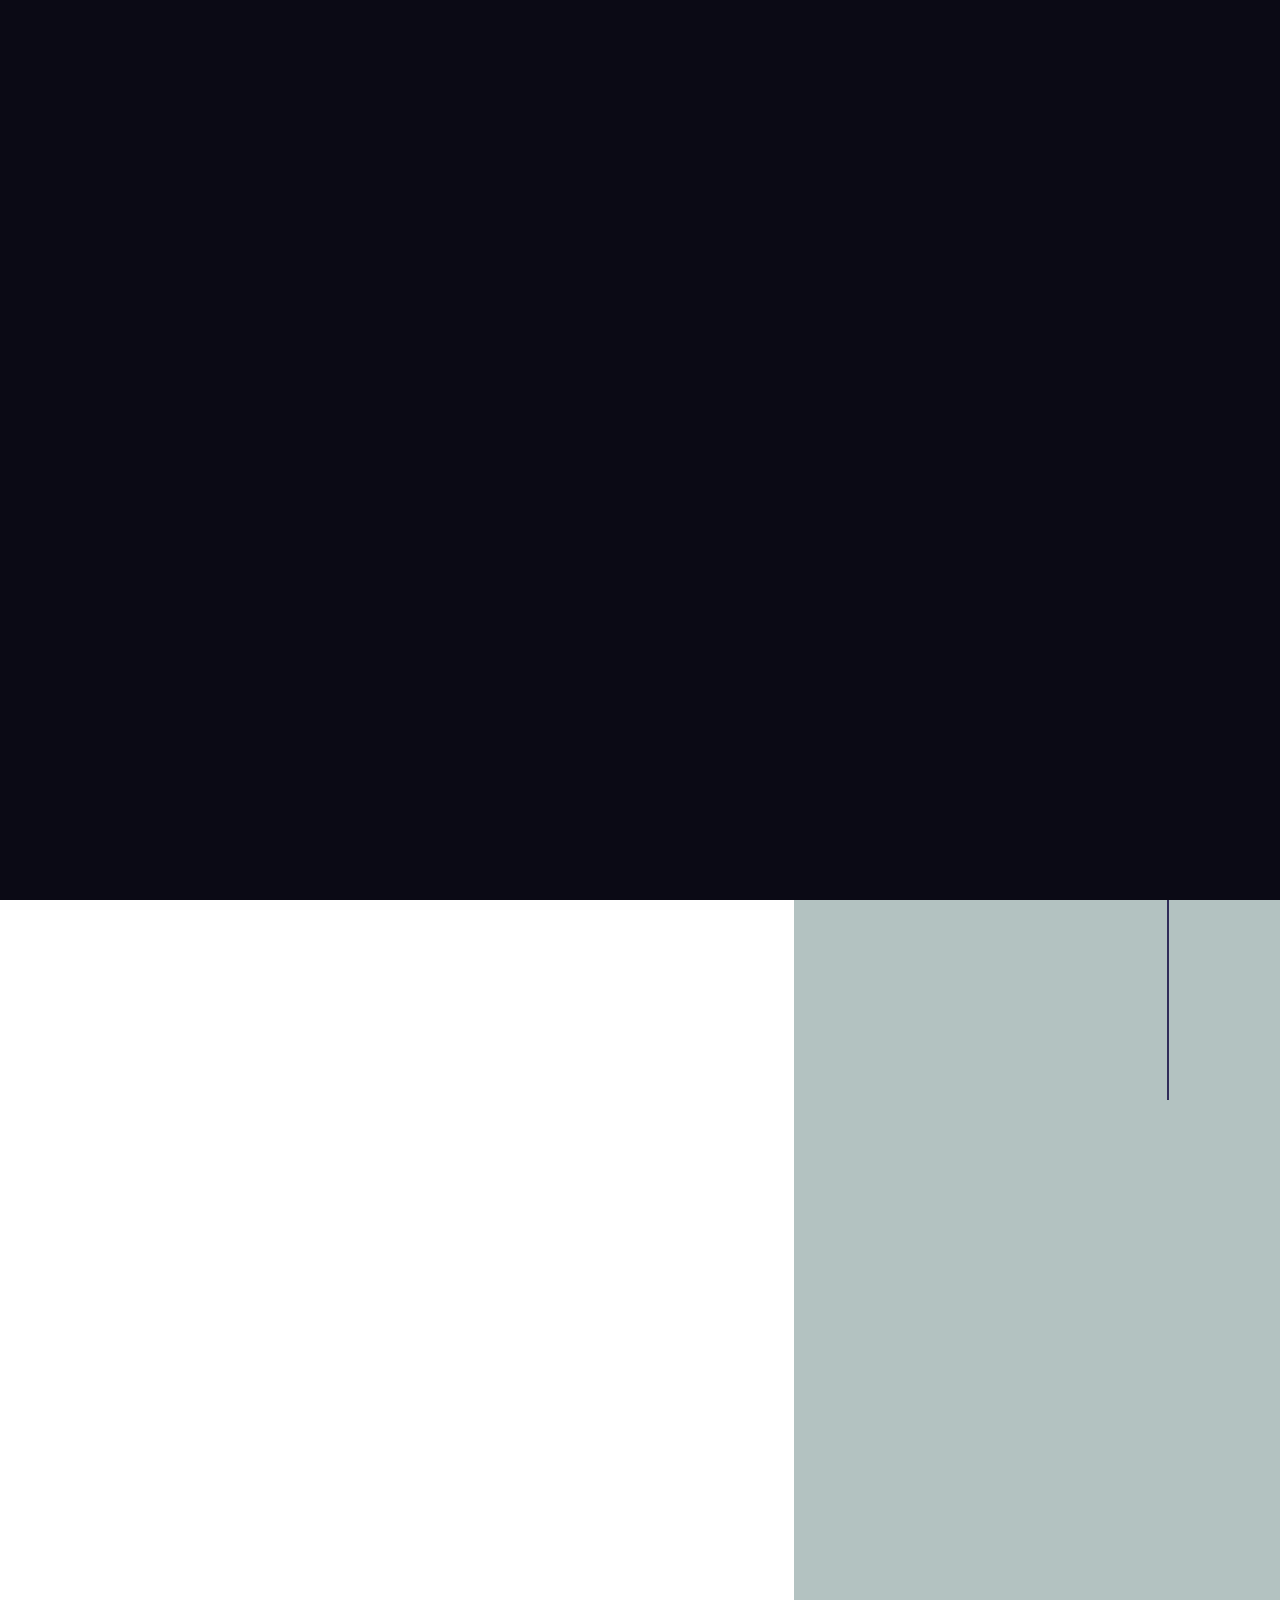
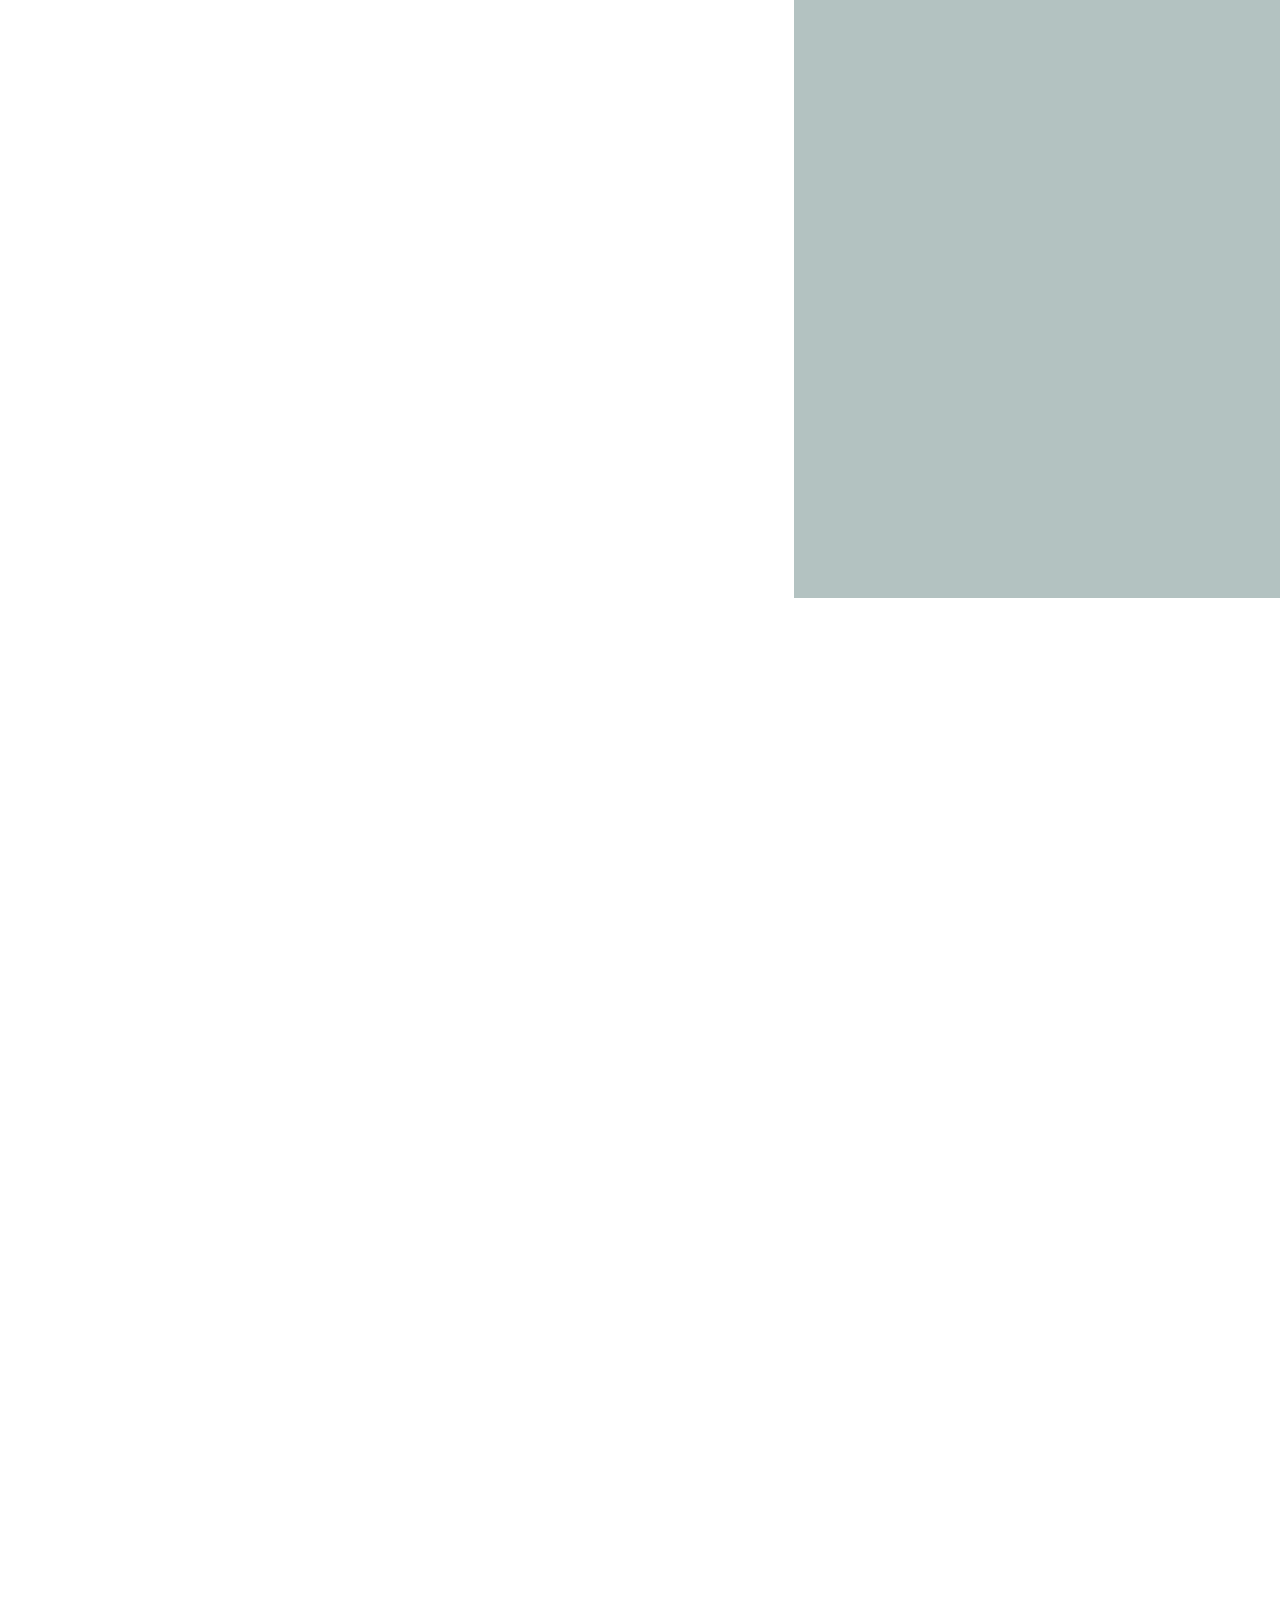
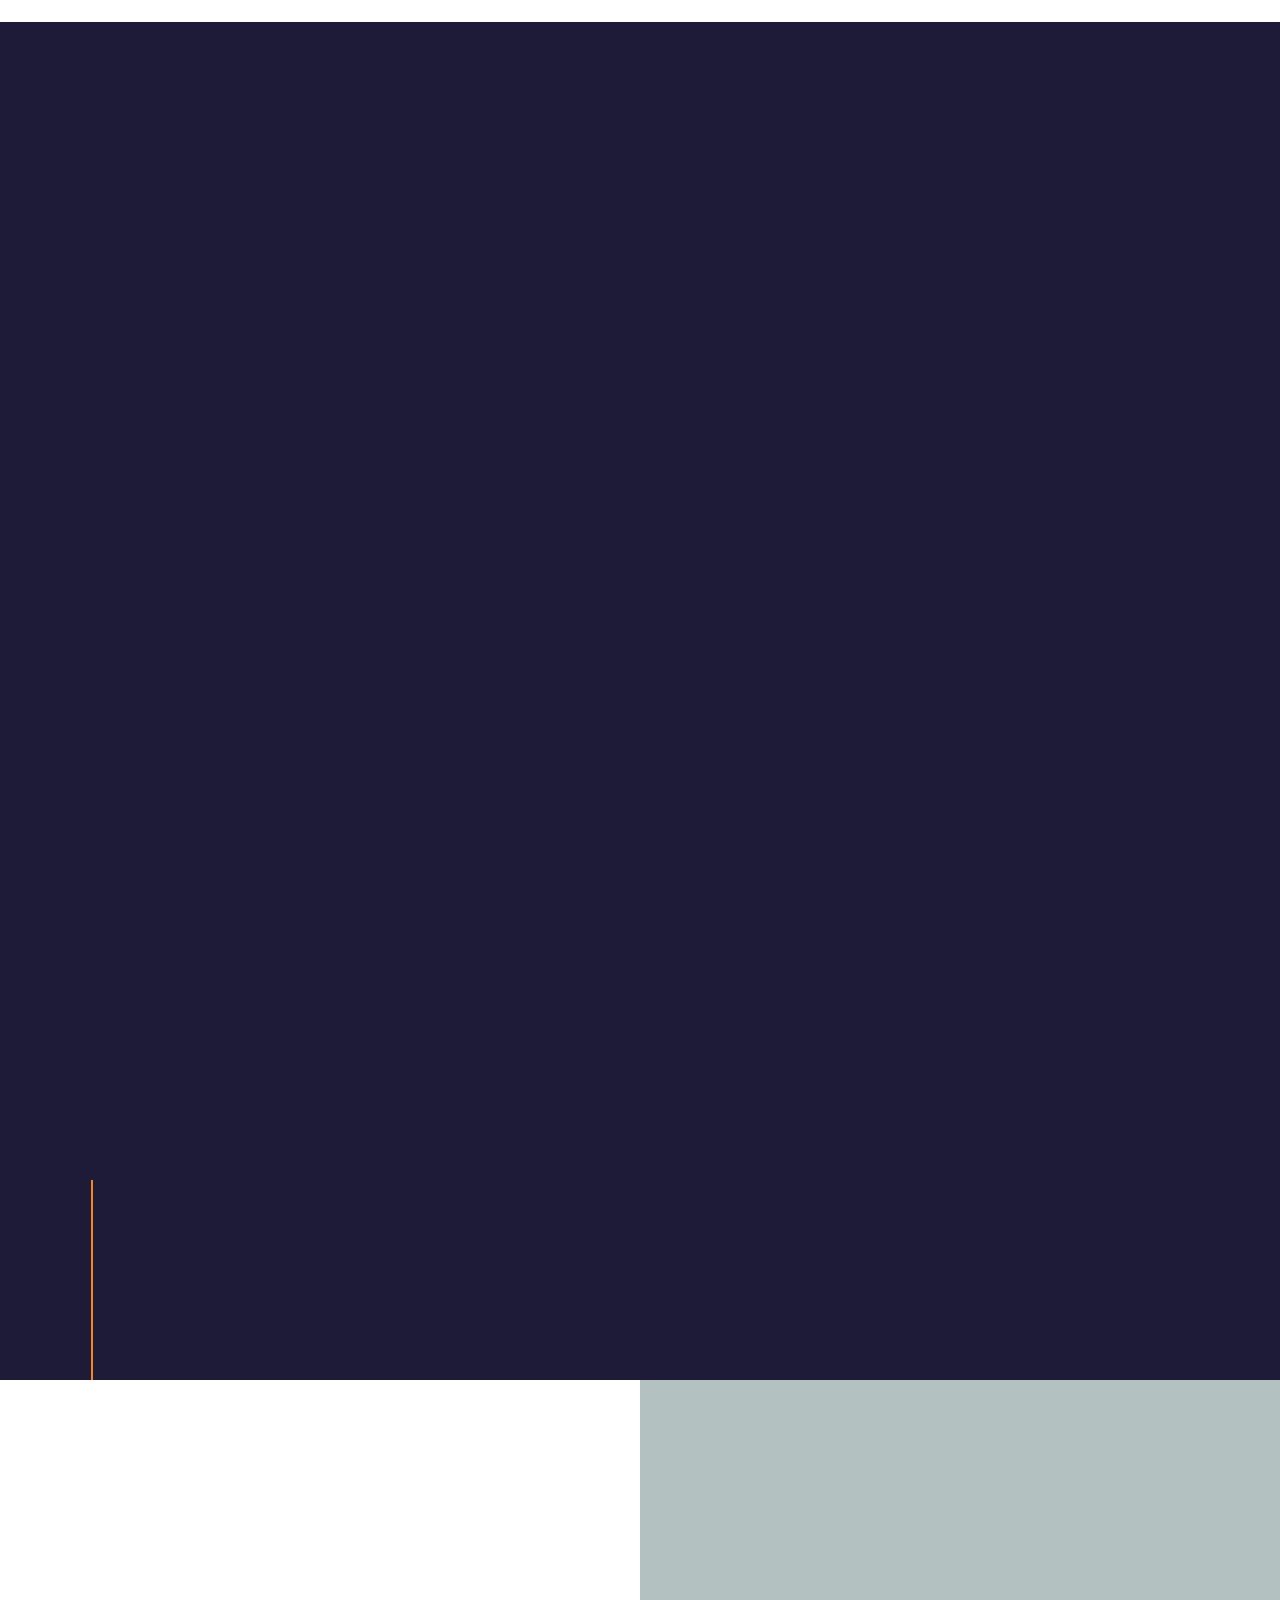
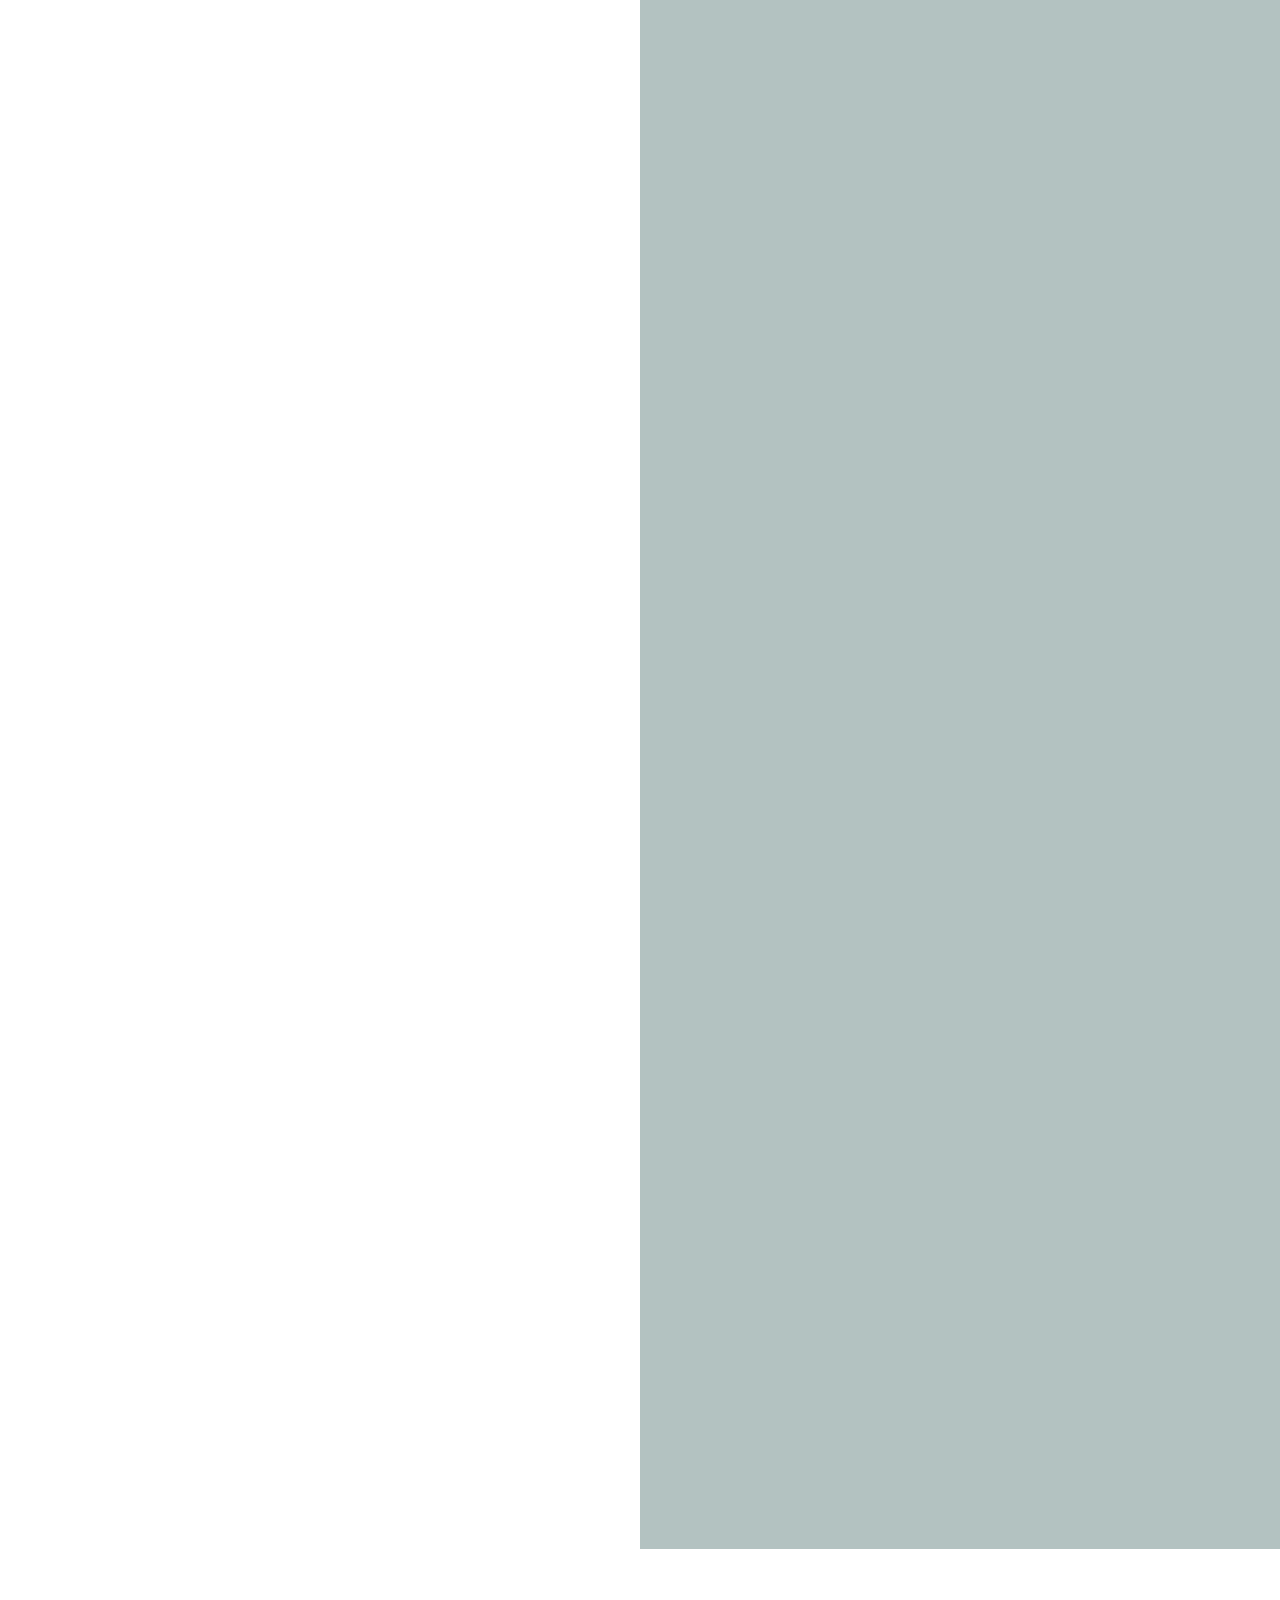
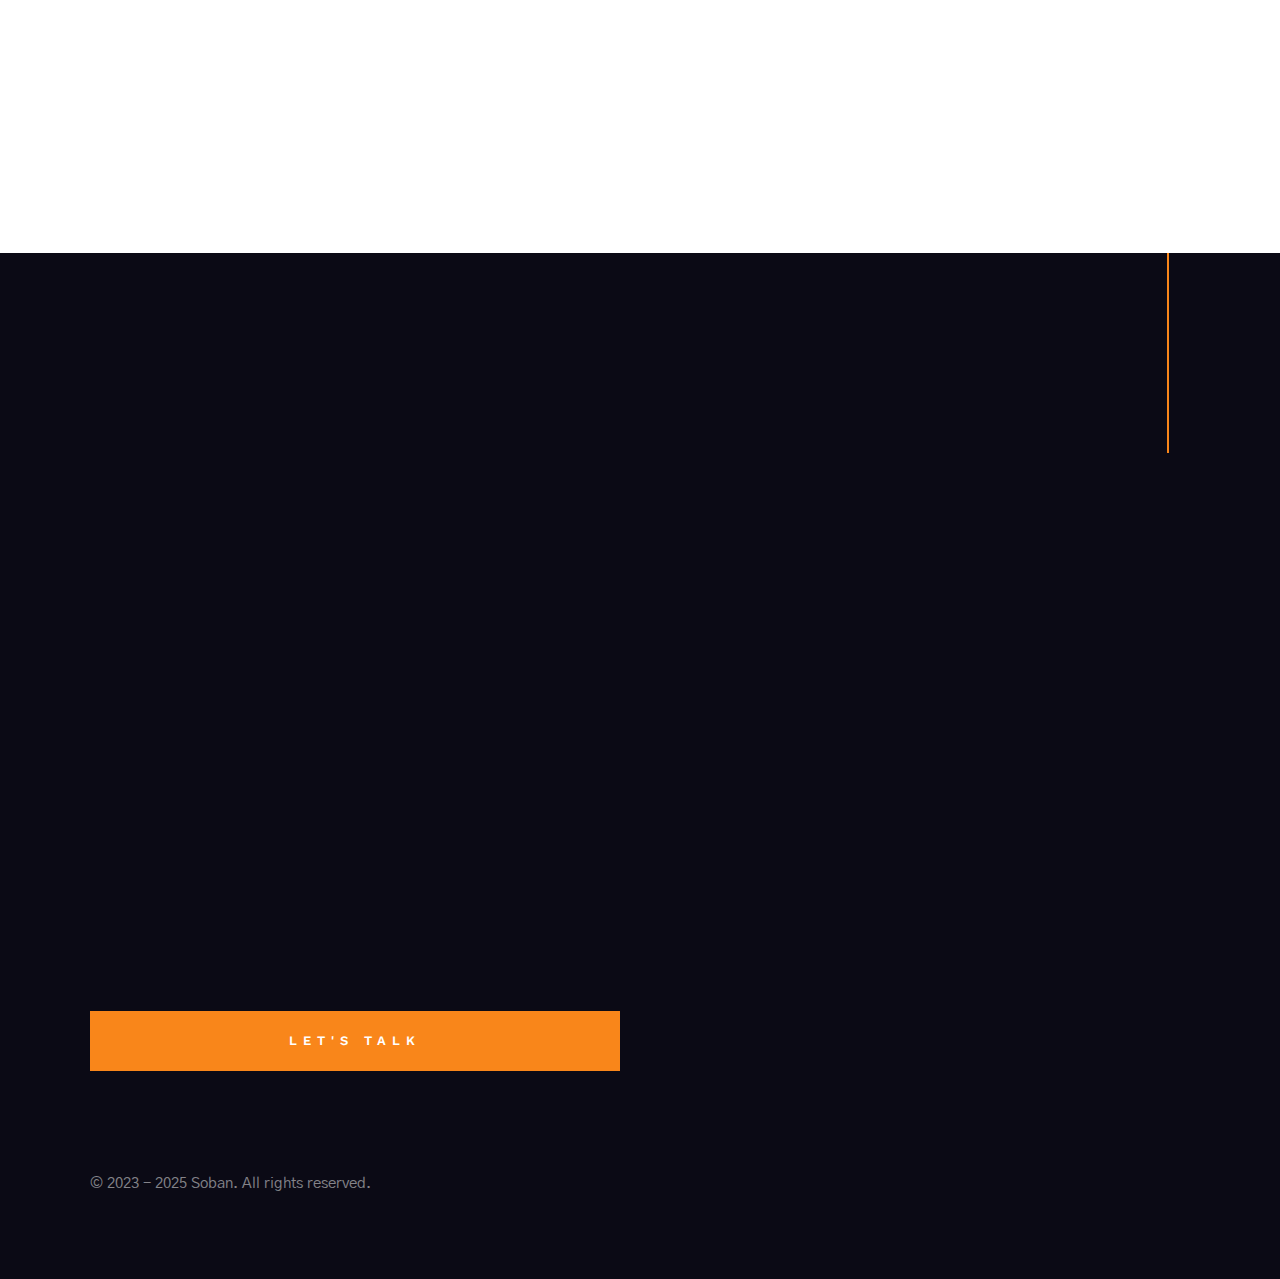
==== commit 602c794c: "Updated current education level" ====
--- a/index.html
+++ b/index.html
@@ -143,7 +143,7 @@
                     <h3 data-aos="fade-up">Profile</h3>
 
                     <p data-aos="fade-up">
-                        I'm a Python instructor, game developer, and graphic designer. I have completed my A levels from Cambridge in Computer Science, and I have been teaching Python online for over three years. 
+                        I'm a Python instructor, game developer, and graphic designer. I have completed my A levels from Cambridge in Computer Science and I am current pursuing a Data Science Degree from FAST Lahore. I have been teaching Python online for over three years. 
                         I have also developed several games and apps for various platforms, and I have won several awards for my graphic design work. 
                         I am proficient in Python, C++, HTML, CSS, Lua, JavaScript, Unity, Photoshop, Illustrator, and more. I have a passion for creating engaging and interactive experiences for users of all ages and backgrounds. 
                         When I’m not coding or designing, I enjoy playing chess, reading dystopian romance thrillers like Shatter Me, and traveling the world. 
